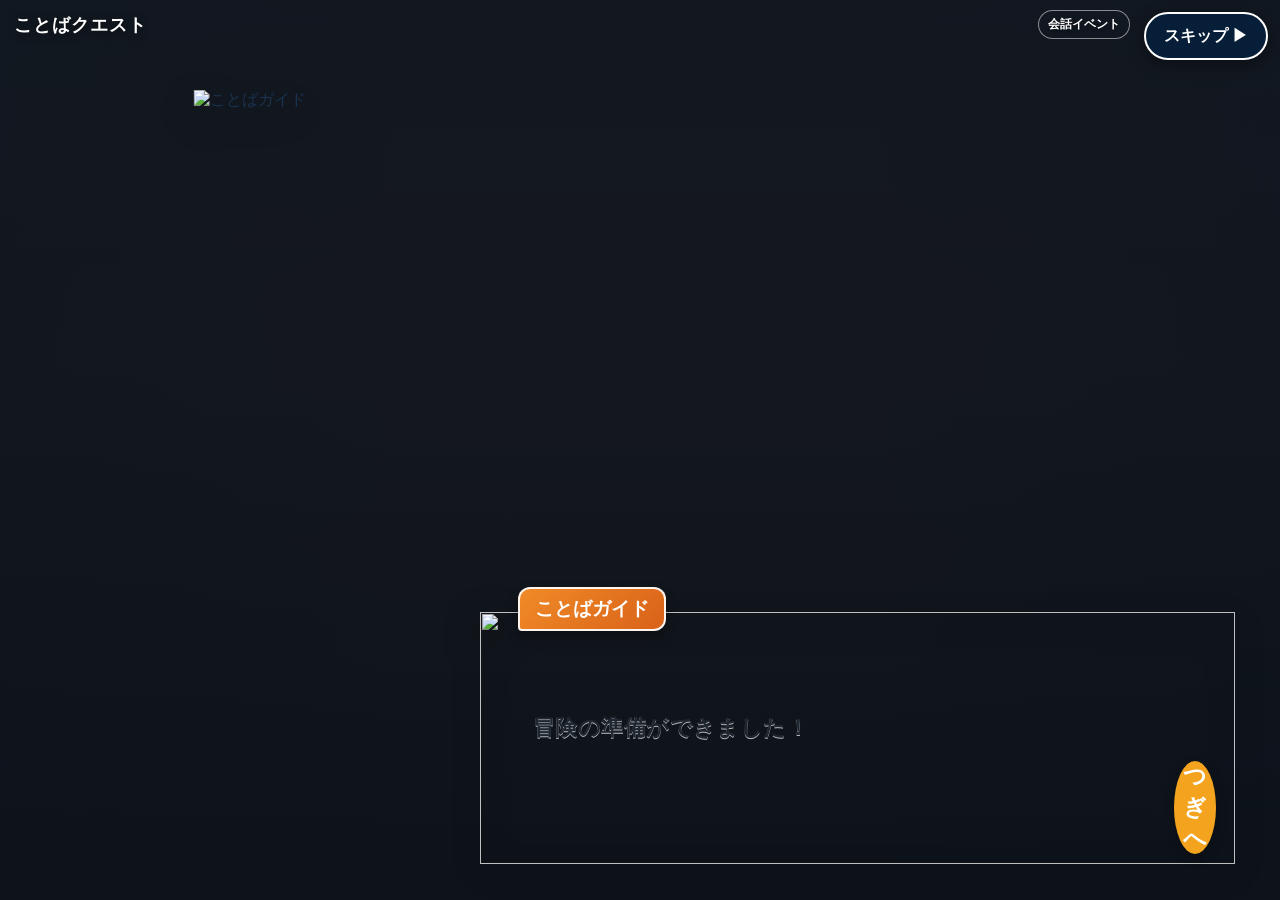
==== index.html @ 901f8f1c "Add files via upload" ====
<!DOCTYPE html>
<html lang="ja">
<head>
  <meta charset="UTF-8">
  <meta http-equiv="Content-Type" content="text/html; charset=UTF-8">
  <meta name="viewport" content="width=device-width, initial-scale=1, viewport-fit=cover">
  <meta name="theme-color" content="#1976d2">
  <link rel="manifest" href="manifest.webmanifest?v=105">
  <link rel="apple-touch-icon" href="assets/icons/icon-192.png">
  <link rel="icon" type="image/png" sizes="192x192" href="assets/icons/icon-192.png">
  <meta name="description" content="ことば・読み・発話・会話の練習アプリ">
  <title>ことばクエスト 開発版｜トレーニング</title>
  <link rel="stylesheet" href="style.css?v=beta85-scene-quiz">
  <link rel="stylesheet" href="browser-responsive.css?v=89">
  <link rel="stylesheet" href="v47-improvements.css?v=beta84-ink">
  <link rel="stylesheet" href="pronunciation-training.css?v=89">
  <link rel="stylesheet" href="ai-download-gate.css?v=99">
  <link rel="stylesheet" href="daily-streak.css?v=108">
  <link rel="stylesheet" href="title-responsive-beta3.css?v=3">
  <link rel="stylesheet" href="articulation-random-beta4.css?v=4">
  <link rel="stylesheet" href="responsive-beta6.css?v=6">
<style>.quiz-mascot-strip{display:flex;align-items:center;gap:12px;padding:8px 12px;margin-bottom:12px;background:#f1f9ff;border:1px solid #c5e3f8;border-radius:16px;color:#174564;font-weight:700;font-size:clamp(13px,2.9vw,17px)}.quiz-buddy-icons{display:flex;gap:4px;margin-left:auto}.quiz-buddy-icons img{width:41px;height:41px;object-fit:contain}@media(max-width:470px){.quiz-buddy-icons{display:none}}.quiz-mascot-strip img{object-fit:contain;flex:0 0 62px;max-width:20vw;height:62px}@media(max-width:400px){.quiz-mascot-strip{gap:8px;padding:5px 8px}.quiz-mascot-strip img{width:48px;height:48px;flex-basis:48px}}</style>
<style>.menu-button[hidden]{display:none!important}#installWebAppMessage{margin:8px 8px 0;font-size:13px;color:#e7f7ff;text-align:center;line-height:1.5}</style>
</head>
<body data-theme="blue">

<main class="app app-native">

  <!-- 起動演出は logo.html と opening-event.html に分離しました。 -->

  <section id="titleScreen" class="screen title-screen" aria-label="ことばクエスト タイトル画面">
    <div class="title-bubble-field" aria-hidden="true">
      <span class="title-bubble b1"></span><span class="title-bubble b2"></span><span class="title-bubble b3"></span><span class="title-bubble b4"></span>
      <span class="title-bubble b5"></span><span class="title-bubble b6"></span><span class="title-bubble b7"></span><span class="title-bubble b8"></span>
      <span class="title-bubble b9"></span><span class="title-bubble b10"></span><span class="title-bubble b11"></span><span class="title-bubble b12"></span>
    </div>
    <div class="title-layout">
      <div class="title-identity">
        <div class="title-brand">エジソン・キッチン</div>
        <div class="title-logo-wrap" aria-hidden="true">
          <div class="title-mark"><span class="title-mark-dot dot-a"></span><span class="title-mark-dot dot-b"></span><span class="title-mark-dot dot-c"></span><span class="title-mark-letter">こ</span><span class="title-mark-spark">✦</span></div>
        </div>
        <h1 class="title-name" aria-label="ことばクエスト">ことば<span>クエスト</span><small class="title-dev-badge">開発版</small></h1>
        <p class="title-sub">ことばをつないで、もっと話せる自分に</p>
        <div id="dailyStreakHomeBadge" aria-live="polite">🌸 今日のレッスン完了で1日目</div>
      </div>

      <div class="title-actions">
        <nav class="title-menu" aria-label="ことばクエスト メインメニュー">
          <button type="button" class="menu-button menu-primary" id="titleStartBtn">
            <span class="menu-icon" aria-hidden="true">▶</span><span><strong>始める</strong><small>ジャンルを選ぶ</small></span>
          </button>
          <button type="button" class="menu-button menu-dungeon" id="titleDungeonBtn">
            <span class="menu-icon" aria-hidden="true">🗝️</span><span><strong>コトバ・ダンジョン</strong><small>アバターを育ててレベルアップ</small></span>
          </button>
          <button type="button" class="menu-button menu-community" id="titleCommunityBtn">
            <span class="menu-icon" aria-hidden="true">💬</span><span><strong>みんなの広場</strong><small>共有・交流（試作）</small></span>
          </button>
          <button type="button" class="menu-button menu-print" id="titlePrintDrillBtn">
            <span class="menu-icon" aria-hidden="true">📄</span><span><strong>紙のドリルを作る・印刷</strong><small>プリント教材を作る</small></span>
          </button>
          <button type="button" class="menu-button menu-record" id="titleRecordsBtn">
            <span class="menu-icon" aria-hidden="true">📊</span><span><strong>トレーニング記録を見る</strong><small>これまでの記録を確認</small></span>
          </button>
          <button type="button" class="menu-button menu-settings" id="titleSettingsBtn">
            <span class="menu-icon" aria-hidden="true">⚙️</span><span><strong>設定</strong><small>音・マイク・色・AI</small></span>
          </button>
        </nav>
        <div class="title-install">
          <button type="button" class="menu-button menu-record" id="installWebAppBtn" hidden>
            <span class="menu-icon" aria-hidden="true">📲</span><span><strong>ブラウザ版をアプリとして追加</strong><small>ホーム画面からすぐ開く</small></span>
          </button>
          <p id="installWebAppMessage" role="status" aria-live="polite" hidden></p>
        </div>
      </div>
    </div>
    <div class="title-bottom">
      <div class="music-mini">
        <span>♫</span><span id="musicMiniLabel">やさしい音楽</span>
        <button type="button" id="musicMiniBtn" class="mini-toggle" aria-label="やさしい音楽を切り替える">ON</button>
      </div>
      <p class="title-footer">制作：エジソン・キッチン</p>
    </div>
  </section>

  <!-- 初回ユーザー設定：記録とExcel出力に使うプロフィール -->
  <section id="userSetup" class="screen user-profile-screen" aria-label="ユーザー設定">
    <div class="user-profile-card">
      <div class="user-profile-icon" aria-hidden="true">👤</div>
      <p class="user-profile-kicker">KOTOBA QUEST</p>
      <h1 id="userSetupHeading">はじめてのユーザー設定</h1>
      <p id="userSetupIntro" class="user-profile-intro">トレーニング記録とExcel出力に反映する情報を設定します。</p>
      <form id="userProfileForm" novalidate>
        <label class="user-profile-label" for="setupUserDisplayName">記録に表示する名前 <span>必須</span></label>
        <input id="setupUserDisplayName" class="user-profile-input" type="text" maxlength="60" autocomplete="nickname" placeholder="例：ことば練習中" required>
        <p class="user-profile-help">本名でなく、ニックネームやイニシャルでも設定できます。</p>
        <label class="user-profile-label" for="setupUserRecordCode">利用者ID・管理番号 <span>任意</span></label>
        <input id="setupUserRecordCode" class="user-profile-input" type="text" maxlength="40" autocomplete="off" placeholder="例：KQ-001">
        <p class="user-profile-help">必要な場合だけ入力してください。診断名など、Excelで共有したくない情報は入力しないでください。</p>
        <div class="user-profile-local-note">設定と記録は、この端末のブラウザー内に保存されます。Excelへ出力したファイルは、保存先や共有先にご注意ください。</div>
        <p id="userProfileStatus" class="user-profile-status" role="status" aria-live="polite"></p>
        <div class="user-profile-actions">
          <button id="saveUserProfileBtn" class="user-profile-primary" type="submit">設定を保存して始める</button>
          <button id="guestUserProfileBtn" class="user-profile-secondary" type="button">ゲストとして始める</button>
          <button id="cancelUserProfileBtn" class="user-profile-quiet" type="button" hidden>変更をやめて戻る</button>
        </div>
      </form>
    </div>
  </section>

  <!-- 当事者コミュニティ掲示板（Ver.40 試作） -->
  <section id="communityBoard" class="screen community-screen" aria-label="みんなの広場">
    <div class="screen-head community-screen-head">
      <button type="button" class="back-button" id="communityBackBtn" aria-label="タイトルに戻る">←</button>
      <div class="screen-head-title">みんなの広場</div>
      <span class="community-head-mark" aria-hidden="true">💬</span>
    </div>

    <div class="community-intro">
      <h2>みんなの広場</h2>
      <p>日々の出来事や工夫を、自分のペースで共有しましょう。</p>
    </div>

    <div class="community-trial-notice" role="note">
      <strong>試作版について</strong>
      <p>投稿は今の端末内に保存されます。現在は、ほかの人の端末とはまだ共有されません。オンライン交流にはサーバー接続が必要です。</p>
    </div>

    <section class="community-panel" aria-labelledby="communityProfileTitle">
      <h3 id="communityProfileTitle">あなたのプロフィール</h3>
      <label class="community-field-label" for="communityNickname">ニックネーム（本名は使わないでください）</label>
      <input id="communityNickname" class="community-text-input" type="text" maxlength="16" autocomplete="nickname" placeholder="例：ことば練習中">
      <div class="community-field-label">アバターを選んでください</div>
      <div id="communityAvatarChoices" class="community-avatar-choices" role="group" aria-label="アバター選択">
        <button type="button" class="community-avatar-choice" data-avatar="🌱" aria-label="芽">🌱</button>
        <button type="button" class="community-avatar-choice" data-avatar="🙂" aria-label="笑顔">🙂</button>
        <button type="button" class="community-avatar-choice" data-avatar="🌸" aria-label="花">🌸</button>
        <button type="button" class="community-avatar-choice" data-avatar="🐱" aria-label="ねこ">🐱</button>
        <button type="button" class="community-avatar-choice" data-avatar="⭐" aria-label="星">⭐</button>
        <button type="button" class="community-avatar-choice" data-avatar="☕" aria-label="コーヒー">☕</button>
      </div>
      <button type="button" id="communityProfileSaveBtn" class="community-button community-button-secondary">プロフィールを保存</button>
      <p id="communityProfileStatus" class="community-small-status" aria-live="polite"></p>
    </section>

    <section class="community-panel" aria-labelledby="communityComposeTitle">
      <h3 id="communityComposeTitle">投稿を書く</h3>
      <label class="community-field-label" for="communityCategory">投稿の種類</label>
      <select id="communityCategory" class="community-text-input">
        <option value="日常">日常の出来事</option>
        <option value="工夫">生活の工夫</option>
        <option value="言葉の練習">言葉の練習</option>
        <option value="悩み・相談">悩み・相談</option>
        <option value="うれしかったこと">うれしかったこと</option>
      </select>
      <label class="community-field-label" for="communityPostText">本文</label>
      <textarea id="communityPostText" class="community-post-textarea" maxlength="1000" rows="4" placeholder="今日あったこと、役に立った工夫などを書いてみましょう。"></textarea>
      <div class="community-compose-footer">
        <span id="communityCharCount" class="community-char-count">0 / 1000</span>
        <button type="button" id="communityPostSubmitBtn" class="community-button community-button-primary">投稿する</button>
      </div>
      <p id="communityPostStatus" class="community-small-status" aria-live="polite"></p>
    </section>

    <section class="community-posts-section" aria-labelledby="communityPostsTitle">
      <div class="community-posts-heading">
        <h3 id="communityPostsTitle">投稿一覧</h3>
        <span id="communityPostTotal" class="community-post-total">0件</span>
      </div>
      <div id="communityFilters" class="community-filters" aria-label="投稿の絞り込み">
        <button type="button" class="community-filter active" data-filter="すべて">すべて</button>
        <button type="button" class="community-filter" data-filter="日常">日常</button>
        <button type="button" class="community-filter" data-filter="工夫">生活の工夫</button>
        <button type="button" class="community-filter" data-filter="言葉の練習">言葉の練習</button>
        <button type="button" class="community-filter" data-filter="悩み・相談">悩み・相談</button>
        <button type="button" class="community-filter" data-filter="うれしかったこと">うれしかったこと</button>
      </div>
      <div id="communityPostList" class="community-post-list" aria-live="polite"></div>
    </section>

    <div class="community-safety-note">
      <strong>安心して利用するために</strong>
      <p>本名・住所・電話番号など、個人が特定される情報は投稿しないでください。体調や生活に関する大切な相談は、支援者や専門家にも相談してください。試作版の通報は管理者には届きません。</p>
    </div>
  </section>

  <!-- ジャンル選択 -->
  <section id="home" class="screen">
    <div class="screen-head">
      <button type="button" class="back-button" id="homeToTitleBtn">←</button>
      <div class="screen-head-title">ことばクエスト 開発版</div>
      <button type="button" class="head-icon-button" id="genreSettingsBtn" aria-label="設定">⚙️</button>
    </div>
    <div class="screen-intro">
      <h2>ジャンルを選んでください（7ジャンル・30課題）</h2>
      <p>できるところから、ひとつずつ進めましょう。</p>
    </div>
    <div class="training-needs-notice" role="note">
      <strong>関連する練習分野を表示しています</strong>
      <p>各ジャンルと課題のラベルは、練習内容との関連を示す目安です。診断や治療効果、対象者の限定を意味しません。</p>
      <details class="training-needs-guide">
        <summary>高次脳機能障害・失語症・知的障害・吃音・認知機能の維持について</summary>
        <div id="trainingNeedsGuideItems" class="training-needs-guide-items"></div>
      </details>
    </div>
    <div id="categoryGrid" class="category-grid" aria-label="トレーニングカテゴリ"></div>

    <!-- JavaScript互換用。見た目では使いません。 -->
    <div id="activityPanel" class="activity-panel-native hidden">
      <div class="activity-head">
        <button type="button" class="back-button" id="allGenreBtn">←</button>
        <div>
          <div id="selectedGenreIcon" class="activity-head-icon">🧠</div>
          <h3 id="selectedGenreName">課題を選択</h3>
        </div>
      </div>
      <p id="selectedGenreDescription" class="muted"></p>
      <div id="activityCards" class="activity-grid"></div>
      <select id="activitySelect" class="compat-hidden"><option value="">課題を選んでください</option></select>
      <div id="activityDescription" class="compat-hidden"></div>
      <button id="startSelectedBtn" class="compat-hidden" disabled>開始</button>
    </div>
  </section>

  <!-- トレーニング -->


  <section id="game" class="screen">
    <div class="screen-head game-head">
      <button class="back-button" id="homeBtn" type="button">←</button>
      <div id="trainingTitle" class="screen-head-title">トレーニング</div>
      <div class="head-status"><span id="progress">1 / 10</span><span id="score">正解 0</span></div>
    </div>
    <div class="quiz-card">
      <div id="categoryLabel" class="category-label">トレーニング</div>
      <div id="questionLabel" class="question-label">問題</div>
      <div id="visualArea" class="visual-area">
        <img id="questionImage" class="question-image hidden" alt="問題の画像">
        <div id="emoji" class="emoji">❓</div>
      </div>
      <div class="voice-row">
        <button id="speakBtn" class="outline-button" type="button">🔊 お手本を聞く</button>
        <span id="voiceStatus" class="voiceStatus" aria-live="polite"></span>
      </div>
      <div id="instruction" class="instruction hidden"></div>
      <div id="promptText" class="prompt-text"></div>
      <button id="hintBtn" class="hint-button" type="button">💡 ヒント</button>
      <div id="hint" class="hint hidden"></div>
      <div id="answerArea" class="answer-area"></div>
      <div id="feedback" class="feedback" aria-live="polite"></div>
      <button id="nextBtn" class="primary-button hidden" type="button">次へ →</button>
    </div>
  </section>

  <!-- 結果 -->
  <section id="result" class="screen">
    <div class="screen-head">
      <div class="screen-head-title">トレーニング結果</div>
    </div>
    <div class="result-card">
      <div id="resultIcon" class="result-icon">🎉</div>
      <h2>おつかれさまでした</h2>
      <div id="resultDailyStreak" class="daily-streak-slot"></div>
      <div id="resultTitle" class="result-title">トレーニング</div>
      <div id="resultScore" class="big-score">0 / 10</div>
      <div id="resultRate" class="rate">正答率 0%</div>
      <p id="resultMessage" class="result-message"></p>
      <div class="result-actions">
        <button class="primary-button" id="retryBtn" type="button">もう一度挑戦</button>
        <button class="secondary-button" id="resultHomeBtn" type="button">ジャンル選択へ</button>
        <button class="secondary-button" id="resultRecordBtn" type="button">記録を見る</button>
      </div>
    </div>
  </section>

  <!-- 記録 -->
  <section id="records" class="screen">
    <div class="screen-head">
      <button class="back-button" id="recordsHomeBtn" type="button">←</button>
      <div class="screen-head-title">トレーニング記録</div>
      <div></div>
    </div>
    <div class="records-card">
      <section id="recordsDailyStreak" class="records-streak-panel" aria-label="毎日の連続記録">
        <div class="records-streak-title">🌸 毎日の連続記録 <small>レッスンを1日1回完了すると増えます</small></div>
        <div class="records-streak-stats">
          <div><strong id="recordsStreakCurrent">0<small>日</small></strong><span>現在の連続記録</span></div>
          <div><strong id="recordsStreakBest">0<small>日</small></strong><span>自己ベスト</span></div>
          <div><strong id="recordsStreakToday">未達成</strong><span>今日の達成状況</span></div>
        </div>
        <p id="recordsStreakNotice" class="records-streak-notice">ゲーム・トレーニングの完了記録と連動しています。</p>
        <button type="button" id="previewStreakBtn" class="records-streak-preview">🌸 ガッツポーズ演出を試す</button>
      </section>
      <div class="record-month-row">
        <button id="prevMonthBtn" class="small-button" type="button">←</button>
        <strong id="recordMonthLabel"></strong>
        <button id="todayMonthBtn" class="small-button" type="button">今日</button>
        <button id="nextMonthBtn" class="small-button" type="button">→</button>
      </div>
      <div id="recordsUserSummary" class="records-user-summary" role="status"></div>
      <div id="monthStats" class="month-stats"></div>
      <div id="calendar" class="calendar"></div>
      <p class="records-calendar-legend">🌸 レッスン完了日　✅ 詳細なトレーニング記録がある日</p>
      <div class="record-divider"></div>
      <h3 id="selectedDateLabel">今日の記録</h3>
      <p id="selectedDateStreak" class="record-day-streak" hidden></p>
      <div id="dayStats" class="record-stats"></div>
      <div id="dayRecordList" class="day-record-list"></div>
      <label class="record-note-label" for="dayNote">今日のメモ</label>
      <textarea id="dayNote" class="record-note" rows="4" placeholder="メモを入力できます。自動保存されます。"></textarea>
      <div id="dayNoteStatus" class="note-status"></div>
      <div class="export-buttons">
        <button id="exportDayBtn" class="primary-button" type="button">この日の記録をExcel出力</button>
        <button id="exportMonthBtn" class="secondary-button" type="button">この1か月の記録をExcel出力</button>
      </div>
      <button id="clearRecordsBtn" class="danger-button" type="button">トレーニング記録・メモを削除</button>
      <p class="records-clear-note">花の連続記録は別に保存されており、この操作では削除されません。</p>
    </div>
  </section>

  <!-- 設定 -->
  <section id="settings" class="screen">
    <div class="screen-head">
      <button class="back-button" id="settingsBackBtn" type="button">←</button>
      <div class="screen-head-title">設定</div>
      <div></div>
    </div>

    <div class="settings-panel user-profile-settings-panel">
      <h3>👤 ユーザー設定</h3>
      <p id="settingsUserProfileSummary" class="settings-sub">記録に表示する名前を設定できます。</p>
      <p class="settings-sub">ここで設定した表示名・管理番号は、新しいトレーニング記録とExcel出力に自動で反映されます。</p>
      <button id="editUserProfileBtn" class="secondary-button" type="button">ユーザー設定を編集</button>
    </div>

    <div class="settings-panel">
      <h3>🎤 マイク</h3>
      <p id="micPermissionStatus" class="settings-status">確認しています…</p>
      <button id="micPermissionBtn" class="primary-button" type="button">マイクを許可・テストする</button>
      <button id="micOpenSettingsBtn" class="secondary-button" type="button">マイクが使えないとき</button>
      <p id="micBrowserHelp" class="settings-sub hidden">GitHub PagesのHTTPSで開き、アドレスバーのサイト設定からマイクを許可してください。音声認識は対応ブラウザが必要です。音声認識の方式によっては、音声がブラウザの認識サービスで処理される場合があります。</p>
    </div>

    <div class="settings-panel">
      <h3>🔊 音量</h3>
      <div class="range-row"><input id="masterVolume" type="range" min="0" max="100" step="1" value="60"><output id="volumeValue">60%</output></div>
      <button id="testSoundBtn" class="outline-button" type="button">音を試す</button>
    </div>

    <div class="settings-panel">
      <h3>🎨 画面の色</h3>
      <p class="settings-sub">見やすい色を選べます。</p>
      <div class="theme-choices">
        <button type="button" class="theme-choice blue" id="themeBlue"><span></span>青</button>
        <button type="button" class="theme-choice red" id="themeRed"><span></span>赤</button>
        <button type="button" class="theme-choice yellow" id="themeYellow"><span></span>黄色</button>
      </div>
    </div>

    <div class="settings-panel">
      <h3>♫ 音楽</h3>
      <label class="switch-row"><span>トレーニング中に音楽を流す</span><input id="musicOn" type="checkbox" checked></label>
    </div>

    <div class="settings-panel">
      <h3>🧠 会話・AI</h3>
      <p class="settings-sub">ジャンル選択の「日常会話・コミュニケーション」からAI会話クイズを選べます。</p>
    </div>

    <div class="settings-panel">
      <h3>⚙️ 練習の設定</h3>
      <label class="setting-select-row">問題数<select id="questionCount"><option value="5">5問</option><option value="10" selected>10問</option><option value="15">15問</option><option value="20">20問</option></select></label>
      <label class="switch-row"><span>ヒントを使う</span><input id="hintOn" type="checkbox" checked></label>
      <label class="switch-row"><span>音声を使う</span><input id="voiceOn" type="checkbox" checked></label>
    </div>

    <div class="settings-panel about-panel">
      <h3>ことばクエスト 開発版</h3>
      <p>制作：エジソン・キッチン</p>
      <p>端末内に記録を保存します。</p>
      <p class="credits-line">効果音：効果音ラボ　／　BGM：甘茶の音楽工房</p>
    </div>
  </section>

  <audio id="bgmAudio" preload="auto" loop playsinline src="BGM/seishishitauchu.mp3"></audio>

</main>
<script src="encoding-safe.js"></script>
<script src="android-bridge-android.js?v=beta84-ink"></script>
<script src="daily-streak.js?v=108"></script>
<script src="event-message-sound.js?v=89"></script>
<script src="offline-conversation-engine.js?v=91"></script>
<script src="app.js?v=beta85-scene-quiz"></script>
<script src="user-profile.js?v=69"></script>
<script src="aphasia-modes.js?v=beta85-scene-quiz"></script>
<script src="generative-ai-chat.js?v=104"></script>
<script src="ai-download-gate.js?v=99"></script>
<script src="app-ui.js?v=beta3"></script>
<script src="community-board.js"></script>
<script src="reading-memory-mode.js?v=104"></script>
<script src="v47-improvements.js?v=beta85-scene-quiz"></script>
<script src="v57-task-rebuild.js?v=beta8-fixes"></script>
<script src="pronunciation-training.js?v=104"></script>
<script>
(function(){
  'use strict';
  var INTRO_KEY = 'kotobaquest_web_intro_seen_v1';
  function boot(){
    // 初回アクセス時だけロゴ→会話イベントを表示します。
    // #title / #home / #records / #community が付いた戻り先では再生しません。
    var hasTarget = !!window.location.hash;
    var seen = false;
    try { seen = sessionStorage.getItem(INTRO_KEY) === '1'; } catch(e) { seen = true; }
    if (!hasTarget && !seen) {
      try { sessionStorage.setItem(INTRO_KEY, '1'); } catch(e) {}
      window.location.replace('logo.html');
      return;
    }
    var printDrillBtn = document.getElementById('titlePrintDrillBtn');
    if (printDrillBtn && !printDrillBtn.dataset.bound) { printDrillBtn.dataset.bound = '1'; printDrillBtn.addEventListener('click', function(){ window.location.href = 'print-drills.html'; }); }
    try { if (typeof renderCategories === 'function') renderCategories(); } catch(e) {}
    try { if (window.__webAppUI && window.__webAppUI.boot) window.__webAppUI.boot(); } catch(e) {}
    // 外部ゲームから #home で戻った場合は、ロゴやタイトルを経由せずジャンル選択を表示。
    if (window.location.hash === '#home') { try { if (typeof show === 'function') show('home'); } catch(e) {} }
    // 初回起動時は、ロゴと会話イベントのあとにユーザー設定を表示します。
    var needsProfile = false;
    try {
      if (window.KotobaQuestUserProfile) {
        window.KotobaQuestUserProfile.refreshSummaries();
        needsProfile = !window.KotobaQuestUserProfile.hasProfile();
        if (needsProfile) window.KotobaQuestUserProfile.openSetup('first');
      }
    } catch(e) {}
    if (!needsProfile && window.KotobaAIDownloadGate) window.KotobaAIDownloadGate.maybeShow();
  }
  if(document.readyState==='loading') document.addEventListener('DOMContentLoaded', boot); else boot();
})();
</script>
<script>
// Browser PWA install shortcut. Never show this inside the Android WebView.
(function(){
  var installBtn=document.getElementById('installWebAppBtn');
  var installMessage=document.getElementById('installWebAppMessage');
  if (!installBtn || window.KotobaNativeBridge) return;
  if (location.protocol!=='https:' && location.hostname!=='localhost') return;
  var pendingPrompt=null;
  if (window.matchMedia && window.matchMedia('(display-mode: standalone)').matches) return;
  installBtn.hidden=false;
  window.addEventListener('beforeinstallprompt',function(event){event.preventDefault();pendingPrompt=event;});
  window.addEventListener('appinstalled',function(){pendingPrompt=null;installBtn.hidden=true;installMessage.hidden=true;});
  installBtn.addEventListener('click',async function(){
    if(pendingPrompt){
      var prompt=pendingPrompt;pendingPrompt=null;
      try{await prompt.prompt();await prompt.userChoice;}catch(e){console.warn('インストール画面を開けませんでした',e);}
      return;
    }
    var isIOS=/iPad|iPhone|iPod/.test(navigator.userAgent||'');
    installMessage.textContent=isIOS?'ブラウザの「共有」→「ホーム画面に追加」を押してください。':'ブラウザのメニュー（⋮）→「アプリをインストール」または「ホーム画面に追加」を押してください。';
    installMessage.hidden=false;
  });
})();
</script>
<script>
if (!window.KotobaNativeBridge && 'serviceWorker' in navigator && (location.protocol === 'https:' || location.hostname === 'localhost')) {
  navigator.serviceWorker.register('service-worker.js').catch(function(e){ console.warn('オフライン画面用キャッシュを登録できませんでした', e); });
}
</script>
</body>
</html>
---- style.css ----
/* ============================================================
   失語症トレーニング CSS
   ・文字を大きく
   ・ボタンを押しやすく
   ・ジャンル選択をカード型に
   ============================================================ */
* { box-sizing: border-box; }
body {
  margin: 0;
  font-family: -apple-system, BlinkMacSystemFont, "Noto Sans JP", "Yu Gothic", sans-serif;
  background: linear-gradient(135deg, #eef6ff, #f8fbff);
  color: #263238;
}
.app { max-width: 980px; margin: 0 auto; padding: 24px 16px 40px; }
header { text-align: center; padding: 18px 0; }
.badge {
  display: inline-block; padding: 7px 13px; border-radius: 999px;
  background: #e1f0ff; color: #1769aa; font-weight: 800; font-size: 14px;
}
h1 { font-size: clamp(30px, 6vw, 46px); margin: 12px 0 8px; }
header p { margin: 0; font-size: 17px; color: #607d8b; }
.screen { display: none; }
.screen.active { display: block; }
.card {
  background: #fff; border-radius: 22px; padding: 26px;
  margin: 16px 0; box-shadow: 0 8px 30px rgba(30, 80, 120, .10);
}
.intro { text-align: center; }
.intro h2 { font-size: 28px; margin-top: 4px; }
.intro p { font-size: 18px; line-height: 1.7; }

/* 4カテゴリ選択 */
.category-grid {
  display:grid; grid-template-columns:repeat(2,1fr); gap:14px; margin:20px 0 8px;
}
.category-card {
  min-height:168px; padding:20px; text-align:left; background:#f7fbff;
  border:3px solid #dceaf5; border-radius:18px; color:#263238; display:flex;
  flex-direction:column; gap:8px; cursor:pointer; box-shadow:0 3px 10px rgba(30,80,120,.05);
}
.category-card:hover, .category-card.selected { border-color:#64b5f6; background:#eef8ff; transform:translateY(-1px); }
.category-icon { font-size:42px; line-height:1; }
.category-name { font-size:22px; font-weight:900; }
.category-description { font-size:14px; line-height:1.55; color:#607d8b; }
.category-count { font-size:13px; font-weight:900; color:#1976d2; margin-top:auto; }

/* 課題セレクト */
.activity-select-label { display:block; text-align:left; margin:18px 0 8px; font-size:18px; font-weight:900; }
.activity-select {
  width:100%; margin:0; padding:14px 44px 14px 14px; border:3px solid #cfe0ec;
  border-radius:14px; font-size:19px; font-weight:800; background:#fff; color:#263238;
}
.activity-select:focus { outline:3px solid rgba(25,118,210,.12); border-color:#64b5f6; }
.activity-description-box {
  margin-top:10px; padding:13px 15px; border-radius:12px; background:#f7f9fb;
  color:#546e7a; line-height:1.6; min-height:48px; text-align:left;
}

button { border:0; border-radius:14px; cursor:pointer; font:inherit; font-weight:800; transition:transform .08s, opacity .2s; }
button:active { transform:scale(.98); }
button:disabled { cursor:default; opacity:.88; }
.primary { width:100%; padding:17px 20px; background:#1976d2; color:white; font-size:19px; margin-top:8px; }
.secondary { width:100%; padding:14px 20px; background:#edf2f5; color:#37474f; font-size:17px; margin-top:12px; }
.small { padding:9px 12px; background:#edf2f5; color:#455a64; font-size:14px; }
.topbar { display:flex; justify-content:space-between; align-items:center; gap:8px; margin:8px 0 14px; font-weight:800; color:#546e7a; flex-wrap:wrap; }
.topbar-title { font-size:18px; color:#263238; }
.quiz { text-align:center; }
.category-label { color:#1976d2; font-weight:900; font-size:15px; margin-bottom:4px; }
.question-label { font-size:25px; font-weight:900; margin-bottom:12px; }
.visual-area {
  width:min(330px, 80vw); height:230px; margin:0 auto 12px; display:grid;
  place-items:center; background:#f5f9fc; border-radius:20px; overflow:hidden;
}
.question-image { width:100%; height:100%; object-fit:contain; padding:12px; }
.emoji { width:100%; height:100%; display:grid; place-items:center; font-size:105px; }
.voice-controls { display:flex; justify-content:center; align-items:center; gap:10px; flex-wrap:wrap; margin:8px 0 14px; }
.voiceBtn { padding:11px 17px; background:#e3f2fd; color:#0d47a1; font-size:17px; }
.voiceStatus { min-height:24px; font-size:14px; color:#607d8b; }
.prompt-text {
  max-width:700px; margin:10px auto 14px; padding:15px 18px; border-radius:15px;
  background:#f7f9fb; font-size:25px; font-weight:900; line-height:1.55;
}
.instruction { font-size:17px; color:#546e7a; margin-bottom:8px; }
.hint { max-width:650px; margin:10px auto; padding:12px 16px; border-radius:12px; background:#fff7d6; color:#6d5500; font-size:18px; }
.hidden { display:none !important; }
.hintBtn { padding:9px 14px; background:#fff4c2; color:#6d5500; margin-bottom:18px; }
.answer-area { max-width:760px; margin:0 auto; }
.choices { display:grid; grid-template-columns:1fr 1fr; gap:13px; }
.choice {
  min-height:72px; padding:13px; background:#f5f8fa; color:#263238;
  border:3px solid #e1e9ee; font-size:22px;
}
.choice:hover { border-color:#90caf9; background:#eef7ff; }
.choice.correct { background:#e5f7e9; border-color:#43a047; color:#1b5e20; }
.choice.wrong { background:#ffebee; border-color:#e53935; color:#b71c1c; }
.feedback { min-height:48px; padding:14px 4px 2px; font-size:20px; font-weight:900; }
.feedback.ok { color:#2e7d32; }
.feedback.ng { color:#c62828; }

/* アナグラム */
.anagram-work { display:flex; flex-direction:column; gap:12px; align-items:center; }
.anagram-result { min-height:55px; width:100%; padding:14px; border:3px dashed #bbd3e5; border-radius:13px; font-size:24px; font-weight:900; background:#fbfdff; }
.token-grid { display:flex; gap:10px; justify-content:center; flex-wrap:wrap; }
.token { min-width:68px; min-height:62px; padding:10px 14px; background:#eef6ff; border:3px solid #b8d5ed; font-size:26px; }
.token:disabled { opacity:.35; }
.small-primary { width:auto; min-width:180px; margin-top:2px; }
.inline-btn { width:auto; margin-top:0; padding:12px 20px; }

.explanation code { background:#eef3f7; padding:2px 6px; border-radius:6px; font-family:ui-monospace, SFMono-Regular, Menlo, Consolas, monospace; }
.result { text-align:center; }
.result-icon { font-size:65px; }
.result h2 { font-size:30px; margin-bottom:4px; }
.result-title { color:#607d8b; font-weight:800; }
.big-score { font-size:52px; font-weight:900; margin:18px 0 4px; }
.rate { font-size:24px; font-weight:800; color:#1976d2; }
.result p { font-size:18px; line-height:1.7; }
ul { line-height:2; font-size:17px; }
footer { text-align:center; color:#78909c; font-size:12px; margin-top:24px; }
footer .creator { color:#455a64; font-size:15px; font-weight:800; margin-bottom:8px; }

@media (max-width:800px) {
  .category-grid { grid-template-columns:repeat(2,1fr); }
}
@media (max-width:600px) {
  .app { padding:12px 10px 28px; }
  .card { padding:20px 15px; border-radius:18px; }
  .category-grid { grid-template-columns:1fr; }
  .category-card { min-height:145px; }
  .choices { grid-template-columns:1fr; }
  .choice { min-height:64px; }
  .visual-area { width:min(290px,80vw); height:190px; }
  .emoji { font-size:90px; }
  .prompt-text { font-size:21px; }
  .topbar { justify-content:center; }
}


/* スマートフォン対応
   スマートフォンやタブレットの縦長画面でも押しやすいサイズになるようにします。 */
html {
  -webkit-text-size-adjust: 100%;
  text-size-adjust: 100%;
}
body {
  min-height: 100vh;
  padding-bottom: env(safe-area-inset-bottom);
}
button, select, input {
  touch-action: manipulation;
}
button {
  min-height: 48px;
}
.app {
  width: 100%;
}

/* iPhoneなどの小さい画面では2列→1列に変更 */
@media (max-width: 700px) {
  .app { padding: 12px 10px calc(30px + env(safe-area-inset-bottom)); }
  header { padding: 14px 4px 10px; }
  h1 { font-size: clamp(28px, 8vw, 38px); }
  header p { font-size: 15px; line-height: 1.6; }
  .card { padding: 18px 14px; border-radius: 18px; }
  .topbar { flex-wrap: wrap; }
  .choices { grid-template-columns: 1fr; }
  .choice { min-height: 58px; font-size: 20px; }
  .primary { font-size: 18px; padding: 15px 16px; }
  .question-label { font-size: 20px; }
  .emoji { width: min(200px, 72vw); height: 150px; font-size: 82px; }
  .hint { font-size: 16px; }
}

/* さらに小さいスマートフォン */
@media (max-width: 380px) {
  .app { padding-left: 8px; padding-right: 8px; }
  .settings { gap: 10px; }
  .choice { font-size: 18px; }
  .big-score { font-size: 42px; }
}

/* 横向き端末でも縦に伸びすぎないように調整 */
@media (orientation: landscape) and (max-height: 600px) {
  header { padding: 8px 0; }
  .card { margin: 10px 0; padding: 16px; }
  .emoji { height: 110px; }
}

/* 画像問題 */
.question-image {
  display: block;
  width: min(320px, 75vw);
  height: min(220px, 42vw);
  min-height: 150px;
  object-fit: contain;
  margin: 0 auto 14px;
  border-radius: 16px;
  background: #f5f9fc;
}


/* ============================================================
   記録・カレンダー
   ============================================================ */
.record-main-btn { width:100%; margin-top:14px; padding:15px 18px; background:#e8f3ff; color:#145a92; border:2px solid #b8d8f2; font-size:18px; }
.record-topbar { margin-bottom:18px; }
.month-label { font-size:18px; font-weight:900; color:#1976d2; }
.calendar-controls { display:flex; justify-content:center; gap:10px; margin:14px 0; flex-wrap:wrap; }
.calendar { display:grid; grid-template-columns:repeat(7,1fr); gap:6px; margin-top:10px; }
.calendar-weekday { text-align:center; font-weight:900; color:#607d8b; padding:7px 2px; font-size:14px; }
.calendar-day { position:relative; min-height:66px; padding:7px 3px; background:#f8fbfd; border:2px solid #e0e8ee; border-radius:12px; color:#263238; display:flex; flex-direction:column; align-items:center; justify-content:flex-start; gap:2px; }
.calendar-day:hover { border-color:#90caf9; background:#eef7ff; }
.calendar-day.selected { border-color:#1976d2; background:#e8f3ff; box-shadow:0 0 0 2px rgba(25,118,210,.08); }
.calendar-day.has-record { background:#f1faf3; border-color:#b7dfbe; }
.calendar-day.blank { background:transparent; border-color:transparent; pointer-events:none; }
.day-number { font-size:18px; font-weight:900; }
.day-check { font-size:16px; line-height:1; }
.day-count { font-size:12px; min-width:20px; padding:2px 6px; border-radius:999px; background:#1976d2; color:#fff; }
.calendar-legend { text-align:center; color:#607d8b; font-size:13px; margin-top:10px; }
.record-stats { display:grid; grid-template-columns:repeat(5,1fr); gap:8px; margin:14px 0 18px; }
.record-stat { background:#f7fbff; border:2px solid #e0eaf2; border-radius:14px; padding:11px 5px; text-align:center; }
.record-stat strong { display:block; font-size:25px; color:#1976d2; line-height:1.1; }
.record-stat span { font-size:13px; color:#607d8b; }
.record-stat small { display:block; margin-top:5px; color:#546e7a; font-weight:800; }
.day-record-list { display:flex; flex-direction:column; gap:9px; }
.day-record-item { background:#fafcff; border:2px solid #e1e9ee; border-radius:14px; padding:13px; display:flex; justify-content:space-between; gap:10px; align-items:center; }
.record-item-main { display:flex; flex-direction:column; gap:3px; min-width:0; }
.record-item-main strong { color:#1976d2; }
.record-item-main span { font-weight:800; overflow-wrap:anywhere; }
.record-item-meta { display:flex; gap:9px; flex-wrap:wrap; justify-content:flex-end; color:#546e7a; font-size:13px; font-weight:800; }
.no-record { padding:20px; text-align:center; background:#f7f9fb; border-radius:14px; color:#607d8b; }
.record-note-label { display:block; margin-top:20px; margin-bottom:7px; font-weight:900; font-size:17px; }
.record-note { width:100%; resize:vertical; border:2px solid #d7e3ec; border-radius:12px; padding:12px; font:inherit; line-height:1.6; }
.record-note:focus { outline:3px solid rgba(25,118,210,.12); border-color:#90caf9; }
.export-buttons { display:grid; grid-template-columns:1fr 1fr; gap:10px; margin-top:14px; }
.export-btn { margin-top:0; }
.danger-text { margin-top:16px; color:#b71c1c; background:#fff1f1; border:1px solid #f2c3c3; }
@media (max-width:700px){
  .calendar { gap:4px; }
  .calendar-day { min-height:58px; border-radius:10px; }
  .record-stats { grid-template-columns:repeat(3,1fr); }
  .day-record-item { flex-direction:column; align-items:flex-start; }
  .record-item-meta { justify-content:flex-start; }
  .export-buttons { grid-template-columns:1fr; }
}
@media (max-width:380px){ .record-stats { grid-template-columns:repeat(2,1fr); } .calendar-day{min-height:54px;} .day-number{font-size:16px;} }

/* 記録画面の追加調整 */
.month-stats { margin-top: 12px; }


/* ============================================================
   音読・音声認識テスト
   ============================================================ */
.voice-note-top { margin-top: 6px !important; color:#1976d2 !important; font-size:15px !important; }
.voice-test-panel { max-width:720px; margin:0 auto; padding:8px 0 2px; }
.voice-test-instruction { color:#546e7a; font-size:18px; font-weight:800; margin-bottom:10px; }
.voice-test-word {
  font-size:clamp(34px,8vw,58px); font-weight:900; line-height:1.35;
  padding:26px 16px; margin:0 auto 16px; border-radius:18px;
  background:#eef8ff; border:3px solid #b8d8f2; letter-spacing:.05em;
}
.voice-example-btn, .voice-start-btn {
  width:100%; padding:16px 18px; font-size:20px; margin-top:10px;
}
.voice-example-btn { background:#e3f2fd; color:#0d47a1; }
.voice-start-btn { background:#1976d2; color:#fff; }
.voice-start-btn:disabled { opacity:.7; }
.voice-test-status {
  min-height:54px; margin:14px 0 10px; padding:14px; border-radius:14px;
  background:#f5f8fa; font-size:19px; font-weight:900;
  display:flex; justify-content:center; align-items:center;
}
.voice-test-status.listening { background:#fff7d6; color:#6d5500; }
.voice-test-status.ok { background:#e5f7e9; color:#1b5e20; }
.voice-test-status.ng, .voice-test-status.error { background:#ffebee; color:#b71c1c; }
.voice-transcript-label { text-align:left; color:#607d8b; font-weight:900; margin:10px 0 6px; }
.voice-transcript {
  min-height:58px; padding:14px 16px; border:3px dashed #bbd3e5; border-radius:13px;
  background:#fbfdff; font-size:25px; font-weight:900; text-align:center;
}
.voice-transcript.ok { border-color:#43a047; background:#e5f7e9; color:#1b5e20; }
.voice-transcript.ng { border-color:#e53935; background:#ffebee; color:#b71c1c; }
.voice-test-note { margin-top:12px; color:#78909c; font-size:13px; line-height:1.6; text-align:left; }


/* ============================================================
   共通レスポンシブ / PWA
   PC・タブレット・スマートフォンで同じHTMLを利用
   ============================================================ */
html { -webkit-text-size-adjust: 100%; text-size-adjust: 100%; }
body { min-height: 100svh; overflow-x: hidden; }
.app { width: 100%; }
.platform-badge {
  width: fit-content; margin: 0 auto 4px; padding: 5px 10px; border-radius: 999px;
  background: #eef6ff; color: #1769aa; font-size: 12px; font-weight: 900;
}
.mobile-help {
  margin-top: 12px; text-align: left; background:#f7fafc; border:2px solid #e0eaf2;
  border-radius:14px; padding:10px 12px;
}
.mobile-help summary { cursor:pointer; font-weight:900; font-size:16px; min-height:44px; display:flex; align-items:center; }
.mobile-help-body { padding:6px 2px 2px; color:#546e7a; line-height:1.65; }
.mobile-help-body p { margin:8px 0; font-size:14px; }
.install-status { min-height:20px; margin-top:6px; font-size:13px; color:#607d8b; }
.install-pwa-btn { margin-top:10px; }
button, select, textarea, input { -webkit-tap-highlight-color: transparent; }
button { min-height:48px; }
select { min-height:48px; }

@media (pointer: coarse) {
  button { min-height:52px; }
  .small { min-height:46px; }
  .choice { min-height:66px; }
  .activity-select { min-height:54px; font-size:18px; }
}

@media (max-width: 700px) {
  .app { padding: 12px 10px calc(34px + env(safe-area-inset-bottom)); }
  header { padding: 12px 4px 8px; }
  header p { font-size: 15px; }
  .card { padding: 16px 13px; border-radius: 18px; }
  .category-grid { grid-template-columns: 1fr; gap:10px; }
  .category-card { min-height:128px; padding:16px; }
  .category-icon { font-size:36px; }
  .category-name { font-size:20px; }
  .category-description { font-size:13px; }
  .settings { display:grid; grid-template-columns:1fr; gap:10px; align-items:stretch; }
  .settings label { justify-content:space-between; }
  .settings select { width:100%; margin:6px 0 0; }
  .activity-select { padding:12px 40px 12px 12px; }
  .topbar { justify-content:center; }
  .topbar > button { width:100%; }
  .topbar-title { width:100%; text-align:center; }
  .voice-test-word { font-size:clamp(32px, 11vw, 52px); padding:22px 12px; }
  .voice-test-buttons { display:grid !important; grid-template-columns:1fr; }
  .record-stats { grid-template-columns: repeat(2, 1fr); }
  .calendar-day { min-height:60px; }
  .day-number { font-size:17px; }
  .export-buttons { grid-template-columns:1fr; }
  textarea.record-note { font-size:16px; }
}

@media (min-width: 701px) {
  .mobile-help { max-width:760px; margin-left:auto; margin-right:auto; }
}

@media (max-width: 380px) {
  .app { padding-left:8px; padding-right:8px; }
  .category-card { min-height:118px; }
  .record-stats { grid-template-columns:1fr 1fr; }
  .calendar-day { min-height:54px; }
}

@media (orientation: landscape) and (max-height: 600px) {
  .app { max-width:1100px; }
  header { padding:6px 0; }
  .card { margin:8px 0; }
  .visual-area { height:150px; }
}

/* ============================================================
   AI会話トレーニング
   ============================================================ */
.ai-conversation-panel {
  max-width: 760px;
  margin: 0 auto;
  padding: 18px;
  border: 3px solid #dfeaf5;
  border-radius: 20px;
  background: #fbfdff;
  text-align: left;
}
.ai-test-badge {
  display: inline-block;
  padding: 7px 12px;
  border-radius: 999px;
  background: #efe8ff;
  color: #5e35b1;
  font-weight: 900;
  font-size: 14px;
  margin-bottom: 12px;
}
.ai-scene-label,
.ai-partner-title,
.ai-response-label {
  font-size: 15px;
  font-weight: 900;
  color: #546e7a;
  margin-bottom: 7px;
}
.ai-scenario {
  font-size: 23px;
  font-weight: 900;
  padding: 12px 14px;
  background: #eef7ff;
  border-radius: 14px;
  margin-bottom: 12px;
}
.ai-goal-box,
.ai-hint-box {
  border-radius: 14px;
  padding: 12px 14px;
  margin: 10px 0;
  line-height: 1.7;
}
.ai-goal-box { background: #f1f8e9; color: #33691e; }
.ai-hint-box { background: #fff8dc; color: #6d5500; }
.ai-goal-box strong {
  display:block;
  margin-bottom: 3px;
}
.ai-partner-message {
  min-height: 86px;
  display:flex;
  align-items:center;
  padding: 18px;
  background: #ffffff;
  border: 3px solid #d8e7f1;
  border-radius: 18px;
  font-size: 24px;
  font-weight: 800;
  line-height: 1.6;
  margin-bottom: 14px;
}
.ai-response-input {
  width: 100%;
  box-sizing: border-box;
  resize: vertical;
  min-height: 90px;
  padding: 14px;
  border: 3px solid #d7e3ec;
  border-radius: 14px;
  font: inherit;
  font-size: 20px;
  line-height: 1.6;
  background: #fff;
}
.ai-response-input:focus {
  outline: 3px solid #bbdefb;
  border-color: #64b5f6;
}
.ai-response-buttons {
  display: grid;
  grid-template-columns: repeat(3, 1fr);
  gap: 10px;
  margin-top: 12px;
}
.ai-response-buttons button {
  min-height: 56px;
}
.ai-feedback {
  min-height: 54px;
  margin-top: 14px;
  padding: 14px;
  border-radius: 14px;
  background: #f7f9fb;
  font-size: 18px;
  line-height: 1.7;
}
.ai-note {
  margin-top: 12px;
  color: #78909c;
  font-size: 13px;
  line-height: 1.6;
}

@media (max-width: 700px) {
  .ai-conversation-panel { padding: 14px; }
  .ai-scenario { font-size: 20px; }
  .ai-partner-message { font-size: 21px; min-height: 74px; }
  .ai-response-input { font-size: 18px; }
  .ai-response-buttons { grid-template-columns: 1fr; }
}

/* ============================================================
   端末内AI会話トレーニング
   ============================================================ */
.local-ai-panel{max-width:900px;margin:0 auto;text-align:left;background:#f8fbff;border:3px solid #dceaf5;border-radius:20px;padding:18px}
.local-ai-badge{display:inline-block;padding:8px 12px;border-radius:999px;background:#ede7f6;color:#4a148c;font-weight:900;margin-bottom:12px}
.local-ai-info-grid{display:grid;grid-template-columns:1fr 1fr;gap:10px;margin-bottom:12px}
.local-ai-info-grid>div{background:#fff;border:2px solid #e1e9ee;border-radius:14px;padding:12px}
.local-ai-info-grid span{display:block;font-size:13px;color:#607d8b;margin-bottom:3px}.local-ai-info-grid strong{font-size:17px}
.local-ai-status{padding:12px 14px;border-radius:12px;background:#eef3f7;color:#455a64;margin-bottom:12px;font-weight:800;line-height:1.55}
.local-ai-status.loading{background:#fff7d6;color:#6d5500}.local-ai-status.ok{background:#e8f5e9;color:#1b5e20}.local-ai-status.error{background:#ffebee;color:#b71c1c}
.local-ai-controls{display:flex;gap:10px;flex-wrap:wrap;align-items:end;margin-bottom:14px}.local-ai-controls label{display:flex;flex-direction:column;gap:5px;min-width:260px}
.local-ai-controls select{margin:0}.local-ai-chat-log{min-height:220px;max-height:48vh;overflow:auto;padding:10px;border-radius:16px;background:#fff;border:2px solid #e1e9ee}
.local-ai-message{display:flex;flex-direction:column;margin:10px 0}.local-ai-message.user{align-items:flex-end}.local-ai-role{font-size:13px;color:#607d8b;font-weight:800;margin-bottom:3px}.local-ai-bubble{max-width:84%;padding:12px 15px;border-radius:16px;line-height:1.6;font-size:18px;white-space:pre-wrap;background:#eef6ff;border:2px solid #d7e9fb}.local-ai-message.user .local-ai-bubble{background:#e8f5e9;border-color:#c8e6c9}
.local-ai-streaming{min-height:24px;padding:7px 4px;color:#607d8b;font-style:italic}
.local-ai-input-row{display:grid;grid-template-columns:1fr auto;gap:10px;margin-top:8px}.local-ai-input{width:100%;padding:13px;border:2px solid #d7e3ec;border-radius:14px;font:inherit;font-size:18px;resize:vertical;min-height:88px}
.local-ai-button-column{display:flex;flex-direction:column;gap:8px;min-width:135px}.local-ai-footer-row{display:flex;justify-content:space-between;align-items:center;gap:10px;margin-top:10px;flex-wrap:wrap}.local-ai-footer-row>span{font-weight:900;color:#546e7a}.local-ai-footer-row .secondary{width:auto;margin-top:0;padding:12px 16px}
.local-ai-note{margin-top:12px;padding:10px 12px;border-radius:12px;background:#f1f8e9;color:#49612e;font-size:13px;line-height:1.6}
@media(max-width:700px){.local-ai-info-grid{grid-template-columns:1fr}.local-ai-input-row{grid-template-columns:1fr}.local-ai-button-column{display:grid;grid-template-columns:1fr 1fr 1fr;min-width:0}.local-ai-button-column button{width:100%}.local-ai-bubble{max-width:92%;font-size:17px}.local-ai-controls label{min-width:100%;}.local-ai-chat-log{min-height:180px;max-height:45vh}}

/* ============================================================
   音読・音声認識：見やすさ重視のアクセシブルUI
   失語症の方・障害のある方・高齢者・一般利用者を想定
   ============================================================ */
.voice-read-hide-default-visual { display: none !important; }
.voice-read-accessible-panel {
  max-width: 900px;
  margin: 0 auto;
  text-align: left;
}
.voice-read-progress {
  display: grid;
  grid-template-columns: 1fr auto 1fr auto 1fr auto 1fr;
  align-items: center;
  gap: 8px;
  margin: 0 0 18px;
  padding: 12px;
  border-radius: 18px;
  background: #f7fafc;
  border: 2px solid #e0e8ee;
}
.voice-read-step {
  min-width: 0;
  display: flex;
  align-items: center;
  justify-content: center;
  gap: 8px;
  padding: 8px 6px;
  border-radius: 12px;
  color: #78909c;
  font-size: 15px;
}
.voice-read-step span {
  width: 32px;
  height: 32px;
  border-radius: 50%;
  display: grid;
  place-items: center;
  background: #e8eef2;
  font-weight: 900;
}
.voice-read-step.active { color: #1565c0; background: #eef7ff; }
.voice-read-step.active span { background: #1976d2; color: #fff; }
.voice-read-arrow { color: #90a4ae; font-size: 20px; font-weight: 900; }
.voice-read-visual-card {
  display: grid;
  grid-template-columns: minmax(250px, 0.9fr) minmax(280px, 1.1fr);
  gap: 18px;
  align-items: stretch;
  padding: 18px;
  border-radius: 24px;
  background: #ffffff;
  border: 3px solid #dce7ee;
  box-shadow: 0 8px 24px rgba(30,80,120,.08);
}
.voice-read-image-box {
  min-height: 300px;
  display: grid;
  place-items: center;
  padding: 10px;
  border-radius: 20px;
  background: #f5f9fc;
  overflow: hidden;
}
.voice-read-image {
  width: 100%;
  height: 100%;
  max-height: 320px;
  object-fit: contain;
  border-radius: 16px;
}
.voice-read-image-emoji {
  font-size: 118px;
  line-height: 1;
}
.voice-read-word-box {
  min-height: 300px;
  display: flex;
  flex-direction: column;
  justify-content: center;
  align-items: center;
  text-align: center;
  padding: 18px;
}
.voice-read-small-label {
  color: #607d8b;
  font-size: 18px;
  font-weight: 800;
  margin-bottom: 12px;
}
.voice-read-target {
  font-size: clamp(42px, 6vw, 74px);
  line-height: 1.25;
  font-weight: 900;
  letter-spacing: .02em;
  color: #263238;
  overflow-wrap: anywhere;
}
.voice-read-easy-message {
  margin-top: 18px;
  padding: 10px 14px;
  border-radius: 999px;
  background: #eef7ff;
  color: #1565c0;
  font-size: 17px;
  font-weight: 800;
}
.voice-read-action-card,
.voice-read-result-card {
  margin-top: 16px;
  padding: 18px;
  border-radius: 20px;
  background: #fff;
  border: 3px solid #e0e8ee;
}
.voice-read-action-head {
  display: flex;
  align-items: center;
  gap: 12px;
  margin-bottom: 12px;
}
.voice-read-action-head > div { display: flex; flex-direction: column; gap: 2px; }
.voice-read-action-head strong { font-size: 21px; }
.voice-read-action-head small { color: #607d8b; font-size: 15px; }
.voice-read-action-number {
  width: 40px;
  height: 40px;
  flex: 0 0 auto;
  border-radius: 50%;
  display: grid;
  place-items: center;
  background: #1976d2;
  color: #fff;
  font-weight: 900;
  font-size: 19px;
}
.voice-read-example-btn {
  width: 100%;
  min-height: 64px;
  padding: 14px 18px;
  border-radius: 15px;
  background: #e3f2fd;
  color: #0d47a1;
  font-size: 21px;
  font-weight: 900;
}
.voice-read-mic-area { display: grid; grid-template-columns: 1fr auto; gap: 12px; align-items: stretch; }
.voice-read-mic-button {
  min-height: 118px;
  padding: 15px 18px;
  border-radius: 20px;
  border: 4px solid #1976d2;
  background: #eef7ff;
  color: #0d47a1;
  display: flex;
  align-items: center;
  justify-content: center;
  gap: 12px;
  flex-direction: column;
}
.voice-read-mic-button:hover { background: #e2f1ff; }
.voice-read-mic-button:active { transform: scale(.99); }
.voice-read-mic-icon { font-size: 42px; line-height: 1; }
.voice-read-mic-main { font-size: 22px; font-weight: 900; }
.voice-read-mic-sub { font-size: 14px; font-weight: 700; color: #547080; }
.voice-read-check-button {
  min-width: 150px;
  border-radius: 16px;
  padding: 12px;
  background: #f3f6f8;
  border: 2px solid #d7e3ec;
  color: #455a64;
  font-size: 16px;
  font-weight: 800;
}
.voice-read-status {
  margin-top: 12px;
  min-height: 60px;
  display: flex;
  align-items: center;
  padding: 13px 15px;
  border-radius: 14px;
  background: #f7f9fb;
  color: #455a64;
  font-size: 17px;
  font-weight: 800;
  line-height: 1.55;
}
.voice-read-status.listening { background: #fff8e1; color: #6d4c00; }
.voice-read-status.ok { background: #e8f5e9; color: #1b5e20; }
.voice-read-status.error,
.voice-read-status.ng { background: #ffebee; color: #b71c1c; }
.voice-read-mic-detail { margin-top: 8px; color: #78909c; font-size: 13px; line-height: 1.6; }
.voice-read-transcript {
  min-height: 95px;
  display: grid;
  place-items: center;
  text-align: center;
  padding: 18px;
  border: 3px dashed #bbd3e5;
  border-radius: 17px;
  background: #fbfdff;
  font-size: clamp(28px, 4vw, 44px);
  line-height: 1.35;
  font-weight: 900;
  overflow-wrap: anywhere;
}
.voice-read-transcript.ok { border-style: solid; border-color: #43a047; background: #e8f5e9; color: #1b5e20; }
.voice-read-transcript.ng { border-style: solid; border-color: #e53935; background: #ffebee; color: #b71c1c; }
.voice-read-judgement {
  margin-top: 12px;
  min-height: 48px;
  display: grid;
  place-items: center;
  padding: 10px 14px;
  border-radius: 13px;
  background: #f7f9fb;
  color: #607d8b;
  font-size: 19px;
  font-weight: 900;
  text-align: center;
}
.voice-read-judgement.ok { background: #e8f5e9; color: #1b5e20; }
.voice-read-judgement.ng { background: #ffebee; color: #b71c1c; }
.voice-read-support {
  margin-top: 14px;
  display: flex;
  gap: 10px;
  align-items: flex-start;
  padding: 14px 16px;
  border-radius: 14px;
  background: #fff8e1;
  color: #5f4b00;
  font-size: 16px;
  line-height: 1.6;
}
.voice-read-support > span { font-size: 24px; }

@media (max-width: 700px) {
  .voice-read-progress { grid-template-columns: repeat(4, 1fr); gap: 4px; }
  .voice-read-arrow { display:none; }
  .voice-read-step { flex-direction: column; font-size: 12px; padding: 7px 3px; }
  .voice-read-step span { width: 30px; height: 30px; }
  .voice-read-visual-card { grid-template-columns: 1fr; padding: 12px; }
  .voice-read-image-box { min-height: 220px; }
  .voice-read-word-box { min-height: 190px; padding: 10px; }
  .voice-read-target { font-size: clamp(40px, 11vw, 60px); }
  .voice-read-action-card, .voice-read-result-card { padding: 14px; }
  .voice-read-mic-area { grid-template-columns: 1fr; }
  .voice-read-check-button { min-height: 52px; }
}


/* ============================================================
   ことばクエスト専用デザイン
   大きな文字・ボタンで、敵・ハート・問題を見やすくします。
   ============================================================ */
/* ============================================================
   ことばクエスト Native UI v3
   目的：前バージョンの「見やすさ」を残しながら、
   タイトル・ジャンル選択・設定をスマホ/タブレット向けに再整理。
   縦向き・横向きの両方で使えるように、固定位置を避けた流動レイアウトにする。
   ============================================================ */
:root{
  --app-main:#1976d2;
  --app-main-dark:#0d57a5;
  --app-main-soft:#e8f4ff;
  --app-accent:#f4b51b;
  --app-bg:#eef7ff;
  --app-card:#ffffff;
  --app-text:#19324f;
  --app-muted:#68809a;
  --app-border:#cfe3f2;
  --app-shadow:0 8px 22px rgba(32,91,140,.10);
  --app-radius:20px;
}
body[data-theme="red"]{
  --app-main:#e04444;
  --app-main-dark:#a52222;
  --app-main-soft:#fff0f0;
  --app-accent:#f0b528;
  --app-bg:#fff4f4;
  --app-border:#f0cccc;
}
body[data-theme="yellow"]{
  --app-main:#e1aa14;
  --app-main-dark:#9a7105;
  --app-main-soft:#fff8dc;
  --app-accent:#e36a31;
  --app-bg:#fffbef;
  --app-border:#eadfb0;
}

html{height:100%;-webkit-text-size-adjust:100%;text-size-adjust:100%;}
body{
  min-height:100dvh;
  margin:0;
  overflow-x:hidden;
  background:
    radial-gradient(circle at 50% -10%, rgba(255,255,255,.95), transparent 42%),
    linear-gradient(180deg,var(--app-bg) 0%,#f7fbff 45%,#fff 100%);
  color:var(--app-text);
  font-family:-apple-system,BlinkMacSystemFont,"Noto Sans JP","Yu Gothic",sans-serif;
}
.app{
  width:100%;
  max-width:1040px;
  margin:0 auto;
  padding:14px 14px calc(24px + env(safe-area-inset-bottom));
}
.screen{display:none;}
.screen.active{display:block;}

/* ---------- 共通ヘッダー ---------- */
.screen-head{
  position:relative;
  display:grid;
  grid-template-columns:52px 1fr 52px;
  align-items:center;
  gap:8px;
  min-height:60px;
  margin:0 auto 12px;
  padding:4px 4px;
}
.screen-head-title{
  text-align:center;
  font-size:clamp(18px,3vw,23px);
  font-weight:900;
  color:var(--app-main-dark);
  white-space:nowrap;
  overflow:hidden;
  text-overflow:ellipsis;
}
.back-button,.head-icon-button{
  width:50px;
  min-height:50px;
  padding:0;
  display:grid;
  place-items:center;
  border:2px solid var(--app-border);
  border-radius:15px;
  background:rgba(255,255,255,.96);
  color:var(--app-main-dark);
  font-size:24px;
  box-shadow:0 4px 10px rgba(31,86,131,.08);
}
.head-icon-button{font-size:21px;}
.back-button:active,.head-icon-button:active{transform:scale(.97);}

/* ---------- タイトル画面 ---------- */
.title-screen.active{
  min-height:calc(100dvh - 38px);
  display:grid;
  place-items:center;
  align-content:center;
  gap:10px;
  padding:18px 10px 26px;
}
.title-screen{
  width:100%;
  max-width:900px;
  margin:0 auto;
}
.title-brand{
  display:inline-flex;
  align-items:center;
  justify-content:center;
  min-height:34px;
  padding:7px 15px;
  border-radius:999px;
  background:#fff;
  border:1px solid var(--app-border);
  color:var(--app-main-dark);
  font-size:15px;
  font-weight:900;
  letter-spacing:.04em;
  box-shadow:0 5px 14px rgba(28,89,138,.08);
}
.title-logo-wrap{
  width:clamp(126px,28vw,190px);
  aspect-ratio:1;
  display:grid;
  place-items:center;
  margin-top:2px;
  padding:7px;
  border-radius:34px;
  background:linear-gradient(145deg,#dff5ff,#fff);
  box-shadow:0 12px 30px rgba(26,104,161,.13);
}
.title-logo{
  width:100%;
  height:100%;
  object-fit:contain;
  border-radius:28px;
}
.title-name{
  margin:0;
  font-size:clamp(37px,8vw,64px);
  line-height:1;
  font-weight:1000;
  letter-spacing:-.045em;
  color:var(--app-main-dark);
  text-shadow:0 2px 0 rgba(255,255,255,.9);
}
.title-name span{color:var(--app-accent);}
.title-sub{
  margin:-2px 0 8px;
  color:var(--app-muted);
  text-align:center;
  font-size:clamp(13px,3vw,16px);
  font-weight:700;
  line-height:1.55;
}
.title-menu{
  width:min(100%,430px);
  display:grid;
  gap:11px;
  margin-top:2px;
}
.menu-button{
  width:100%;
  min-height:70px;
  padding:10px 16px;
  display:grid;
  grid-template-columns:50px 1fr;
  align-items:center;
  gap:10px;
  text-align:left;
  border:2px solid transparent;
  border-radius:18px;
  color:#fff;
  box-shadow:0 8px 18px rgba(24,94,145,.15);
}
.menu-button strong{display:block;font-size:20px;line-height:1.25;}
.menu-button small{display:block;margin-top:2px;font-size:12px;opacity:.92;line-height:1.3;font-weight:700;}
.menu-icon{
  width:42px;
  height:42px;
  display:grid;
  place-items:center;
  border-radius:14px;
  background:rgba(255,255,255,.18);
  font-size:22px;
}
.menu-primary{background:linear-gradient(135deg,var(--app-main),#1b91de);}
.menu-record{background:linear-gradient(135deg,#3d9b63,#50b982);}
.menu-settings{background:linear-gradient(135deg,#ed9b17,#f1bd31);}
.menu-dungeon{background:linear-gradient(135deg,#6337b8,#9060e8 58%,#c16dde);border-color:rgba(255,255,255,.2);}
.menu-dungeon .menu-icon{background:rgba(255,255,255,.22);}
.menu-dungeon:active{filter:brightness(.96);transform:translateY(1px);}
.music-mini{
  display:flex;
  align-items:center;
  justify-content:center;
  gap:9px;
  min-height:40px;
  padding:4px 10px;
  color:var(--app-muted);
  font-size:12px;
  font-weight:800;
}
.music-mini>span:first-child{font-size:18px;color:var(--app-main-dark);}
.mini-toggle{
  min-width:52px;
  min-height:38px;
  padding:0 12px;
  border:2px solid var(--app-border);
  border-radius:999px;
  background:#fff;
  color:var(--app-main-dark);
  font-size:12px;
}
.mini-toggle.off{color:#8a9aaa;background:#f2f5f7;}
.title-footer{margin:0;color:#8aa0b2;font-size:10px;text-align:center;}

/* ---------- ジャンル選択 ---------- */
#home .screen-head{margin-bottom:4px;}
.screen-intro{
  width:min(100%,820px);
  margin:0 auto 14px;
  padding:15px 16px;
  border:2px solid var(--app-border);
  border-radius:18px;
  background:rgba(255,255,255,.94);
  box-shadow:var(--app-shadow);
  text-align:center;
}
.screen-intro h2{
  margin:0;
  font-size:clamp(23px,4vw,31px);
  color:var(--app-main-dark);
  line-height:1.25;
}
.screen-intro p{
  margin:6px 0 0;
  font-size:13px;
  color:var(--app-muted);
  line-height:1.55;
}
.category-grid{
  width:min(100%,900px);
  margin:0 auto;
  display:grid;
  grid-template-columns:repeat(2,minmax(0,1fr));
  gap:12px;
}
.category-card{
  min-height:146px;
  padding:15px;
  display:grid;
  grid-template-columns:54px 1fr;
  grid-template-rows:auto auto auto 1fr auto;
  column-gap:11px;
  text-align:left;
  border:2px solid var(--app-border);
  border-radius:19px;
  background:#fff;
  color:var(--app-text);
  box-shadow:var(--app-shadow);
  cursor:pointer;
  transition:transform .08s ease,border-color .15s ease,background .15s ease;
}
.category-card:active{transform:translateY(1px);}
.category-card:hover,.category-card:focus-visible{
  border-color:var(--app-main);
  background:var(--app-main-soft);
  outline:none;
}
.category-icon{
  grid-row:1/6;
  width:54px;
  height:54px;
  display:grid;
  place-items:center;
  border-radius:17px;
  background:linear-gradient(145deg,#e9f7ff,#d4efff);
  font-size:29px;
}
.category-name{
  align-self:end;
  font-size:clamp(16px,2.5vw,21px);
  font-weight:900;
  color:var(--app-main-dark);
  line-height:1.3;
}
.category-description{
  margin-top:4px;
  font-size:12px;
  line-height:1.55;
  color:var(--app-muted);
}
.category-count{
  align-self:end;
  margin-top:7px;
  font-size:11px;
  font-weight:900;
  color:#2e8b67;
}
/* V115.1: ジャンル・課題に関連する練習分野の説明 */
.training-needs-notice{width:min(100%,900px);margin:0 auto 14px;padding:12px 15px;border:1px solid #b9dce8;border-radius:15px;background:#f1faff;color:#194a5c}
.training-needs-notice>strong{font-size:14px}
.training-needs-notice>p{margin:5px 0 8px;font-size:12px;line-height:1.65}
.training-needs-guide{font-size:12px;line-height:1.6}
.training-needs-guide summary{cursor:pointer;font-weight:800;text-decoration:underline;text-underline-offset:2px}
.training-needs-guide-items{display:grid;grid-template-columns:repeat(2,minmax(0,1fr));gap:7px;margin:10px 0 3px}
.training-need-explanation{padding:9px 11px;background:white;border:1px solid #d4e7ee;border-radius:10px;display:flex;flex-direction:column;gap:3px}
.training-need-explanation strong{font-size:12px;color:#225c76}
.training-need-explanation span{font-size:11px;line-height:1.55}
.category-needs,.activity-card-needs{display:flex;flex-wrap:wrap;gap:4px;margin-top:8px;min-width:0}
.training-need-badge{font-size:10px;line-height:1.35;padding:4px 7px;border-radius:999px;background:#e5f4e9;color:#146043;border:1px solid #bdddc9;font-weight:800;white-space:normal}
.category-needs{align-self:start}
.activity-card-focus{display:block;margin-top:6px;font-size:12px;line-height:1.45;color:#306e7d}
.activity-card-needs{margin-top:7px}
@media(max-width:560px){.training-needs-guide-items{grid-template-columns:1fr}.training-needs-notice{padding:10px 12px}.training-need-badge{font-size:10px}}

/* 選択後の課題カード */
.activity-panel-native{
  width:min(100%,900px);
  margin:0 auto;
  padding:14px;
  border:2px solid var(--app-border);
  border-radius:19px;
  background:rgba(255,255,255,.96);
  box-shadow:var(--app-shadow);
}
.activity-head{
  display:grid;
  grid-template-columns:50px 1fr;
  gap:10px;
  align-items:center;
}
.activity-head-icon{font-size:30px;line-height:1;}
.activity-head h3{margin:2px 0 0;font-size:21px;color:var(--app-main-dark);}
.muted{margin:7px 2px 12px;color:var(--app-muted);line-height:1.55;font-size:13px;}
.activity-grid{display:grid;grid-template-columns:repeat(2,minmax(0,1fr));gap:10px;}
.activity-card-native{
  min-height:70px;
  padding:10px 12px;
  display:grid;
  grid-template-columns:42px 1fr 24px;
  gap:8px;
  align-items:center;
  text-align:left;
  border:2px solid #d8e8f3;
  border-radius:15px;
  background:#fbfdff;
  color:var(--app-text);
}
.activity-card-native:hover,.activity-card-native:focus-visible{border-color:var(--app-main);background:var(--app-main-soft);outline:none;}
.activity-card-icon{width:38px;height:38px;display:grid;place-items:center;border-radius:12px;background:#e8f5ff;color:var(--app-main-dark);font-size:17px;}
.activity-card-text strong{display:block;font-size:15px;line-height:1.35;color:var(--app-main-dark);}
.activity-card-text small{display:block;margin-top:2px;font-size:11px;line-height:1.4;color:var(--app-muted);}
.activity-card-arrow{font-size:26px;color:#8aa8c0;text-align:center;}
.compat-hidden{display:none !important;}
.activity-panel-native .back-button{align-self:start;}

/* ---------- トレーニング ---------- */
#game .quiz-card,
#result .result-card,
#records .records-card,
#settings .settings-panel{
  width:min(100%,900px);
  margin-left:auto;
  margin-right:auto;
  border:2px solid var(--app-border);
  background:#fff;
  border-radius:20px;
  box-shadow:var(--app-shadow);
}
#game .quiz-card{padding:18px;}
#game .game-head{margin-bottom:3px;}
.head-status{display:flex;justify-content:flex-end;gap:8px;font-size:12px;color:var(--app-muted);font-weight:900;}
.head-status span{padding:7px 9px;border-radius:999px;background:var(--app-main-soft);white-space:nowrap;}
#game .visual-area{background:#f6fbff;border:2px solid #e2edf4;}
#game .prompt-text{background:var(--app-main-soft);color:var(--app-main-dark);}
#game .choice{min-height:70px;border-radius:16px;}
#game .primary-button{background:var(--app-main);}

/* ---------- 結果 ---------- */
#result .result-card{padding:22px 18px;text-align:center;}
.result-actions{display:grid;grid-template-columns:1fr;gap:9px;}

/* ---------- 記録 ---------- */
#records .records-card{padding:16px;}
.record-month-row{display:grid;grid-template-columns:50px 1fr 60px 50px;gap:7px;align-items:center;}
.record-month-row strong{text-align:center;color:var(--app-main-dark);font-size:18px;}
.small-button{min-height:46px;padding:0 8px;border:2px solid var(--app-border);border-radius:12px;background:#fff;color:var(--app-main-dark);font-weight:900;}
#exportDayBtn,#exportMonthBtn{background:var(--app-main);}

/* ---------- 設定 ---------- */
#settings .settings-panel{
  padding:16px;
  margin-bottom:11px;
}
#settings .settings-panel h3{margin:0 0 5px;color:var(--app-main-dark);font-size:20px;}
#settings .settings-sub,#settings .settings-status{color:var(--app-muted);font-size:12px;line-height:1.55;margin:4px 0 10px;}
.range-row{display:grid;grid-template-columns:1fr 66px;gap:10px;align-items:center;}
.range-row input[type="range"]{width:100%;accent-color:var(--app-main);}
.range-row output{font-weight:900;color:var(--app-main-dark);text-align:right;}
.theme-choices{display:grid;grid-template-columns:repeat(3,1fr);gap:9px;margin-top:9px;}
.theme-choice{min-height:64px;border:2px solid var(--app-border);border-radius:15px;background:#fff;color:#304c63;font-weight:900;}
.theme-choice span{display:block;width:24px;height:24px;margin:0 auto 5px;border-radius:50%;border:2px solid rgba(0,0,0,.08);}
.theme-choice.blue span{background:#1976d2;}.theme-choice.red span{background:#e04444;}.theme-choice.yellow span{background:#e1aa14;}
.theme-choice.selected{border-color:var(--app-main);box-shadow:0 0 0 3px rgba(25,118,210,.08);background:var(--app-main-soft);}
.switch-row,.setting-select-row{display:flex;align-items:center;justify-content:space-between;gap:12px;min-height:52px;padding:8px 0;font-size:14px;font-weight:800;border-bottom:1px solid #edf2f5;}
.setting-select-row:last-child,.switch-row:last-child{border-bottom:0;}
.switch-row input{width:24px;height:24px;accent-color:var(--app-main);flex:0 0 auto;}
.setting-select-row select{min-width:120px;border:2px solid var(--app-border);border-radius:11px;padding:8px 10px;background:#fff;font-size:15px;}
#micPermissionBtn,#aiStartBtn{background:var(--app-main);}
.outline-button{border:2px solid var(--app-border);background:#fff;color:var(--app-main-dark);}

/* ---------- タッチ端末向けタップ領域 ---------- */
button,select,input,textarea{touch-action:manipulation;}
button{min-height:48px;}

/* ---------- 縦向き：スマートフォン ---------- */
@media (max-width:760px){
  .app{padding-left:10px;padding-right:10px;}
  .screen-head{grid-template-columns:48px 1fr 48px;min-height:56px;}
  .back-button,.head-icon-button{width:46px;min-height:46px;}
  .title-screen.active{padding-top:12px;}
  .title-logo-wrap{width:clamp(112px,31vw,160px);border-radius:28px;}
  .title-logo{border-radius:23px;}
  .title-name{font-size:clamp(35px,9vw,48px);}
  .menu-button{min-height:66px;}
  .menu-button strong{font-size:18px;}
  .category-grid{gap:10px;}
  .category-card{min-height:136px;padding:13px;grid-template-columns:48px 1fr;column-gap:9px;}
  .category-icon{width:48px;height:48px;border-radius:15px;font-size:25px;}
  .category-name{font-size:16px;}
  .category-description{font-size:11px;}
  .category-count{font-size:10px;}
  .activity-grid{grid-template-columns:1fr;}
  .head-status{gap:5px;font-size:10px;}
}

@media (max-width:430px){
  .category-grid{grid-template-columns:1fr;max-width:520px;}
  .category-card{min-height:112px;grid-template-columns:50px 1fr;}
  .category-icon{width:50px;height:50px;}
  .screen-intro{padding:13px 12px;}
  .screen-intro h2{font-size:22px;}
  .screen-intro p{font-size:12px;}
  .title-logo-wrap{width:125px;}
  .title-menu{max-width:380px;}
  .menu-button{grid-template-columns:46px 1fr;min-height:64px;padding:9px 12px;}
  .menu-icon{width:38px;height:38px;font-size:20px;}
  .menu-button strong{font-size:17px;}
  .menu-button small{font-size:10px;}
  .record-month-row{grid-template-columns:46px 1fr 56px 46px;}
}

/* ---------- 横向き：横長スマホ / タブレット ---------- */
@media (orientation:landscape){
  body{background:
    radial-gradient(circle at 25% 0%,rgba(255,255,255,.98),transparent 44%),
    linear-gradient(135deg,var(--app-bg),#f8fbff 60%,#fff);
  }
  .app{max-width:1180px;padding-top:10px;}
  .title-screen.active{
    min-height:calc(100dvh - 20px);
    grid-template-columns:minmax(260px,.86fr) minmax(320px,1.14fr);
    grid-template-rows:auto auto auto auto auto;
    column-gap:clamp(22px,5vw,70px);
    align-content:center;
    justify-content:center;
  }
  .title-brand{grid-column:1;grid-row:1;justify-self:center;}
  .title-logo-wrap{grid-column:1;grid-row:2/5;width:clamp(150px,23vh,220px);}
  .title-name{grid-column:2;grid-row:1;font-size:clamp(40px,7vw,62px);align-self:end;}
  .title-sub{grid-column:2;grid-row:2;align-self:start;margin:0 0 4px;}
  .title-menu{grid-column:2;grid-row:3;width:min(100%,430px);align-self:start;}
  .music-mini{grid-column:2;grid-row:4;justify-self:center;}
  .title-footer{grid-column:2;grid-row:5;}
  .screen-intro{max-width:900px;margin-bottom:12px;}
  .category-grid{grid-template-columns:repeat(3,minmax(0,1fr));max-width:1060px;}
  .category-card{min-height:132px;}
  .activity-grid{grid-template-columns:repeat(2,minmax(0,1fr));}
  #game .quiz-card{max-width:980px;}
  #records .records-card,#settings .settings-panel,#result .result-card{max-width:980px;}
}

/* 横向きで高さが少ないときは余白を圧縮 */
@media (orientation:landscape) and (max-height:620px){
  .app{padding-top:4px;padding-bottom:10px;}
  .title-screen.active{column-gap:28px;}
  .title-logo-wrap{width:clamp(118px,29vh,170px);}
  .title-menu{gap:7px;}
  .menu-button{min-height:56px;}
  .menu-button strong{font-size:16px;}
  .menu-button small{font-size:10px;}
  .menu-icon{width:34px;height:34px;}
  .music-mini{min-height:32px;}
}

/* タブレット横向き：カードを大きく、空白を確保 */
@media (min-width:900px) and (orientation:landscape){
  .category-card{min-height:148px;padding:17px;}
  .category-name{font-size:20px;}
  .category-description{font-size:12px;}
  .category-icon{width:58px;height:58px;font-size:31px;}
}

/* ブラウザ版では、端末幅に合わせて以下の共通レスポンシブ調整を適用します。 */

/* ============================================================
   v1.3.1 title screen: animated polka-dot background
   ============================================================ */
.title-screen{
  position:relative;
  isolation:isolate;
  overflow:hidden;
  background:linear-gradient(145deg,#f7fbff 0%,#eef7ff 46%,#fff9ef 100%);
}
.title-bubble-field{position:absolute;inset:0;overflow:hidden;pointer-events:none;z-index:-1}
.title-bubble{position:absolute;display:block;border-radius:50%;opacity:.55;filter:blur(.1px);background:radial-gradient(circle at 30% 28%,rgba(255,255,255,.95) 0 16%,rgba(255,255,255,.35) 18%,rgba(25,118,210,.18) 52%,rgba(25,118,210,0) 72%);animation:titleBubbleFloat 9s ease-in-out infinite alternate;will-change:transform}
.title-bubble:nth-child(even){animation-duration:12s}
.b1{width:82px;height:82px;left:4%;top:9%;animation-delay:-2s}.b2{width:40px;height:40px;left:17%;top:24%;animation-delay:-6s}.b3{width:120px;height:120px;left:1%;bottom:4%;animation-delay:-1s}.b4{width:54px;height:54px;left:28%;top:4%;animation-delay:-4s}.b5{width:68px;height:68px;right:21%;top:6%;animation-delay:-7s}.b6{width:104px;height:104px;right:3%;top:18%;animation-delay:-3s}.b7{width:46px;height:46px;right:12%;top:43%;animation-delay:-9s}.b8{width:136px;height:136px;right:-3%;bottom:2%;animation-delay:-5s}.b9{width:58px;height:58px;left:42%;bottom:5%;animation-delay:-8s}.b10{width:92px;height:92px;left:13%;bottom:20%;animation-delay:-3s}.b11{width:34px;height:34px;right:32%;top:25%;animation-delay:-10s}.b12{width:72px;height:72px;left:55%;top:2%;animation-delay:-6s}
@keyframes titleBubbleFloat{0%{transform:translate3d(0,0,0) scale(1)}50%{transform:translate3d(10px,-16px,0) scale(1.05)}100%{transform:translate3d(-8px,-34px,0) scale(.96)}}
@media (prefers-reduced-motion:reduce){.title-bubble{animation:none}}
.title-logo-wrap{display:grid;place-items:center;position:relative}
.title-mark{position:relative;width:clamp(108px,18vw,150px);aspect-ratio:1;border-radius:34% 38% 44% 42%;background:linear-gradient(135deg,#2d86d8,#62b3ef);box-shadow:0 16px 32px rgba(25,118,210,.18);transform:rotate(-4deg);display:grid;place-items:center;overflow:visible}
.title-mark::after{content:"";position:absolute;right:-4px;bottom:8px;width:38px;height:38px;border-radius:5px 70% 70% 70%;background:#4aa2e6;transform:rotate(28deg)}
.title-mark-letter{position:relative;z-index:2;font-size:clamp(42px,8vw,64px);font-weight:1000;color:#fff;line-height:1;transform:rotate(4deg);text-shadow:0 3px 0 rgba(0,0,0,.05)}
.title-mark-dot{position:absolute;border-radius:50%;background:#fff;opacity:.95;z-index:2}.dot-a{width:12px;height:12px;top:19%;left:22%}.dot-b{width:18px;height:18px;top:28%;right:16%}.dot-c{width:9px;height:9px;bottom:17%;left:26%}.title-mark-spark{position:absolute;z-index:3;right:11%;top:7%;font-size:24px;color:#fff;transform:rotate(10deg)}
.title-menu{position:relative;z-index:2}
.title-menu .menu-button{min-height:72px;border-radius:22px;padding:14px 18px;box-shadow:0 8px 22px rgba(56,93,122,.09)}
@media (max-width:720px){
  .title-screen.active{min-height:100svh;padding:22px 14px 28px;display:flex;flex-direction:column;justify-content:center;gap:12px}
  .title-brand{margin-top:0;font-size:14px}
  .title-logo-wrap{width:100%;margin:0 0 2px}.title-mark{width:108px}
  .title-name{margin:0;font-size:clamp(34px,10vw,46px)}
  .title-sub{font-size:12px;margin:0 0 8px}
  .title-menu{width:min(100%,430px);margin:0 auto;display:grid;gap:10px}
  .title-menu .menu-button{min-height:76px;padding:13px 15px}
  .title-footer{margin-top:2px}
}
@media (min-width:721px){
  .title-screen.active{min-height:100svh;padding:28px 28px 30px;display:grid;grid-template-columns:minmax(180px,260px) minmax(320px,560px);grid-template-rows:auto auto auto auto 1fr;justify-content:center;align-content:center;column-gap:52px;row-gap:8px}
  .title-bubble-field{inset:-12%}
  .title-brand{grid-column:1 / -1;grid-row:1;text-align:center;margin:0 0 8px}
  .title-logo-wrap{grid-column:1;grid-row:2 / 5;align-self:center}.title-name{grid-column:2;grid-row:2;align-self:end}.title-sub{grid-column:2;grid-row:3;align-self:start}.title-menu{grid-column:2;grid-row:4;align-self:start}.music-mini{grid-column:2;grid-row:5;align-self:start}.title-footer{grid-column:1 / -1;grid-row:6;align-self:end}
}

body[data-theme="red"] .title-bubble{background:radial-gradient(circle at 30% 28%,rgba(255,255,255,.95) 0 16%,rgba(255,255,255,.35) 18%,rgba(224,68,68,.20) 52%,rgba(224,68,68,0) 72%)}
body[data-theme="yellow"] .title-bubble{background:radial-gradient(circle at 30% 28%,rgba(255,255,255,.95) 0 16%,rgba(255,255,255,.35) 18%,rgba(225,170,20,.22) 52%,rgba(225,170,20,0) 72%)}

/* ============================================================
   v1.3.2 タイトル背景：確実に動くドット＆水玉アニメーション
   低速端末でも状態が分かるゆっくりした動き
   ============================================================ */
.title-screen.active { overflow-x: hidden; overflow-y: auto; }
.title-bubble-field { transform: translateZ(0); }
.title-bubble-field::before {
  content: "";
  position: absolute;
  inset: -22%;
  pointer-events: none;
  opacity: .42;
  background-image: radial-gradient(circle, rgba(25,118,210,.15) 0 5px, transparent 6px);
  background-size: 42px 42px;
  animation: titleDotDrift 18s linear infinite;
  will-change: background-position, transform;
}
.title-bubble-field::after {
  content: "";
  position: absolute;
  inset: -28%;
  pointer-events: none;
  opacity: .26;
  background:
    radial-gradient(circle at 20% 30%, rgba(255,194,85,.18), transparent 22%),
    radial-gradient(circle at 78% 55%, rgba(93,182,255,.20), transparent 25%),
    radial-gradient(circle at 48% 82%, rgba(255,138,175,.12), transparent 22%);
  animation: titleGlowDrift 24s ease-in-out infinite alternate;
  will-change: transform;
}
.title-bubble {
  animation-name: titleBubbleFloatWide;
  animation-timing-function: ease-in-out;
  animation-iteration-count: infinite;
  animation-direction: alternate;
}
@keyframes titleDotDrift {
  0%   { background-position: 0 0; transform: translate3d(0,0,0); }
  100% { background-position: 168px 112px; transform: translate3d(-18px,-12px,0); }
}
@keyframes titleGlowDrift {
  0%   { transform: translate3d(-3%, 1%, 0) scale(1); }
  50%  { transform: translate3d(2%, -2%, 0) scale(1.04); }
  100% { transform: translate3d(4%, 2%, 0) scale(1.08); }
}
@keyframes titleBubbleFloatWide {
  0%   { transform: translate3d(0,24px,0) scale(.94) rotate(-2deg); }
  25%  { transform: translate3d(34px,-8px,0) scale(1.03) rotate(2deg); }
  50%  { transform: translate3d(-22px,-34px,0) scale(1.08) rotate(-1deg); }
  75%  { transform: translate3d(18px,-58px,0) scale(.99) rotate(2deg); }
  100% { transform: translate3d(-34px,-86px,0) scale(.92) rotate(-2deg); }
}
/* 「動かない」原因になりやすい reduced-motion 上書きをしません。 */

/* タイトル画面の縦向きは余白を広く取り、押しやすくする */
@media (max-width:760px) and (orientation:portrait){
  .title-screen.active{align-content:center; padding-top:18px; padding-bottom:28px;}
}

/* モーラ課題：答えをタップして選べる、見やすい専用画面 */
.mora-practice{display:flex;flex-direction:column;gap:14px;width:100%;}
.mora-word-card{background:var(--card-bg,#fff);border-radius:20px;padding:20px 18px;text-align:center;box-shadow:0 6px 18px rgba(0,0,0,.07);border:2px solid rgba(0,0,0,.05);}
.mora-small-label{font-size:14px;font-weight:700;opacity:.72;margin-bottom:6px;}
.mora-word{font-size:clamp(34px,7vw,56px);font-weight:800;letter-spacing:.15em;line-height:1.25;}
.mora-help{font-size:15px;margin-top:8px;opacity:.72;}
.mora-choice-title{text-align:center;font-size:20px;font-weight:800;}
.mora-choices{display:grid;grid-template-columns:repeat(2,minmax(0,1fr));gap:12px;}
.mora-choice{min-height:64px!important;font-size:22px!important;font-weight:800!important;}
.mora-tip{font-size:14px;padding:12px 14px;border-radius:14px;background:rgba(0,0,0,.035);line-height:1.6;}
@media(max-width:520px){.mora-choices{grid-template-columns:1fr;}.mora-choice{min-height:62px!important;}}

/* モーラ：手拍子＋拍数選択 */
.mora-practice-v2{display:flex;flex-direction:column;gap:14px;width:100%;max-width:760px;margin:0 auto;}
.mora-step-card{display:flex;flex-direction:column;gap:4px;background:var(--card-bg,#fff);border-radius:18px;padding:16px 18px;border:2px solid rgba(0,0,0,.06);font-size:16px;}
.mora-step-card strong{font-size:19px;}.mora-step-card span{opacity:.78;line-height:1.55;}
.mora-word-card-v2{background:var(--card-bg,#fff);border-radius:22px;padding:22px 16px;text-align:center;box-shadow:0 6px 18px rgba(0,0,0,.07);border:2px solid rgba(0,0,0,.05);}
.mora-small-label{font-size:14px;font-weight:700;opacity:.72;margin-bottom:8px;}
.mora-word-separated{display:flex;align-items:center;justify-content:center;gap:8px;flex-wrap:wrap;font-size:clamp(28px,7vw,52px);font-weight:800;line-height:1.2;letter-spacing:0;}
.mora-beat-dot{width:52px;height:52px;border-radius:50%;display:inline-flex;align-items:center;justify-content:center;background:rgba(72,112,180,.10);border:3px solid rgba(72,112,180,.25);transition:transform .12s ease,background .12s ease,border-color .12s ease;}
.mora-beat-dot.hit{background:rgba(72,112,180,.25);border-color:rgba(72,112,180,.65);transform:scale(1.05);}.mora-beat-arrow{font-size:23px;opacity:.45;}
.mora-help{font-size:15px;margin-top:12px;opacity:.72;}.mora-counter{display:flex;flex-direction:column;align-items:center;justify-content:center;min-height:112px;border-radius:20px;background:rgba(0,0,0,.035);}.mora-counter-number{font-size:50px;font-weight:900;line-height:1;}
.mora-button-row{display:grid;grid-template-columns:1fr 1fr;gap:12px;}.mora-action,.mora-mic-button{min-height:68px;border:none;border-radius:18px;font-size:18px;font-weight:800;cursor:pointer;padding:12px 16px;}.mora-action.primary{background:var(--primary,#356bc5);color:#fff;}.mora-action.secondary{background:rgba(0,0,0,.08);color:inherit;}.mora-action.check{background:rgba(55,145,92,.12);border:2px solid rgba(55,145,92,.28);}
.mora-action:disabled,.mora-mic-button:disabled{opacity:.45;cursor:not-allowed;}.mora-status{min-height:52px;padding:12px 14px;border-radius:14px;background:rgba(0,0,0,.035);font-weight:700;line-height:1.5;text-align:center;}.mora-status.listening{background:rgba(60,110,200,.10);}.mora-status.ok{background:rgba(55,145,92,.12);color:#24633d;}.mora-status.ng,.mora-status.error{background:rgba(190,72,72,.10);color:#8a3333;}.mora-mic-button{background:var(--primary,#356bc5);color:#fff;width:100%;font-size:20px;}.mora-mic-result{min-height:54px;border:2px solid rgba(0,0,0,.08);border-radius:14px;display:flex;align-items:center;justify-content:center;padding:10px;font-size:20px;font-weight:800;background:#fff;}.mora-step-card-second{margin-top:4px;}.mora-tip{font-size:14px;padding:12px 14px;border-radius:14px;background:rgba(0,0,0,.035);line-height:1.6;}@media(max-width:560px){.mora-button-row{grid-template-columns:1fr;}.mora-beat-dot{width:46px;height:46px;}.mora-word-separated{gap:5px;}.mora-beat-arrow{font-size:18px;}}


/* 追加モード：朗読・想起クイズ */
.additional-mode-section{margin-top:22px;padding:0 2px}.additional-mode-kicker{font-weight:800;font-size:13px;letter-spacing:.08em;color:var(--muted,#5f6b7a);margin-bottom:8px}.additional-mode-card{width:100%;display:grid;grid-template-columns:52px 1fr 30px;gap:14px;align-items:center;text-align:left;padding:18px;border:2px solid rgba(25,118,210,.18);border-radius:20px;background:#fff;box-shadow:0 8px 22px rgba(0,0,0,.06);min-height:92px;cursor:pointer}.additional-mode-card:active{transform:scale(.99)}.additional-mode-icon{width:52px;height:52px;display:grid;place-items:center;border-radius:16px;background:#fff4d9;font-size:28px}.additional-mode-text strong{display:block;font-size:18px;line-height:1.25}.additional-mode-text small{display:block;margin-top:5px;color:var(--muted,#5f6b7a);font-size:13px;line-height:1.45}.additional-mode-arrow{font-size:32px;text-align:center;color:#77808e}.reading-memory-screen{padding-bottom:34px}.reading-memory-tabs{display:grid;grid-template-columns:1fr 1fr;gap:10px;margin:14px 0 16px}.rm-tab{border:2px solid #d6deea;border-radius:16px;background:#fff;padding:13px 12px;font-size:16px;font-weight:800;min-height:54px}.rm-tab.active{border-color:#1976d2;background:#eaf3ff;color:#125aa6}.reading-memory-section{display:block}.rm-card{background:#fff;border:1px solid #e2e7ef;border-radius:22px;box-shadow:0 8px 24px rgba(15,23,42,.06);padding:18px}.rm-card-title{font-size:21px;font-weight:900;line-height:1.45;color:#26384d}.rm-lead{margin:8px 0 14px;color:#617083;font-size:14px;line-height:1.6}.rm-story-controls{display:grid;grid-template-columns:1fr 1fr;gap:10px;margin-bottom:15px}.rm-story-body{font-size:20px;line-height:1.95;color:#2c3644}.rm-story-body p{margin:0;padding:4px 2px}.rm-story-body strong{font-weight:900;background:#fff2c7;border-radius:7px;padding:1px 5px}.rm-story-divider{height:1px;background:#e9edf3;margin:14px 0}.rm-next-button{width:100%;margin-top:14px;min-height:58px}.rm-progress-card{background:#f7f9fc;border:1px solid #e2e7ef;border-radius:18px;padding:14px 16px;margin-bottom:12px;font-weight:800}.rm-progress-label{color:#5f6b7a;font-size:13px}.rm-progress-track{height:8px;background:#e2e7ef;border-radius:999px;overflow:hidden;margin-top:10px}.rm-progress-fill{height:100%;width:20%;background:#1976d2;border-radius:999px;transition:width .25s ease}.rm-question-number{display:inline-block;background:#1976d2;color:#fff;border-radius:11px;padding:5px 9px;font-weight:900;font-size:15px}.rm-question-text{font-size:21px;line-height:1.55;margin:14px 0 10px;color:#26384d}.rm-question-speak{width:100%;margin-bottom:14px;min-height:50px}.rm-options{display:grid;grid-template-columns:1fr 1fr;gap:12px}.rm-option{border:3px solid #d9e0e8;border-radius:20px;background:#fff;min-height:150px;font-size:18px;font-weight:900;display:flex;flex-direction:column;align-items:center;justify-content:center;gap:8px;cursor:pointer}.rm-option-true{border-color:#f1a4a4;background:#fff8f8;color:#bd3636}.rm-option-false{border-color:#a8c5ef;background:#f7fbff;color:#225ea8}.rm-option.selected{box-shadow:0 0 0 4px rgba(25,118,210,.12)}.rm-option-symbol{font-size:54px;line-height:1}.rm-feedback{margin-top:14px;border-radius:18px;padding:16px;border:2px solid #bfe2ca;background:#f4fbf6}.rm-feedback-title{font-size:25px;font-weight:900;color:#167342}.rm-feedback-explanation{font-size:16px;line-height:1.7;margin:8px 0 14px;color:#334155}.rm-feedback .primary-button{width:100%;min-height:52px}.rm-review-card{margin-top:14px;border:1px solid #e2e7ef;border-radius:18px;background:#fff;padding:13px 15px}.rm-review-card summary{font-weight:800;cursor:pointer}.rm-review-card div{margin-top:10px;color:#445163;line-height:1.7;font-size:15px}.rm-result-card{text-align:center;padding:28px 18px}.rm-result-icon{font-size:56px}.rm-result-score{font-size:48px;font-weight:900;color:#1976d2;margin-top:10px}.rm-result-message{font-size:17px;line-height:1.7;color:#455467;margin:12px 0}.rm-result-actions{display:grid;grid-template-columns:1fr 1fr;gap:10px}@media (min-width:700px){.rm-card{padding:26px}.rm-story-body{font-size:22px}.rm-question-text{font-size:24px}.rm-option{min-height:170px}}@media (max-width:520px){.additional-mode-card{grid-template-columns:48px 1fr 24px;padding:15px}.additional-mode-icon{width:48px;height:48px}.rm-story-controls,.rm-options,.rm-result-actions{grid-template-columns:1fr}.rm-story-body{font-size:18px;line-height:1.9}.rm-card-title{font-size:19px}.rm-option{min-height:108px;flex-direction:row;gap:12px}.rm-option-symbol{font-size:42px}}


/* ============================================================
   v1.8.0 会話イベント画面：提供素材を使ったRPG風演出
   ============================================================ */
.tutorial-screen.active{
  position:relative;
  min-height:100svh;
  overflow:hidden;
  padding:0 !important;
  display:block !important;
  isolation:isolate;
  background:#171b22;
}
.event-bg{
  position:absolute;
  inset:-3%;
  z-index:0;
  background-image:url("images/ivent/back_1.jpg?v=48");
  background-size:cover;
  background-position:center 38%;
  transform:scale(1.04);
  animation:eventBgMove 18s ease-in-out infinite alternate;
}
.event-bg-overlay{
  position:absolute;
  inset:0;
  z-index:1;
  background:
    linear-gradient(180deg,rgba(8,20,34,.16) 0%,rgba(8,20,34,.03) 40%,rgba(8,15,24,.48) 100%),
    linear-gradient(90deg,rgba(8,20,34,.16),transparent 35%,transparent 65%,rgba(8,20,34,.18));
}
.event-topbar{
  position:absolute;
  top:max(10px,env(safe-area-inset-top));
  left:14px;
  right:14px;
  z-index:5;
  display:flex;
  justify-content:space-between;
  align-items:center;
  color:#fff;
  font-weight:900;
  text-shadow:0 2px 7px rgba(0,0,0,.55);
  pointer-events:none;
}
.event-top-label{font-size:clamp(14px,2vw,18px);letter-spacing:.06em}
.event-top-caption{font-size:12px;padding:5px 9px;border:1px solid rgba(255,255,255,.5);border-radius:999px;background:rgba(20,28,38,.32)}
.event-character{
  position:absolute;
  z-index:2;
  left:50%;
  bottom:clamp(135px,20vh,190px);
  width:min(72vw,720px);
  transform:translateX(-50%);
  display:flex;
  justify-content:center;
  align-items:flex-end;
  pointer-events:none;
  filter:drop-shadow(0 13px 16px rgba(0,0,0,.28));
  animation:eventCharacterFloat 3.8s ease-in-out infinite;
}
.event-character-img{
  display:block;
  width:100%;
  max-height:61vh;
  object-fit:contain;
  object-position:center bottom;
}
.event-dialog-area{
  position:absolute;
  z-index:6;
  left:50%;
  bottom:max(18px,env(safe-area-inset-bottom));
  width:min(92vw,860px);
  height:clamp(145px,22vh,210px);
  transform:translateX(-50%);
}
.event-dialog-image{
  position:absolute;
  inset:0;
  width:100%;
  height:100%;
  object-fit:fill;
  filter:drop-shadow(0 8px 18px rgba(0,0,0,.38));
  user-select:none;
  -webkit-user-drag:none;
}
.event-name{
  position:absolute;
  left:4.7%;
  top:-14%;
  min-width:118px;
  padding:8px 18px;
  border-radius:12px 12px 12px 4px;
  background:linear-gradient(135deg,#f08a27,#d96219);
  border:2px solid rgba(255,255,255,.92);
  color:#fff;
  font-size:clamp(15px,2.4vw,21px);
  font-weight:1000;
  box-shadow:0 5px 12px rgba(0,0,0,.25);
}
.event-dialog-text{
  position:absolute;
  left:7%;
  right:10%;
  top:23%;
  bottom:16%;
  display:flex;
  align-items:center;
  white-space:pre-wrap;
  color:#1e2630;
  font-size:clamp(19px,3.4vw,31px);
  line-height:1.55;
  font-weight:900;
  letter-spacing:.02em;
  text-shadow:0 1px 0 rgba(255,255,255,.7);
}
.event-next-button{
  position:absolute;
  right:2.8%;
  bottom:4%;
  width:44px;
  min-height:44px !important;
  padding:0 !important;
  border:0;
  border-radius:50%;
  background:#f3a31d;
  color:#fff;
  font-size:23px;
  font-weight:1000;
  box-shadow:0 5px 12px rgba(0,0,0,.24);
  animation:eventNextPulse 1.3s ease-in-out infinite;
}
.event-next-button:active{transform:scale(.92)}
@keyframes eventBgMove{
  0%{transform:scale(1.04) translate3d(0,0,0)}
  50%{transform:scale(1.07) translate3d(-10px,-7px,0)}
  100%{transform:scale(1.05) translate3d(11px,6px,0)}
}
@keyframes eventCharacterFloat{
  0%,100%{transform:translateX(-50%) translateY(0)}
  50%{transform:translateX(-50%) translateY(-7px)}
}
@keyframes eventNextPulse{
  0%,100%{box-shadow:0 5px 12px rgba(0,0,0,.24),0 0 0 0 rgba(243,163,29,.45)}
  50%{box-shadow:0 5px 12px rgba(0,0,0,.24),0 0 0 8px rgba(243,163,29,0)}
}
@media (max-width:700px){
  .event-character{width:min(95vw,680px);bottom:clamp(132px,23vh,175px)}
  .event-character-img{max-height:55vh}
  .event-dialog-area{width:94vw;height:clamp(150px,24vh,185px)}
  .event-dialog-text{font-size:clamp(18px,5.1vw,25px);left:7.4%;right:10%;top:20%;bottom:15%}
  .event-name{left:5%;top:-13%;font-size:16px;padding:7px 15px}
}
@media (orientation:landscape) and (max-height:620px){
  .event-character{bottom:122px;width:min(58vw,560px)}
  .event-character-img{max-height:68vh}
  .event-dialog-area{height:150px;width:min(92vw,800px);bottom:12px}
  .event-dialog-text{font-size:clamp(16px,2.8vw,24px);top:22%}
}


/* クラシック版ことばクエスト：旧版のバトル画面用 */
/* ============================================================
   ことばクエスト専用デザイン
   大きな文字・ボタンで、敵・ハート・問題を見やすくします。
   ============================================================ */
.kotoba-quest-panel {
  display: grid;
  gap: 16px;
  margin-top: 8px;
}
.quest-hud {
  border-radius: 18px;
  padding: 14px 16px;
  background: linear-gradient(135deg, #fff7e6, #f4f0ff);
  border: 2px solid #ead9ad;
}
.quest-hud-title {
  font-size: 25px;
  font-weight: 900;
  text-align: center;
  margin-bottom: 9px;
}
.quest-hud-stats {
  display: flex;
  justify-content: center;
  flex-wrap: wrap;
  gap: 9px;
  font-size: 16px;
  font-weight: 900;
}
.quest-hud-stats span {
  background: rgba(255,255,255,.85);
  border-radius: 999px;
  padding: 8px 12px;
}
.quest-battle {
  display: grid;
  grid-template-columns: 1fr auto 1fr;
  gap: 12px;
  align-items: stretch;
}
.quest-enemy-card,
.quest-player-card {
  min-height: 205px;
  padding: 18px;
  border-radius: 22px;
  text-align: center;
  display: grid;
  place-items: center;
  border: 3px solid #d9e2ea;
  background: #fbfdff;
}
.quest-enemy-card {
  border-color: #ef9a9a;
  background: linear-gradient(180deg, #fff6f6, #fff);
  transition: transform .25s ease, opacity .25s ease;
}
.quest-enemy-card.defeated {
  transform: scale(.82) rotate(4deg);
  opacity: .25;
}
.quest-enemy-label {
  font-size: 14px;
  font-weight: 900;
  color: #8f3e3e;
}
.quest-enemy-emoji {
  font-size: clamp(58px, 9vw, 92px);
  line-height: 1;
}
.quest-enemy-name,
.quest-player-name {
  font-size: 20px;
  font-weight: 900;
}
.quest-enemy-hp {
  font-size: 17px;
  font-weight: 900;
  letter-spacing: 2px;
}
.quest-player-icon {
  font-size: 62px;
  line-height: 1;
}
.quest-rule {
  font-weight: 800;
  color: #536b7a;
}
.quest-vs {
  align-self: center;
  font-size: 24px;
  font-weight: 900;
  color: #8c6b2d;
}
.quest-question-card {
  padding: 18px;
  border: 2px solid #dce7ef;
  border-radius: 20px;
  background: #fff;
  text-align: center;
}
.quest-question-image-box {
  display: flex;
  justify-content: center;
  margin-bottom: 14px;
}
.quest-question-image {
  display: block;
  max-width: min(100%, 260px);
  max-height: 190px;
  object-fit: contain;
  border-radius: 16px;
}
.quest-question-text {
  font-size: clamp(24px, 3.8vw, 35px);
  line-height: 1.45;
  font-weight: 900;
}
.quest-question-help {
  margin-top: 8px;
  color: #607d8b;
  font-size: 16px;
  font-weight: 700;
}
.quest-choices {
  display: grid;
  grid-template-columns: repeat(2, minmax(0, 1fr));
  gap: 12px;
}
.quest-choice {
  min-height: 70px;
  padding: 14px 16px;
  border: 3px solid #b8cad8;
  border-radius: 17px;
  background: #fff;
  color: #243746;
  font-size: 21px;
  font-weight: 900;
}
.quest-choice.correct {
  border-color: #43a047;
  background: #e8f5e9;
  color: #1b5e20;
}
.quest-choice.wrong {
  border-color: #e53935;
  background: #ffebee;
  color: #b71c1c;
}
.quest-feedback {
  min-height: 68px;
  border-radius: 17px;
  padding: 14px 16px;
  display: grid;
  place-items: center;
  text-align: center;
  font-size: 19px;
  font-weight: 900;
  line-height: 1.55;
}
.quest-feedback.success {
  background: #e8f5e9;
  color: #1b5e20;
  border: 2px solid #66bb6a;
}
.quest-feedback.damage {
  background: #fff8e1;
  color: #6d4c00;
  border: 2px solid #e6c967;
}
.quest-feedback.gameover {
  background: #ffebee;
  color: #b71c1c;
  border: 3px solid #ef5350;
  font-size: 21px;
}
@media (max-width: 700px) {
  .quest-battle {
    grid-template-columns: 1fr;
  }
  .quest-enemy-card { order: 1; }
  .quest-vs { order: 2; }
  .quest-player-card { order: 3; }
  .quest-choices { grid-template-columns: 1fr; }
  .quest-choice {
    min-height: 64px;
    font-size: 20px;
  }
}




/* V31: エジソン・キッチンのロゴ起動画面 — ふわっと登場＋きらめき */
.logo-splash-screen {
  position: fixed;
  inset: 0;
  z-index: 9999;
  display: none;
  align-items: center;
  justify-content: center;
  overflow: hidden;
  isolation: isolate;
  background: #ff4b00;
}
.logo-splash-screen.active {
  display: flex;
}
.logo-splash-image {
  display: block;
  position: relative;
  z-index: 0;
  width: 100%;
  height: 100%;
  max-width: 100vw;
  max-height: 100dvh;
  object-fit: contain;
  transform-origin: 50% 50%;
  animation: logoSplashReveal 950ms cubic-bezier(.2,.85,.25,1) both;
  will-change: transform, opacity, filter;
}
/* ロゴの周囲に暖かな光が広がる */
.logo-splash-screen::before {
  content: "";
  position: absolute;
  z-index: 1;
  inset: 0;
  pointer-events: none;
  background: radial-gradient(ellipse at 50% 45%, rgba(255,246,186,.28) 0%, rgba(255,221,112,.13) 24%, rgba(255,120,20,0) 57%);
  opacity: 0;
  animation: logoSplashGlow 1.8s ease-out 120ms both;
}
/* 斜めに通り抜ける控えめな光 */
.logo-splash-glint {
  position: absolute;
  z-index: 2;
  top: -18%;
  bottom: -18%;
  left: -55%;
  width: 32%;
  pointer-events: none;
  transform: skewX(-24deg);
  background: linear-gradient(90deg, transparent 0%, rgba(255,255,255,0) 18%, rgba(255,255,255,.45) 50%, rgba(255,255,255,0) 82%, transparent 100%);
  animation: logoSplashShimmer 1.05s ease-in-out 520ms both;
}
.logo-splash-spark {
  position: absolute;
  z-index: 3;
  pointer-events: none;
  color: #fff7c7;
  line-height: 1;
  text-shadow: 0 0 8px rgba(255,255,255,.85), 0 2px 3px rgba(115,45,0,.25);
  opacity: 0;
  animation: logoSplashSparkle 850ms ease-out both;
}
.logo-splash-spark.spark-one { left: 16%; top: 39%; font-size: clamp(20px, 5vw, 34px); animation-delay: 580ms; }
.logo-splash-spark.spark-two { right: 17%; top: 32%; font-size: clamp(17px, 4vw, 28px); animation-delay: 760ms; }
.logo-splash-spark.spark-three { right: 18%; top: 57%; font-size: clamp(18px, 4.5vw, 30px); animation-delay: 920ms; }
.logo-splash-spark.spark-four { left: 22%; top: 59%; font-size: clamp(15px, 3.5vw, 24px); animation-delay: 680ms; }
@keyframes logoSplashReveal {
  0% { opacity: 0; transform: scale(.92); filter: brightness(.86); }
  68% { opacity: 1; transform: scale(1.018); filter: brightness(1.06); }
  100% { opacity: 1; transform: scale(1); filter: brightness(1); }
}
@keyframes logoSplashGlow {
  0% { opacity: 0; }
  35% { opacity: 1; }
  100% { opacity: .2; }
}
@keyframes logoSplashShimmer {
  0% { left: -55%; opacity: 0; }
  15% { opacity: .9; }
  100% { left: 125%; opacity: 0; }
}
@keyframes logoSplashSparkle {
  0% { opacity: 0; transform: scale(.35) rotate(-18deg); }
  35% { opacity: 1; transform: scale(1.12) rotate(8deg); }
  68% { opacity: .8; transform: scale(.94) rotate(0deg); }
  100% { opacity: 0; transform: scale(.72) rotate(12deg); }
}
@media (prefers-reduced-motion: reduce) {
  .logo-splash-image, .logo-splash-screen::before, .logo-splash-glint, .logo-splash-spark {
    animation: none !important;
  }
  .logo-splash-image { opacity: 1; transform: none; filter: none; }
  .logo-splash-screen::before { opacity: .2; }
  .logo-splash-glint, .logo-splash-spark { display: none; }
}


/* ===== Ver.40: 当事者コミュニティ「みんなの広場」 ===== */
.menu-community{background:linear-gradient(135deg,#168477,#27a798);border-color:rgba(255,255,255,.28)}
.menu-community .menu-icon{background:rgba(255,255,255,.2)}
.menu-community:active{filter:brightness(.96);transform:translateY(1px)}
.community-screen{max-width:920px;margin:0 auto;padding:8px 2px calc(28px + env(safe-area-inset-bottom));color:#253448}
.community-screen-head{margin-bottom:8px}
.community-head-mark{display:grid;place-items:center;width:46px;min-height:46px;border-radius:15px;background:#e5f5f2;font-size:22px}
.community-intro{padding:2px 6px 12px}
.community-intro h2{font-size:clamp(23px,4.5vw,30px);line-height:1.3;margin:0 0 5px;font-weight:900;color:#174e55}
.community-intro p{margin:0;color:#536779;font-size:15px;line-height:1.65}
.community-trial-notice{padding:13px 15px;margin:0 2px 14px;border:1px solid #ead391;border-radius:14px;background:#fff9e8;color:#6e581c;line-height:1.65;font-size:14px}
.community-trial-notice strong{display:block;font-size:15px;margin-bottom:3px}.community-trial-notice p{margin:0}
.community-panel{background:#fff;border:1px solid #e0e7ec;border-radius:17px;padding:16px;margin:0 2px 14px;box-shadow:0 3px 12px rgba(27,61,80,.045)}
.community-panel h3,.community-posts-heading h3{margin:0 0 13px;font-size:20px;line-height:1.35;font-weight:900;color:#203b4e}
.community-field-label{display:block;margin:12px 0 6px;color:#344b5e;font-weight:800;font-size:14px}
.community-text-input{display:block;width:100%;min-height:50px;border:2px solid #d7e1e7;border-radius:12px;padding:10px 12px;background:#fff;color:#233648;font:inherit;font-size:17px;box-sizing:border-box}
.community-text-input:focus,.community-post-textarea:focus{outline:3px solid rgba(22,132,119,.18);border-color:#168477}
.community-avatar-choices{display:flex;flex-wrap:wrap;gap:8px;margin-top:8px}
.community-avatar-choice{width:48px;min-height:48px;padding:0;border:2px solid #dbe4e8;border-radius:13px;background:#f8fafb;font-size:25px;display:grid;place-items:center}
.community-avatar-choice.selected{border-color:#168477;background:#e4f5f1;box-shadow:0 0 0 2px rgba(22,132,119,.1)}
.community-button{min-height:48px;padding:10px 16px;border:0;border-radius:12px;font-size:16px;font-weight:900;cursor:pointer;touch-action:manipulation}
.community-button-secondary{margin-top:12px;background:#e9f4f2;color:#17645c;border:1px solid #bdded8}
.community-button-primary{background:#168477;color:#fff;box-shadow:0 3px 8px rgba(22,132,119,.15)}
.community-small-status{min-height:1.35em;margin:8px 0 0;color:#27745d;font-size:13px;line-height:1.45}
.community-post-textarea{display:block;width:100%;min-height:114px;resize:vertical;border:2px solid #d7e1e7;border-radius:12px;padding:12px;background:#fff;color:#233648;font:inherit;font-size:18px;line-height:1.65;box-sizing:border-box}
.community-compose-footer{display:flex;gap:10px;align-items:center;justify-content:space-between;margin-top:10px}
.community-char-count{color:#667789;font-size:13px;font-variant-numeric:tabular-nums}
.community-posts-section{margin:0 2px 14px}
.community-posts-heading{display:flex;align-items:center;justify-content:space-between;gap:10px;padding:7px 4px 10px}
.community-posts-heading h3{margin:0}.community-post-total{color:#637789;font-size:14px;font-weight:800}
.community-filters{display:flex;gap:7px;overflow-x:auto;padding:2px 1px 10px;margin-bottom:2px;scrollbar-width:thin;-webkit-overflow-scrolling:touch}
.community-filter{flex:0 0 auto;min-height:42px;padding:8px 13px;border:1px solid #d7e2e7;border-radius:999px;background:#fff;color:#455d6d;font-weight:800;font-size:14px;white-space:nowrap}
.community-filter.active{border-color:#168477;background:#e4f5f1;color:#12675e}
.community-post-list{display:grid;gap:11px}
.community-post-card{background:#fff;border:1px solid #e0e7ec;border-radius:16px;padding:15px;box-shadow:0 3px 12px rgba(27,61,80,.04);min-width:0}
.community-post-head{display:flex;align-items:center;gap:10px;min-width:0}
.community-post-avatar{flex:0 0 43px;width:43px;height:43px;border-radius:50%;display:grid;place-items:center;background:#e7f5f0;font-size:24px}
.community-post-meta{min-width:0;flex:1;display:flex;flex-direction:column;gap:3px}
.community-post-author{font-size:15px;overflow-wrap:anywhere;color:#273e4f}.community-post-time{color:#738392;font-size:12px}
.community-category-tag{flex:0 0 auto;max-width:43%;padding:5px 8px;border-radius:8px;background:#eef4f6;color:#476271;font-size:12px;font-weight:800;white-space:normal;text-align:center}
.community-post-body{margin:13px 0 12px;font-size:18px;line-height:1.75;white-space:pre-wrap;overflow-wrap:anywhere;color:#273a4b}
.community-post-actions{display:flex;flex-wrap:wrap;gap:7px;border-top:1px solid #eef1f3;padding-top:10px}
.community-action{min-height:42px;padding:8px 12px;border:1px solid #dce5e8;border-radius:10px;background:#f9fbfc;color:#41596a;font-size:14px;font-weight:800}
.community-like.liked{border-color:#c6e8df;background:#e6f7f1;color:#147261}
.community-report{margin-left:auto;color:#846f6f}.community-delete{color:#a33d3d}
.community-reply-area{margin-top:12px;padding:12px;border-radius:12px;background:#f6f9fa}
.community-reply{display:flex;gap:9px;padding:8px 0;border-bottom:1px solid #e2e9ec}.community-reply:last-of-type{border-bottom:0}
.community-reply-avatar{width:31px;height:31px;flex:0 0 31px;display:grid;place-items:center;border-radius:50%;background:#e4efec;font-size:18px}
.community-reply-content{min-width:0;flex:1}.community-reply-content strong{font-size:14px}.community-reply-content p{margin:4px 0;font-size:16px;line-height:1.65;white-space:pre-wrap;overflow-wrap:anywhere}.community-reply-content small{color:#738392;font-size:12px}
.community-reply-form{display:grid;grid-template-columns:minmax(0,1fr) auto;gap:8px;margin-top:10px;align-items:center}.community-reply-form .community-button{padding:8px 12px}
.community-empty{padding:28px 16px;text-align:center;border:1px dashed #cbd9df;border-radius:15px;background:#fbfdfd;color:#5b6f7b}
.community-empty-icon{font-size:32px;margin-bottom:8px}.community-empty strong{display:block;font-size:17px;color:#365161}.community-empty p{margin:7px 0 0;line-height:1.6;font-size:14px}
.community-safety-note{margin:0 2px;padding:13px 15px;background:#f2f6f8;border-radius:13px;color:#566b78;font-size:13px;line-height:1.7}.community-safety-note strong{color:#334d5c}.community-safety-note p{margin:5px 0 0}
@media(max-width:520px){
  .community-screen{padding-left:0;padding-right:0}
  .community-panel{padding:13px;border-radius:14px}
  .community-post-card{padding:13px;border-radius:14px}
  .community-intro p{font-size:14px}
  .community-post-body{font-size:17px}
  .community-post-actions{gap:6px}
  .community-action{padding:7px 10px;font-size:13px}
  .community-reply-form{grid-template-columns:1fr}
  .community-reply-form .community-button{width:100%}
}
@media(orientation:landscape) and (max-height:620px){
  .community-screen{padding-top:0}.community-screen-head{min-height:48px;margin-bottom:3px}.community-head-mark{min-height:40px;width:40px}
  .community-intro{padding-bottom:8px}.community-intro h2{font-size:23px}
  .community-panel{padding:12px}.community-panel h3{margin-bottom:8px}
  .community-post-textarea{min-height:82px}
  .community-post-card{padding:12px}.community-post-body{margin:9px 0;font-size:16px}
}
@media(max-width:720px){
  .title-screen.active{gap:7px;padding-top:10px;padding-bottom:13px;justify-content:flex-start;overflow-x:hidden;overflow-y:auto}
  .title-brand{min-height:28px;padding:5px 12px;font-size:12px}
  .title-logo-wrap{width:88px;min-height:88px;aspect-ratio:1;flex:0 0 auto;padding:0;margin:0}
  .title-mark{width:78px;border-radius:24px}.title-mark-letter{font-size:43px}
  .title-name{font-size:clamp(31px,8.5vw,41px)}.title-sub{font-size:11px;margin:0 0 1px}
  .title-menu{gap:6px}.title-menu .menu-button{min-height:60px;padding:7px 11px;border-radius:15px;grid-template-columns:40px 1fr;gap:8px}
  .title-menu .menu-button strong{font-size:15px}.title-menu .menu-button small{font-size:10px;margin-top:1px}
  .title-menu .menu-icon{width:34px;height:34px;border-radius:11px;font-size:18px}
  .music-mini{min-height:28px;padding:1px 6px}.title-footer{font-size:10px;margin:0}
}
@media(orientation:landscape) and (max-height:620px){
  .title-screen.active{padding:5px 8px;row-gap:4px;overflow-y:auto}
  .title-menu{gap:4px}.title-menu .menu-button{min-height:46px;padding:5px 10px;border-radius:13px;grid-template-columns:36px 1fr;gap:7px}
  .title-menu .menu-button strong{font-size:14px}.title-menu .menu-button small{font-size:9px}
  .title-menu .menu-icon{width:30px;height:30px;font-size:16px}
  .title-logo-wrap{width:clamp(100px,22vh,138px);min-height:unset}
}


/* ============================================================
   復唱・唱和：方法を迷わず選べるマイク対応UI（Ver.43）
   ============================================================ */
.repeat-mode-card {
  margin: 14px 0 0;
  padding: 16px;
  border: 3px solid #d6e8f7;
  border-radius: 18px;
  background: #f8fbff;
}
.repeat-mode-title { font-size: 20px; font-weight: 900; color: #24445c; margin-bottom: 10px; }
.repeat-mode-options { display: grid; grid-template-columns: repeat(2, minmax(0, 1fr)); gap: 10px; }
.repeat-mode-option {
  min-height: 58px; padding: 12px 16px; border-radius: 13px;
  border: 2px solid #ccdce8; background: #fff; color: #35556b;
  font: inherit; font-size: 19px; font-weight: 900; cursor: pointer; touch-action: manipulation;
}
.repeat-mode-option.active { border-color: #1976d2; background: #e6f3ff; color: #0d47a1; box-shadow: inset 0 0 0 1px #1976d2; }
.repeat-mode-option:focus-visible { outline: 4px solid rgba(25,118,210,.25); outline-offset: 2px; }
.repeat-mode-description { margin: 12px 0 0; padding: 12px 14px; border-radius: 12px; background: #fff; color: #2c4658; font-size: 17px; font-weight: 800; line-height: 1.65; }
.repeat-mode-tip { margin: 9px 0 0; color: #5c6e79; font-size: 14px; line-height: 1.65; }
@media (max-width: 520px) {
  .repeat-mode-card { padding: 12px; border-radius: 15px; }
  .repeat-mode-title { font-size: 18px; }
  .repeat-mode-option { min-height: 54px; padding: 10px; font-size: 18px; }
  .repeat-mode-description { font-size: 16px; }
}
@media (orientation: landscape) and (max-height: 620px) {
  .repeat-mode-card { margin-top: 9px; padding: 10px 13px; }
  .repeat-mode-option { min-height: 46px; }
  .repeat-mode-description { margin-top: 8px; padding: 8px 10px; }
}


/* ---------- Ver.44 デジタル・AAC活用（答えを先に見せない訓練UI） ---------- */
.aac-practice{display:flex;flex-direction:column;gap:12px;}
.aac-training-note{margin:0 auto 4px;padding:10px 14px;max-width:760px;border-left:5px solid var(--app-main,#1976d2);border-radius:8px;background:#f4f8fc;color:#324d60;font-size:16px;line-height:1.65;font-weight:700;text-align:left;}
.aac-choice-grid{display:grid;grid-template-columns:repeat(2,minmax(0,1fr));gap:12px;}
#game .aac-choice{display:flex;align-items:center;justify-content:flex-start;gap:12px;min-height:86px;padding:14px;text-align:left;line-height:1.45;font-weight:800;}
.aac-choice-icon{display:inline-flex;align-items:center;justify-content:center;flex:0 0 44px;width:44px;height:44px;border-radius:12px;background:#e8f3fb;font-size:26px;}
.aac-choice-label{display:block;overflow-wrap:anywhere;}
#game .aac-choice.selected{border-color:var(--app-main,#1976d2);background:#eaf4ff;box-shadow:0 0 0 3px rgba(25,118,210,.16);}
.aac-selected-status{min-height:30px;margin:2px 0;color:#304c61;font-size:17px;line-height:1.5;font-weight:800;text-align:left;}
.aac-actions{display:grid;grid-template-columns:minmax(0,2fr) minmax(0,1fr);gap:10px;}
.aac-confirm-button,.aac-reset-button{min-height:56px;border-radius:13px;padding:12px 16px;font-size:18px;font-weight:900;cursor:pointer;border:2px solid transparent;}
.aac-confirm-button{background:var(--app-main,#1976d2);color:#fff;box-shadow:0 3px 0 rgba(0,0,0,.12);}
.aac-reset-button{background:#fff;color:#23445e;border-color:#c9d8e3;}
.aac-confirm-button:disabled,.aac-reset-button:disabled{opacity:.5;cursor:not-allowed;box-shadow:none;}
@media(max-width:560px){.aac-choice-grid{grid-template-columns:1fr;gap:9px;}#game .aac-choice{min-height:68px;font-size:20px;}.aac-actions{grid-template-columns:1fr;}.aac-training-note{font-size:15px;}}


/* Ver.45: aphasia task modes */
.aphasia-mode-visual { min-height: 210px; padding: 14px; border-radius: 20px; background: linear-gradient(135deg,#eff7ff,#fffaf0); }
.aphasia-mode-visual .question-image { width: min(100%, 620px); max-height: 340px; object-fit: contain; border-radius: 16px; }
.aphasia-mode-visual .emoji { font-size: clamp(64px, 15vw, 112px); }
.aphasia-mode-panel { width: 100%; max-width: 780px; margin: 14px auto 0; padding: clamp(14px, 3vw, 22px); border: 1px solid #cfddec; border-radius: 20px; background: #fff; box-shadow: 0 5px 18px rgba(32,66,108,.08); box-sizing: border-box; }
.aphasia-mode-intro h3 { margin: 0 0 8px; color: #174e83; font-size: clamp(19px, 3.5vw, 25px); line-height: 1.4; }
.aphasia-mode-intro p { margin: 0 0 15px; color: #35485c; line-height: 1.7; }
.aphasia-mode-note, .aphasia-mode-small { color: #516479; font-size: .92rem; line-height: 1.65; }
.aphasia-mode-small { margin: 14px 0 0; }
.aphasia-mode-actions { display: flex; gap: 10px; flex-wrap: wrap; align-items: center; margin-top: 14px; }
.aphasia-mode-actions button { min-height: 48px; font-size: 1rem; white-space: normal; }
.gesture-step { display: flex; align-items: center; gap: 10px; margin: 12px 0; font-size: 1.05rem; }
.gesture-step-number { display: inline-flex; width: 34px; height: 34px; flex: 0 0 34px; align-items: center; justify-content: center; border-radius: 50%; background: #e5f4ff; color: #145b8f; font-weight: 800; }
.gesture-replay { animation: gestureReplay .65s ease; }
@keyframes gestureReplay { 0% { transform: scale(1); } 45% { transform: scale(1.03); } 100% { transform: scale(1); } }
.aphasia-answer-form { margin-top: 12px; padding: 14px; border-radius: 16px; background: #f3f8fc; }
.aphasia-input-label { display: block; margin-bottom: 9px; color: #174e83; font-weight: 800; }
.aphasia-answer-input { display: block; width: 100%; min-height: 52px; box-sizing: border-box; padding: 12px 14px; border: 2px solid #b8cce0; border-radius: 12px; background: #fff; color: #16293d; font-size: 1.12rem; line-height: 1.5; }
.aphasia-answer-input:focus { outline: 3px solid #b8e1ff; border-color: #287bbb; }
.roleplay-textarea { min-height: 94px; resize: vertical; }
.aphasia-mode-status { min-height: 1.5em; margin: 10px 0 0; color: #38556f; line-height: 1.6; }
.aphasia-answer-reveal { margin: 10px 0 0; color: #8b4b00; font-weight: 800; }
.mode-answer-revealed { padding: 10px 12px; border: 1px solid #f2d09b; border-radius: 10px; background: #fff3da; }
.cue-levels { display: grid; gap: 9px; margin: 14px 0 18px; }
.cue-level-card { border: 1px solid #c7d7ea; border-radius: 13px; overflow: hidden; background: #fff; }
.cue-level-button { width: 100%; min-height: 48px; padding: 10px 14px; border: 0; background: #eaf4ff; color: #164f83; font-weight: 800; font-size: 1rem; text-align: left; cursor: pointer; }
.cue-level-button[aria-expanded="true"] { background: #dceeff; }
.cue-level-content { margin: 0; padding: 13px 15px; line-height: 1.65; font-size: 1.04rem; color: #293e54; }
.roleplay-scene-card { padding: 14px; border-radius: 16px; border: 1px solid #e0d6f5; background: linear-gradient(135deg,#f6f0ff,#fff8eb); }
.roleplay-scene-heading { display: flex; align-items: center; gap: 14px; }
.roleplay-scene-icon { display: flex; align-items: center; justify-content: center; flex: 0 0 62px; width: 62px; height: 62px; border-radius: 16px; background: #fff; box-shadow: 0 2px 8px rgba(49,55,105,.08); font-size: 38px; }
.roleplay-scene-text strong { display: block; margin-bottom: 4px; color: #5c378e; font-size: 1.05rem; }
.roleplay-scene-text p { margin: 0; line-height: 1.6; }
.roleplay-partner-line { display: flex; gap: 10px; align-items: flex-start; margin-top: 14px; padding: 12px; border-radius: 12px; background: #fff; }
.roleplay-partner-tag { flex: 0 0 auto; padding: 3px 8px; border-radius: 8px; background: #e9e1fa; color: #5c378e; font-weight: 800; }
.roleplay-partner-line p { margin: 2px 0 0; font-size: 1.05rem; line-height: 1.6; }
.roleplay-hint-text { margin: 10px 0 0; padding: 12px; border-radius: 10px; background: #fff4d8; color: #6f4e13; line-height: 1.65; }
.mode-reveal-answer { border-color: #d7a14a !important; }
@media (max-width: 600px) {
 .aphasia-mode-panel { padding: 12px; border-radius: 15px; }
 .aphasia-mode-actions { display: grid; grid-template-columns: 1fr; }
 .aphasia-mode-actions button { width: 100%; }
 .roleplay-scene-icon { flex-basis: 52px; width: 52px; height: 52px; font-size: 31px; }
 .aphasia-answer-form { padding: 11px; }
}



/* ============================================================
   Ver.46：失語症・高次脳機能障害の方向け かんたん操作UI
   1画面に1つの指示。大きな絵・大きなボタン。文字入力は補助機能。
   ============================================================ */
#game.aphasia-clear-mode-active .quiz-card {
  width: min(100%, 860px); margin: 6px auto 20px; padding: clamp(14px,3vw,24px);
  border: 2px solid #c9d9e8; border-radius: 24px; background: #fff;
  box-shadow: 0 5px 18px rgba(24,55,86,.08);
}
#game.aphasia-clear-mode-active .category-label {
  text-align: center; font-size: 17px; line-height: 1.4; color: #32536e; margin: 0 0 9px;
}
#game.aphasia-clear-mode-active .question-label {
  width: min(100%,720px); margin: 0 auto 16px; padding: 14px 16px;
  background: #edf5fc; border: 2px solid #cbdfee; border-radius: 16px;
  color: #183e5f; font-size: clamp(21px,3.4vw,28px); line-height: 1.5; text-align: center;
}
#game.aphasia-clear-mode-active .aphasia-mode-visual {
  width: min(100%,600px); height: clamp(210px,40vh,360px); margin: 0 auto 14px;
  border: 2px solid #d6e2ec; border-radius: 20px; background: #f8fbfd;
}
#game.aphasia-clear-mode-active .aphasia-mode-visual .question-image {
  display:block; width:100%; height:100%; max-height:none; min-height:0; padding:8px;
  object-fit:contain; border-radius:18px; background:transparent;
}
#game.aphasia-clear-mode-active .aphasia-mode-visual .emoji { width:100%; height:100%; font-size:clamp(90px,18vw,150px); }
#game.aphasia-clear-mode-active .voice-row { display:flex; justify-content:center; margin:8px 0 14px; }
#game.aphasia-clear-mode-active #speakBtn {
  min-height:54px; width:min(100%,420px); padding:12px 18px; border-radius:14px;
  border:2px solid #c7d9e9; background:#f4f8fb; color:#244b69; font-size:19px;
}
#game.aphasia-clear-mode-active #promptText,
#game.aphasia-clear-mode-active #instruction,
#game.aphasia-clear-mode-active #hintBtn,
#game.aphasia-clear-mode-active #hint { display:none !important; }
#game.aphasia-clear-mode-active .aphasia-mode-panel.clear-mode-panel {
  max-width:720px; margin:12px auto 0; padding:clamp(12px,2.5vw,20px);
  border:1px solid #d8e3ec; border-radius:20px; background:#fff; box-shadow:none;
}
.clear-mode-lead { margin:0 0 14px; color:#283e50; font-size:clamp(18px,2.7vw,22px); font-weight:800; line-height:1.65; text-align:center; }
.clear-action-stack { display:grid; grid-template-columns:1fr; gap:12px; margin:14px 0 4px; }
.clear-action { width:100%; min-height:68px; padding:16px 18px; border-radius:16px; font-size:clamp(20px,3vw,24px); line-height:1.35; font-weight:900; white-space:normal; }
.clear-action-primary { background:#1466a8; color:#fff; border:3px solid #1466a8; box-shadow:0 3px 0 #0f4c7d; }
.clear-action-secondary { background:#eaf4fb; color:#174f7a; border:2px solid #a9cde6; }
.clear-action-light { background:#f8fafc; color:#394d5d; border:2px solid #d0dce5; }
.clear-action:focus-visible, .clear-aac-card:focus-visible, .clear-alternative summary:focus-visible, .clear-aac-details summary:focus-visible { outline:4px solid #ffc857; outline-offset:3px; }
.clear-support-note { margin:14px 0 0; color:#516575; font-size:16px; line-height:1.7; text-align:left; }
.clear-live-status { min-height:1.5em; margin:12px 0 0; padding:10px 12px; border-radius:12px; background:#f2f7fb; color:#263f54; font-size:17px; line-height:1.65; overflow-wrap:anywhere; }
.clear-transcript { margin:10px 0 0; color:#234f77; font-size:19px; line-height:1.6; font-weight:800; overflow-wrap:anywhere; }
.clear-hint-zone { margin:12px 0 16px; padding:12px; border:2px solid #d8e6ef; border-radius:16px; background:#f9fcfe; }
.clear-hint-list { display:grid; gap:8px; margin-top:10px; }
.clear-hint-item { padding:13px 14px; border-radius:13px; border:1px solid #cbdce9; background:#fff; }
.clear-hint-label { display:block; margin-bottom:5px; color:#235b87; font-size:15px; font-weight:900; }
.clear-hint-text { margin:0; color:#243d51; font-size:19px; line-height:1.65; }
.clear-alternative, .clear-aac-details { margin-top:16px; padding:0; border:1px solid #d3dfe8; border-radius:15px; background:#f8fafc; overflow:hidden; }
.clear-alternative summary, .clear-aac-details summary { cursor:pointer; padding:16px; color:#204f75; font-size:18px; font-weight:900; min-height:56px; display:flex; align-items:center; }
.clear-alternative[open] summary, .clear-aac-details[open] summary { border-bottom:1px solid #d3dfe8; background:#edf5fb; }
.clear-alternative > label { display:block; padding:14px 14px 6px; font-weight:800; color:#243e53; font-size:17px; }
.clear-text-input { display:block; margin-top:8px; width:100%; min-height:58px; padding:12px 14px; border:2px solid #aebfcd; border-radius:12px; background:#fff; color:#1e293b; font:inherit; font-size:20px; line-height:1.5; }
.clear-alternative > button { margin:8px 14px 14px; width:calc(100% - 28px); }
.clear-scene-card { border:2px solid #cddde9; border-radius:18px; background:#f7fbfe; padding:16px; margin-bottom:15px; }
.clear-scene-title { display:inline-block; padding:5px 10px; margin-bottom:8px; border-radius:8px; background:#e1eef8; color:#234c6a; font-size:16px; font-weight:900; }
.clear-scene-text { margin:0; color:#1d3345; font-size:clamp(20px,3vw,25px); font-weight:900; line-height:1.65; }
.clear-partner-box { margin-top:14px; padding:14px; border:1px solid #d5e1ea; border-radius:14px; background:#fff; }
.clear-partner-label { display:block; color:#536d80; font-size:15px; font-weight:900; margin-bottom:4px; }
.clear-partner-box p { margin:0; font-size:19px; line-height:1.65; color:#2a3d4d; }
.clear-aac-grid { display:grid; grid-template-columns:repeat(3,minmax(0,1fr)); gap:10px; padding:12px; }
.clear-aac-card { min-width:0; min-height:98px; padding:12px 6px; display:flex; align-items:center; justify-content:center; flex-direction:column; gap:6px; white-space:pre-line; text-align:center; border:2px solid #bfd3e2; background:#fff; color:#234761; border-radius:14px; font-size:19px; line-height:1.3; font-weight:900; }
.clear-aac-card::first-line { font-size:30px; }
/* Ver_beta_8.5: 生活場面カードと画像動作4択の共通レイアウト。 */
.clear-quiz-section-title{font-size:clamp(19px,2.4vw,23px);color:#214a68;text-align:center;margin:20px 0 10px;font-weight:900;}
.clear-quiz-choice-grid{display:grid;grid-template-columns:repeat(2,minmax(0,1fr));gap:12px;margin:12px auto 16px;max-width:920px;}
.clear-quiz-choice{min-width:0;min-height:82px;padding:15px 12px;border:3px solid #bdd3e3;border-radius:15px;background:#fff;color:#173d5e;font-size:clamp(18px,2.2vw,24px);font-weight:850;line-height:1.5;text-align:center;overflow-wrap:anywhere;cursor:pointer;}
.clear-quiz-choice:focus-visible{outline:4px solid #f3ba32;outline-offset:2px;}
.clear-quiz-choice:hover:not(:disabled){border-color:#2876af;background:#edf7ff;}
.clear-quiz-choice:disabled{opacity:.64;cursor:default;}
@media(max-width:560px){.clear-quiz-choice-grid{grid-template-columns:minmax(0,1fr);gap:9px;}.clear-quiz-choice{min-height:65px;padding:12px;font-size:19px;}}
@media (max-width:560px) {
  #game.aphasia-clear-mode-active .quiz-card { padding:12px 10px; border-radius:18px; }
  #game.aphasia-clear-mode-active .aphasia-mode-visual { height:clamp(190px,34vh,280px); }
  .clear-action { min-height:70px; padding:14px 12px; }
  .clear-scene-card { padding:12px; }
  .clear-aac-grid { grid-template-columns:repeat(2,minmax(0,1fr)); }
  .clear-aac-card { min-height:88px; font-size:18px; }
}
@media (prefers-reduced-motion: reduce) {
  .gesture-replay { animation:none !important; }
  button { transition:none !important; }
}


/* Ver.49 呼称：マイク入力を主役にした明確な状態表示 */
.clear-recall.naming-mode .clear-mode-lead { font-size:clamp(21px,3vw,26px); }
.clear-recall.naming-mode .clear-action-primary { min-height:82px; font-size:clamp(23px,3.2vw,28px); }
.clear-recall.naming-mode .clear-action-primary.is-listening {
  background:#a52222; border-color:#a52222; box-shadow:0 3px 0 #711717; animation: naming-mic-pulse 1.1s ease-in-out infinite;
}
.clear-recall.naming-mode .clear-live-status { min-height:3.2em; font-size:clamp(18px,2.5vw,21px); font-weight:800; }
@keyframes naming-mic-pulse { 0%,100% { box-shadow:0 0 0 0 rgba(165,34,34,.20),0 3px 0 #711717; } 50% { box-shadow:0 0 0 8px rgba(165,34,34,.13),0 3px 0 #711717; } }
@media (prefers-reduced-motion: reduce) { .clear-recall.naming-mode .clear-action-primary.is-listening { animation:none; } }


/* Ver.62 ユーザー設定・記録連携 */
#userSetup.screen.active { display:flex; align-items:center; justify-content:center; min-height:100svh; padding:24px 14px; background:linear-gradient(140deg,#eef6ff,#f8fbff); }
.user-profile-card { width:min(100%,640px); margin:0 auto; padding:clamp(20px,4vw,36px); border:1px solid #dce8f3; border-radius:24px; background:#fff; box-shadow:0 12px 36px rgba(30,80,120,.12); }
.user-profile-icon { display:grid; place-items:center; width:58px; height:58px; margin:0 auto 10px; border-radius:18px; background:#e5f2ff; font-size:28px; }
.user-profile-kicker { margin:0; text-align:center; color:#3174ae; font-size:11px; font-weight:900; letter-spacing:2px; }
#userSetupHeading { margin:7px 0 8px; text-align:center; font-size:clamp(25px,4vw,34px); line-height:1.25; color:#204363; }
.user-profile-intro { max-width:500px; margin:0 auto 24px; text-align:center; color:#597185; line-height:1.7; }
.user-profile-label { display:block; margin:18px 0 7px; color:#244965; font-size:16px; font-weight:900; }
.user-profile-label span { margin-left:6px; color:#6c7c89; font-size:12px; font-weight:700; }
.user-profile-input { display:block; width:100%; min-height:50px; padding:12px 14px; border:2px solid #d4e3ef; border-radius:12px; background:#fff; color:#1f3445; font-size:17px; }
.user-profile-input:focus { outline:3px solid rgba(25,118,210,.13); border-color:#5c9dd1; }
.user-profile-help { margin:6px 0 12px; color:#637b8e; font-size:13px; line-height:1.55; }
.user-profile-local-note { margin:18px 0 8px; padding:12px 14px; border-radius:12px; background:#f3f7fa; color:#526b7d; font-size:12px; line-height:1.6; }
.user-profile-status { min-height:1.4em; margin:8px 0; color:#a33c2f; font-size:14px; font-weight:700; }
.user-profile-actions { display:grid; grid-template-columns:1fr; gap:9px; margin-top:12px; }
.user-profile-primary,.user-profile-secondary,.user-profile-quiet { width:100%; min-height:49px; padding:12px 16px; border-radius:12px; font:inherit; font-weight:900; cursor:pointer; }
.user-profile-primary { border:1px solid #1b6cb0; background:#1b6cb0; color:#fff; }
.user-profile-secondary { border:1px solid #b9cddd; background:#f5f9fc; color:#2d5877; }
.user-profile-quiet { border:1px solid transparent; background:#fff; color:#536a7c; }
.user-profile-primary:focus-visible,.user-profile-secondary:focus-visible,.user-profile-quiet:focus-visible { outline:3px solid #ffc44d; outline-offset:2px; }
.records-user-summary { margin:12px 0 16px; padding:12px 14px; border:1px solid #cadce9; border-radius:12px; background:#f3f8fc; color:#355c79; font-size:14px; line-height:1.6; }
@media (max-width:520px) { #userSetup.screen.active { align-items:flex-start; padding:12px 8px; } .user-profile-card { padding:20px 16px; border-radius:18px; } .user-profile-intro { font-size:14px; } }


/* V76：構音筋ビジュアルナビゲーション */
.articulation-nav-panel{width:100%;margin:0 0 16px;padding:clamp(15px,3vw,22px);border:2px solid #b9d7ef;border-radius:20px;background:linear-gradient(155deg,#f6fbff 0%,#ffffff 75%);box-shadow:0 8px 22px rgba(32,93,140,.08);}
.articulation-nav-kicker{font-size:14px;font-weight:900;color:#1769aa;letter-spacing:.02em;margin-bottom:6px;}
.articulation-nav-title{font-size:clamp(22px,4vw,30px);line-height:1.35;margin:0 0 8px;color:#203b52;}
.articulation-nav-guide{font-size:clamp(15px,2.6vw,18px);line-height:1.7;margin:0 0 14px;color:#334d60;}
.articulation-nav-diagram-wrap{padding:10px 10px 8px;border-radius:16px;background:#fff;border:1px solid #d9e7f1;}
.articulation-nav-diagram{display:block;width:100%;max-width:500px;height:auto;margin:0 auto;overflow:visible;}
.nav-face-shape{fill:#f5ddc9;stroke:#a77b69;stroke-width:2.5;stroke-linejoin:round;}
.nav-mouth-cavity{fill:#613b48;stroke:#7c5964;stroke-width:1.5;}
.nav-palate{fill:none;stroke:#f8e7d5;stroke-width:8;stroke-linecap:round;}
.nav-tongue{fill:#e77d8a;stroke:#ae4658;stroke-width:1.5;}
.nav-lip-line{fill:none;stroke:#9d4656;stroke-width:4;stroke-linecap:round;}
.nav-place-highlight{fill:#4cc6ee;fill-opacity:.12;stroke:#1596c7;stroke-width:2;stroke-dasharray:4 3;}
.nav-place-highlight.active{fill:#ffcc4a;fill-opacity:.62;stroke:#d88a00;stroke-width:3;stroke-dasharray:none;}
.nav-air-line{fill:none;stroke:#1596c7;stroke-width:3;stroke-dasharray:5 4;}
.nav-air-line.active{stroke:#d88a00;stroke-width:5;}
.nav-guide-line{stroke:#d88a00;stroke-width:2;stroke-dasharray:4 3;}
.nav-guide-dot{fill:#ffbd35;stroke:#8a5800;stroke-width:2;}
.articulation-nav-diagram-caption{font-size:12px;line-height:1.55;color:#637787;text-align:center;margin:5px 0 0;}
.articulation-nav-parts{display:flex;flex-wrap:wrap;gap:7px;margin:12px 0;}
.articulation-nav-chip{display:inline-flex;align-items:center;border:1px solid #cfdae4;border-radius:999px;background:#fff;color:#576a77;padding:7px 11px;font-size:13px;font-weight:800;}
.articulation-nav-chip.is-active{background:#fff0c4;border-color:#d99b20;color:#754b00;box-shadow:0 0 0 2px rgba(255,189,53,.16);}
.articulation-nav-steps{margin:10px 0 0;padding:0 0 0 1.5em;color:#283e50;font-size:15px;line-height:1.85;}
.articulation-nav-note{font-size:12px;line-height:1.6;color:#697c89;margin:12px 0 0;}

/* V78: user's anatomical diagram and live articulation location */
.articulation-nav-real-diagram{padding:12px;background:#f7fbff;border:1px solid #cbdfee;border-radius:16px;}
.articulation-nav-live-heading{font-size:16px;font-weight:700;color:#243d52;margin:0 0 10px;}
.articulation-nav-live-heading strong{color:#a65c00;}
.articulation-nav-image-stage{position:relative;width:100%;max-width:1100px;margin:0 auto;overflow:hidden;border-radius:10px;background:white;}
.articulation-nav-anatomy{display:block;width:100%;height:auto;}
.articulation-nav-overlay{position:absolute;inset:0;width:100%;height:100%;pointer-events:none;}
.nav-real-highlight{fill:#ffc928;fill-opacity:.36;stroke:#ef7800;stroke-width:5;stroke-dasharray:12 7;animation:articulationPulse 1.25s ease-in-out infinite;}
.nav-real-dot{fill:#ff6900;fill-opacity:.88;stroke:#fff;stroke-width:4;}
.nav-air-highlight{fill:none;stroke:#00a9df;stroke-width:22;stroke-linecap:round;stroke-opacity:.7;stroke-dasharray:16 10;animation:articulationPulse 1.25s ease-in-out infinite;}
.articulation-nav-real-diagram.is-listening .nav-real-highlight{fill:#ff6f32;fill-opacity:.52;stroke:#d64000;}
.articulation-nav-live-status{margin-top:12px;padding:12px 14px;border-radius:10px;background:#e6f4ff;color:#174e79;font-weight:800;line-height:1.6;}
.articulation-nav-real-diagram.is-listening .articulation-nav-live-status{background:#fff0ce;color:#805000;}
@keyframes articulationPulse{0%,100%{opacity:.55}50%{opacity:1}}

/* ==========================================================
   verbeta_ver1 構音筋ビジュアルナビゲーション
   参照画像の3領域構成を実際のタップ・マイク操作に変換
   ========================================================== */
body.artnav-v1-wide .app{max-width:1520px}
#game.articulation-nav-mode .quiz-card{width:100%;max-width:none;padding:0;border:0;box-shadow:none;background:transparent}
#game.articulation-nav-mode .quiz-card > .quiz-mascot-strip,
#game.articulation-nav-mode .quiz-card > #categoryLabel,
#game.articulation-nav-mode .quiz-card > #questionLabel,
#game.articulation-nav-mode .quiz-card > #visualArea,
#game.articulation-nav-mode .quiz-card > .voice-row,
#game.articulation-nav-mode .quiz-card > #instruction,
#game.articulation-nav-mode .quiz-card > #promptText,
#game.articulation-nav-mode .quiz-card > #hintBtn,
#game.articulation-nav-mode .quiz-card > #hint,
#game.articulation-nav-mode .quiz-card > #feedback,
#game.articulation-nav-mode .quiz-card > #nextBtn{display:none!important}
#game.articulation-nav-mode #answerArea{max-width:none;width:100%}
.artnav-v1{--artnav-teal:#078d9c;--artnav-ink:#0c3947;color:var(--artnav-ink);font-family:inherit}
.artnav-v1 *{box-sizing:border-box}
.artnav-v1-banner{position:relative;display:flex;justify-content:center;align-items:center;gap:14px;min-height:120px;padding:17px 20px 18px;border-radius:26px 26px 10px 10px;text-align:center;background:linear-gradient(160deg,#b1f2f5 0%,#e8fff7 38%,#f8ffec 100%);border:3px solid #68c8c6;box-shadow:0 8px 20px rgba(12,116,122,.13)}
.artnav-v1-quest{position:absolute;top:9px;left:10px;border-radius:999px;padding:8px 16px;background:linear-gradient(90deg,#078999,#0a6878);color:white;font-size:clamp(12px,1.5vw,18px);font-weight:900;box-shadow:0 3px 0 #075463}
.artnav-v1-kicker{color:#128190;font-size:12px;font-weight:900}
.artnav-v1-banner h2{margin:6px 0;font-size:clamp(21px,2.8vw,38px);line-height:1.3;color:#074d5c;text-shadow:1px 2px 0 white}
.artnav-v1-banner p{margin:0;font-size:clamp(13px,1.6vw,20px);font-weight:900}
.artnav-v1-spark{font-size:40px;color:#ffc928}
.artnav-v1-grid{display:grid;grid-template-columns:minmax(190px,0.82fr) minmax(310px,1.65fr) minmax(270px,1.2fr);gap:10px;margin-top:10px;align-items:stretch}
.artnav-v1-groups,.artnav-v1-middle,.artnav-v1-practice{min-width:0;border:2px solid #99d5d8;border-radius:22px;background:#fff;padding:11px;box-shadow:0 7px 17px rgba(25,126,132,.075)}
.artnav-v1-groups{background:linear-gradient(180deg,#e1fbf7,#fff)}
.artnav-v1 h3{margin:0 0 12px;font-size:clamp(17px,2vw,24px);font-weight:900;line-height:1.35}
.artnav-v1-groups h3{text-align:center;background:#b7f0ec;border-radius:14px;padding:10px}
.artnav-v1-group-list{display:grid;gap:8px}
.artnav-v1-group{width:100%;min-height:60px;display:grid;grid-template-columns:34px minmax(0,1fr) 18px;align-items:center;gap:6px;padding:8px;border:2px solid #bdd9e1;border-radius:14px;background:white;color:#224d59;text-align:left;font-size:clamp(13px,1.45vw,17px);font-weight:900;line-height:1.3}
.artnav-v1-group .artnav-v1-group-icon{font-size:26px;text-align:center}
.artnav-v1-group.is-selected{background:linear-gradient(130deg,#fff9ad,#ffe265);border-color:#f4b000;box-shadow:0 4px 0 #d59a00;color:#263d33}
.artnav-v1-group:disabled{opacity:.53;cursor:not-allowed;transform:none}
.artnav-v1-group:focus-visible,.artnav-v1-sound:focus-visible{outline:3px solid #168bd5;outline-offset:2px}
.artnav-v1-middle{background:linear-gradient(180deg,#f7fff8,#fff)}
.artnav-v1-middle h3{text-align:center;margin:3px 0 9px}
.artnav-v1-middle h3 strong{color:#ca6b00}
.artnav-v1-diagram{margin:0;padding:6px;background:white;border:0}
.artnav-v1-diagram .articulation-nav-image-stage{border-radius:16px;background:#fff}
.artnav-v1-diagram .articulation-nav-anatomy{object-fit:contain}
.artnav-v1-part-label{position:absolute;transform:translate(-50%,-50%);padding:4px 8px;border:2px solid #427f88;border-radius:8px;background:rgba(255,255,255,.95);box-shadow:0 2px 4px rgba(0,0,0,.1);font-size:clamp(9px,1vw,14px);font-weight:900;white-space:nowrap;pointer-events:none}
.artnav-v1-action{width:fit-content;max-width:100%;margin:9px auto 0;padding:10px 15px;border:2px solid #f0bb22;border-radius:12px;background:#ffec8f;color:#674500;text-align:center;font-size:clamp(14px,1.7vw,18px);font-weight:900}
.artnav-v1-guide{margin:11px 4px 8px;line-height:1.7;font-size:clamp(13px,1.5vw,17px)}
.artnav-v1 .articulation-nav-live-status{padding:9px 11px;font-size:12px;line-height:1.5}
.artnav-v1-practice{display:flex;flex-direction:column}
.artnav-v1-practice>h3{padding:11px;margin:-1px 0 12px;border-radius:14px;background:linear-gradient(100deg,#079d9b,#15879d);color:white;text-align:center}
.artnav-v1-sounds{display:grid;grid-template-columns:repeat(5,minmax(0,1fr));gap:5px}
.artnav-v1-sound{display:grid;place-items:center;min-width:0;min-height:66px;padding:5px 2px;border:2px solid #b5d6e0;border-radius:14px;background:#fff;font-size:clamp(21px,2.2vw,32px);font-weight:900;color:#193b45}
.artnav-v1-sound.is-selected{background:#fff098;border-color:#efa800;box-shadow:0 4px 0 #d7a600}
.artnav-v1-sound.is-done:not(.is-selected){border-color:#77c99c;background:#e9fff1}
.artnav-v1-flow-label{padding:4px 2px 9px;color:#40707d;font-size:13px;text-align:center;font-weight:900}
.artnav-v1-target{margin:13px 0 4px;padding:11px 7px;background:#fff9df;border-radius:999px;text-align:center;font-size:clamp(15px,1.7vw,21px);font-weight:900}
.artnav-v1-voice-slot{flex:1;min-width:0}
.artnav-v1-voice-slot .voice-read-accessible-panel{width:100%;max-width:none;margin:0}
.artnav-v1-voice-slot .voice-read-progress,
.artnav-v1-voice-slot .foundation-intro-card,
.artnav-v1-voice-slot .voice-read-visual-card,
.artnav-v1-voice-slot .voice-read-support{display:none!important}
.artnav-v1-voice-slot .voice-read-action-card,.artnav-v1-voice-slot .voice-read-result-card{margin-top:9px;padding:9px;border-width:1px;border-radius:12px}
.artnav-v1-voice-slot .voice-read-action-number{display:none}
.artnav-v1-voice-slot .voice-read-action-head{margin-bottom:5px}
.artnav-v1-voice-slot .voice-read-action-head strong{font-size:14px}
.artnav-v1-voice-slot .voice-read-action-head small{display:none}
.artnav-v1-voice-slot .voice-read-example-btn{min-height:57px;padding:9px 12px;border:2px solid #4ca2dc;background:#ddf3ff;color:#155b88;font-size:17px}
.artnav-v1-voice-slot .voice-read-mic-area{grid-template-columns:1fr;gap:6px}
.artnav-v1-voice-slot .voice-read-mic-button{min-height:63px;padding:9px;flex-direction:row;gap:8px;border:3px solid #efb400;border-radius:14px;background:#ffdc5e;color:#183b3c}
.artnav-v1-voice-slot .voice-read-mic-icon{font-size:26px}
.artnav-v1-voice-slot .voice-read-mic-main{font-size:19px}
.artnav-v1-voice-slot .voice-read-mic-sub{display:none}
.artnav-v1-voice-slot .voice-read-check-button{min-height:36px;padding:6px;border-width:1px;font-size:12px}
.artnav-v1-voice-slot .voice-read-status{min-height:0;margin-top:7px;padding:7px 8px;font-size:12px;line-height:1.5}
.artnav-v1-voice-slot .voice-read-mic-detail{font-size:10px}
.artnav-v1-voice-slot .voice-read-transcript{font-size:clamp(14px,1.4vw,18px)}
.artnav-v1-voice-slot .voice-read-judgement{font-size:13px}
.artnav-v1-next{display:block;width:100%;min-height:52px;margin:11px 0 0;padding:9px;border:2px solid #4b9cda;border-radius:15px;background:#d9f0ff;color:#155b8b;font-size:18px;font-weight:900}
.artnav-v1-next:hover{background:#c5e7fc}
.artnav-v1-next:disabled{border-color:#c2ccd1;background:#ecf1f3;color:#84929b;cursor:not-allowed}
.artnav-v1-skip,.artnav-v1-back-to-guide{width:100%;min-height:42px;margin-top:8px;padding:7px 12px;border:1px solid #bed7df;border-radius:12px;background:#fff;color:#37647c;font-size:13px;font-weight:900}
.artnav-v1-back-to-guide{border-color:#e9c6a8;background:#fff6eb;color:#81562c}
.artnav-v1-back-to-guide[hidden]{display:none!important}
.artnav-v1-skip:disabled{opacity:.45}
.artnav-v1-progress{margin-top:13px;padding:12px;border:2px solid #96d0d1;border-radius:16px;background:#e8fbf7}
.artnav-v1-progress>div:first-child{display:flex;justify-content:space-between;gap:6px;align-items:center;font-size:14px}
.artnav-v1-progress>div:first-child span{font-size:19px;font-weight:900}
.artnav-v1-progress-dots{display:flex;justify-content:center;flex-wrap:wrap;gap:6px;margin-top:10px}
.artnav-v1-dot{display:grid;place-items:center;width:35px;height:35px;border:2px solid #a1aeb3;border-radius:50%;background:white;color:#53636a;font-weight:900}
.artnav-v1-dot.is-correct{background:#f7c62d;border-color:#f1b900;color:white}
.artnav-v1-dot.is-practiced{background:#d7eefb;border-color:#619ec2;color:#255c83}
.artnav-v1-dot.is-skipped{background:#f1f3f4;border-color:#a0aeb5;color:#61717a}
.artnav-v1-footnote{margin:10px 5px 1px;font-size:12px;line-height:1.7;color:#47616b}
.record-articulation-sounds{display:flex;flex-wrap:wrap;gap:5px;margin-top:5px}
.record-articulation-sounds span{padding:4px 8px;border:1px solid #cbd7dc;border-radius:999px;background:#f3f6f7;color:#53636b;font-size:12px;font-weight:900}
.record-articulation-sounds span.is-correct{background:#e4f6e8;color:#237143;border-color:#a5d7b3}
.record-articulation-sounds span.is-practiced{background:#fff4d7;color:#805500;border-color:#e8d49c}
.record-articulation-sounds span.is-skipped{background:#eff2f5;color:#62717b;border-color:#ccd5db}
@media(max-width:1100px){
 .artnav-v1-grid{grid-template-columns:minmax(160px,.8fr) minmax(280px,1.5fr) minmax(245px,1.2fr);gap:7px}
 .artnav-v1-groups,.artnav-v1-middle,.artnav-v1-practice{padding:8px}
 .artnav-v1-group{min-height:56px;font-size:13px}
 .artnav-v1-quest{position:static;margin-right:auto}
}
@media(max-width:950px){
 .artnav-v1-banner{flex-wrap:wrap;padding:16px 12px}
 .artnav-v1-quest{width:100%;margin:0 auto 5px}
 .artnav-v1-spark{display:none}
 .artnav-v1-grid{grid-template-columns:1fr}
 .artnav-v1-groups{grid-column:auto}
 .artnav-v1-group-list{grid-template-columns:repeat(3,minmax(0,1fr))}
 .artnav-v1-group{grid-template-columns:26px 1fr;min-height:55px}
 .artnav-v1-group>span:last-child{display:none}
 .artnav-v1-group-icon{font-size:19px!important}
 .artnav-v1-voice-slot .foundation-voice-panel{display:grid;grid-template-columns:repeat(2,minmax(0,1fr));gap:8px}
 .artnav-v1-voice-slot .voice-read-action-card{margin-top:8px;min-width:0}
 .artnav-v1-voice-slot .voice-read-result-card{grid-column:1/-1}
}
@media(max-width:620px){
 .artnav-v1-grid{grid-template-columns:1fr}
 .artnav-v1-group-list{grid-template-columns:repeat(3,minmax(0,1fr));gap:6px}
 .artnav-v1-group{padding:5px;grid-template-columns:21px minmax(0,1fr);gap:3px;font-size:11px;min-height:56px}
 .artnav-v1-group .artnav-v1-group-icon{font-size:17px!important}
 .artnav-v1-middle{grid-column:auto}
 .artnav-v1-sounds{gap:5px}
 .artnav-v1-sound{min-height:60px;font-size:27px}
 .artnav-v1-voice-slot .voice-read-mic-button{min-height:62px;padding:7px;gap:5px}
 .artnav-v1-voice-slot .voice-read-mic-main{font-size:15px}
 .artnav-v1-voice-slot .voice-read-example-btn{font-size:15px;padding:7px}
 .artnav-v1-voice-slot .voice-read-check-button{min-width:0}
 .artnav-v1-part-label{font-size:10px;padding:3px 5px}
}
@media (orientation:landscape) and (min-width:760px) and (max-width:950px){
 .artnav-v1-grid{grid-template-columns:minmax(142px,.8fr) minmax(260px,1.5fr) minmax(265px,1.2fr)}
 .artnav-v1-group-list{grid-template-columns:1fr}
 .artnav-v1-group{grid-template-columns:25px minmax(0,1fr) 14px;gap:5px;font-size:13px}
 .artnav-v1-group>span:last-child{display:block}
 .artnav-v1-voice-slot .foundation-voice-panel{display:block}
}
@media(prefers-reduced-motion:reduce){.artnav-v1 .nav-real-highlight{animation:none}}


/* V80 モーラ：問題ごとに数え方を選択し、次の問題では必ず選び直す */
.mora-mode-picker{max-width:760px;margin:0 auto}
.mora-mode-options{display:grid;grid-template-columns:1fr;gap:12px}
.mora-mode-option{display:grid;grid-template-columns:58px minmax(0,1fr) 24px;align-items:center;gap:14px;width:100%;min-height:88px;padding:14px 16px;border:2px solid rgba(41,91,157,.16);border-radius:18px;background:var(--card-bg,#fff);color:inherit;text-align:left;cursor:pointer;box-shadow:0 5px 14px rgba(0,0,0,.045);transition:border-color .15s ease,transform .15s ease,background .15s ease}
.mora-mode-option:active{transform:scale(.99);background:rgba(53,107,197,.06);border-color:var(--primary,#356bc5)}
.mora-mode-icon{display:grid;place-items:center;width:54px;height:54px;border-radius:16px;background:rgba(53,107,197,.09);font-size:29px}
.mora-mode-copy strong{display:block;font-size:19px;line-height:1.3;font-weight:900}
.mora-mode-copy small{display:block;margin-top:4px;font-size:13px;line-height:1.5;opacity:.75}
.mora-mode-arrow{font-size:30px;opacity:.55;text-align:center}
.mora-mode-current{display:flex;align-items:center;justify-content:space-between;gap:10px;border-radius:14px;padding:11px 14px;background:rgba(53,107,197,.08);color:var(--primary,#356bc5)}
.mora-mode-current span{font-size:13px;font-weight:700}.mora-mode-current strong{font-size:17px;font-weight:900}
.mora-screen-tap-controls{display:grid;gap:10px}
.mora-manual-secondary{margin-top:0}
#moraManualTapBtn{min-height:82px;font-size:23px}
@media(max-width:560px){.mora-mode-option{grid-template-columns:50px minmax(0,1fr) 18px;gap:10px;padding:12px;min-height:82px}.mora-mode-icon{width:48px;height:48px;font-size:26px}.mora-mode-copy strong{font-size:17px}.mora-mode-copy small{font-size:12px}.mora-mode-current{align-items:flex-start;flex-direction:column;gap:2px}}


/* ============================================================
   V81 MORA QUEST：開始時に3スタイルから選ぶゲーム風演出
   選択は1セッション全体に適用し、結果画面でリセットします。
   ============================================================ */
#game.mora-mode-select-active .quiz-card > #categoryLabel,
#game.mora-mode-select-active .quiz-card > #questionLabel,
#game.mora-mode-select-active .quiz-card > #visualArea,
#game.mora-mode-select-active .quiz-card > .voice-row,
#game.mora-mode-select-active .quiz-card > #instruction,
#game.mora-mode-select-active .quiz-card > #promptText,
#game.mora-mode-select-active .quiz-card > #hintBtn,
#game.mora-mode-select-active .quiz-card > #hint,
#game.mora-mode-select-active .quiz-card > #feedback,
#game.mora-mode-select-active .quiz-card > #nextBtn{display:none!important;}
#game.mora-mode-select-active .quiz-card{padding:clamp(12px,3vw,24px);}
.mora-arcade-picker{width:100%;max-width:1040px;margin:0 auto;}
.mora-arcade-select{position:relative;overflow:hidden;padding:clamp(18px,3.5vw,34px);border-radius:28px;background:radial-gradient(circle at 50% -10%,rgba(92,137,255,.30),transparent 42%),linear-gradient(145deg,#101a36 0%,#17264b 52%,#10172e 100%);color:#f6f8ff;box-shadow:0 18px 48px rgba(11,24,54,.28);isolation:isolate;}
.mora-arcade-select:before,.mora-arcade-select:after{content:"";position:absolute;pointer-events:none;z-index:-1;border-radius:50%;filter:blur(1px);}
.mora-arcade-select:before{width:340px;height:340px;right:-145px;top:110px;background:radial-gradient(circle,rgba(75,157,255,.18),transparent 68%);}
.mora-arcade-select:after{width:300px;height:300px;left:-140px;bottom:-180px;background:radial-gradient(circle,rgba(190,116,255,.16),transparent 70%);}
.mora-arcade-topline{display:flex;justify-content:space-between;align-items:center;gap:12px;border-bottom:1px solid rgba(207,222,255,.17);padding-bottom:13px;}
.mora-arcade-logo{font-weight:1000;letter-spacing:.12em;font-size:13px;color:#b9d6ff;text-shadow:0 0 16px rgba(116,174,255,.7);}
.mora-arcade-availability{font-size:10px;font-weight:900;letter-spacing:.13em;color:#c8d6f5;border:1px solid rgba(204,220,255,.3);border-radius:999px;padding:6px 10px;background:rgba(255,255,255,.06);}
.mora-arcade-titleblock{text-align:center;padding:clamp(22px,4vw,34px) 8px 22px;}
.mora-arcade-eyebrow{font-size:11px;letter-spacing:.24em;font-weight:900;color:#8cbaff;margin-bottom:9px;}
.mora-arcade-titleblock h2{margin:0;color:#fff;font-size:clamp(25px,5vw,38px);line-height:1.2;font-weight:1000;text-shadow:0 4px 18px rgba(91,152,255,.26);}
.mora-arcade-titleblock p{margin:12px auto 0;max-width:650px;color:#d1def7;font-size:clamp(13px,2vw,16px);line-height:1.7;}
.mora-style-grid{display:grid;grid-template-columns:repeat(3,minmax(0,1fr));gap:clamp(10px,2vw,18px);}
.mora-style-card{position:relative;display:flex;flex-direction:column;align-items:center;min-width:0;min-height:310px;padding:17px 14px 14px;border:1px solid rgba(225,236,255,.26);border-radius:22px;color:#fff;text-align:center;cursor:pointer;overflow:hidden;background:linear-gradient(155deg,rgba(255,255,255,.12),rgba(255,255,255,.035));box-shadow:inset 0 1px 0 rgba(255,255,255,.16),0 12px 28px rgba(0,0,0,.22);transition:transform .2s ease,border-color .2s ease,box-shadow .2s ease,opacity .2s ease;animation:moraStyleCardEnter .55s cubic-bezier(.2,.8,.2,1) both;}
.mora-style-card:nth-child(2){animation-delay:.10s}.mora-style-card:nth-child(3){animation-delay:.20s}
.mora-style-card:before{content:"";position:absolute;inset:0;background:linear-gradient(130deg,rgba(255,255,255,.16),transparent 35%,transparent 70%,rgba(255,255,255,.08));pointer-events:none;}
.mora-style-card:after{content:"";position:absolute;inset:7px;border:1px solid rgba(255,255,255,.11);border-radius:16px;pointer-events:none;}
.mora-style-card:hover,.mora-style-card:focus-visible{transform:translateY(-7px) scale(1.015);border-color:rgba(255,255,255,.7);box-shadow:0 18px 34px rgba(0,0,0,.34),0 0 24px var(--style-glow);outline:none;}
.mora-style-card:focus-visible{outline:3px solid #fff;outline-offset:4px;}
.mora-style-card.style-clap{--style-glow:rgba(255,173,92,.55);--style-accent:#ffd18d;background:linear-gradient(155deg,rgba(131,73,36,.96),rgba(60,38,50,.98));border-color:rgba(255,199,136,.48);}
.mora-style-card.style-table{--style-glow:rgba(112,190,255,.55);--style-accent:#a6dcff;background:linear-gradient(155deg,rgba(35,81,133,.98),rgba(35,48,92,.98));border-color:rgba(151,209,255,.48);}
.mora-style-card.style-screen{--style-glow:rgba(127,235,185,.50);--style-accent:#a4f0c7;background:linear-gradient(155deg,rgba(35,105,91,.98),rgba(28,62,79,.98));border-color:rgba(155,242,205,.45);}
.mora-style-index{align-self:flex-start;font-size:10px;font-weight:1000;letter-spacing:.16em;color:var(--style-accent);padding:5px 8px;border:1px solid color-mix(in srgb,var(--style-accent) 55%,transparent);border-radius:7px;background:rgba(0,0,0,.16);}
.mora-style-art{position:relative;display:grid;place-items:center;width:112px;height:112px;margin:14px 0 10px;}
.mora-style-art-ring{position:absolute;inset:7px;border:2px solid color-mix(in srgb,var(--style-accent) 70%,transparent);border-radius:50%;box-shadow:0 0 25px var(--style-glow),inset 0 0 20px var(--style-glow);animation:moraRingPulse 2.8s ease-in-out infinite;}
.mora-style-art-ring:before,.mora-style-art-ring:after{content:"";position:absolute;border:1px dashed color-mix(in srgb,var(--style-accent) 55%,transparent);border-radius:50%;inset:-8px;}
.mora-style-art-ring:after{inset:17px;border-style:solid;opacity:.55;}
.mora-style-emoji{position:relative;font-size:54px;filter:drop-shadow(0 5px 8px rgba(0,0,0,.35));animation:moraIconFloat 3s ease-in-out infinite;}
.mora-style-spark{position:absolute;right:3px;top:5px;color:var(--style-accent);font-size:20px;text-shadow:0 0 12px var(--style-glow);animation:moraSparkle 2.2s ease-in-out infinite;}
.mora-style-type{font-size:10px;font-weight:1000;letter-spacing:.19em;color:var(--style-accent);}
.mora-style-name{display:block;margin-top:5px;font-size:clamp(19px,2.1vw,24px);font-weight:1000;line-height:1.25;white-space:nowrap;}
.mora-style-desc{margin-top:8px;min-height:44px;font-size:13px;line-height:1.55;color:rgba(255,255,255,.84);}
.mora-style-select{display:flex;align-items:center;justify-content:space-between;gap:8px;width:100%;margin-top:auto;padding:10px 11px;border-radius:11px;background:rgba(6,15,34,.38);border:1px solid color-mix(in srgb,var(--style-accent) 44%,transparent);color:#fff;font-weight:900;font-size:12px;}
.mora-style-select b{font-size:13px;color:var(--style-accent);}
.mora-arcade-footer{display:flex;justify-content:space-between;gap:12px;align-items:center;margin-top:20px;padding-top:13px;border-top:1px solid rgba(207,222,255,.16);font-size:11px;color:#bdcce9;}
.mora-arcade-footer span:first-child{font-weight:1000;letter-spacing:.15em;color:#a9caff;}
.mora-arcade-note{margin-top:13px;color:#9eacc8;font-size:11px;line-height:1.65;text-align:center;}
.mora-arcade-picker.is-launching .mora-style-card:not(.is-selected){opacity:.18;filter:blur(1px);transform:scale(.94);}
.mora-arcade-picker.is-launching .mora-style-card.is-selected{position:relative;z-index:2;transform:translateY(-4px) scale(1.045);border-color:#fff;box-shadow:0 0 0 3px rgba(255,255,255,.24),0 0 45px var(--style-glow),0 20px 42px rgba(0,0,0,.4);}
.mora-style-card:disabled{cursor:default;}
.mora-mode-reveal{position:absolute;z-index:5;inset:0;display:grid;place-items:center;overflow:hidden;border-radius:28px;background:rgba(6,12,29,.90);backdrop-filter:blur(6px);animation:moraRevealIn .3s ease both;}
.mora-reveal-flash{position:absolute;width:20px;height:20px;border-radius:50%;background:#fff;box-shadow:0 0 25px 18px rgba(255,255,255,.7),0 0 90px 55px rgba(111,169,255,.48);animation:moraFlashBurst .95s ease-out both;}
.mora-reveal-content{position:relative;display:flex;flex-direction:column;align-items:center;text-align:center;animation:moraRevealContent .8s cubic-bezier(.18,.85,.25,1) both;}
.mora-reveal-kicker{font-size:12px;letter-spacing:.25em;color:#b7d5ff;font-weight:1000;}
.mora-reveal-icon{font-size:clamp(64px,12vw,100px);line-height:1.2;margin:7px 0;filter:drop-shadow(0 0 24px rgba(137,190,255,.7));}
.mora-reveal-name{font-size:clamp(27px,5vw,42px);font-weight:1000;color:#fff;text-shadow:0 0 22px rgba(128,183,255,.8);}
.mora-reveal-line{margin-top:12px;padding:8px 20px;border:1px solid rgba(197,221,255,.56);border-radius:999px;color:#d8e8ff;font-size:12px;font-weight:1000;letter-spacing:.22em;}
.mora-in-session{animation:moraSessionEnter .45s ease both;}
.mora-session-hud{display:flex;justify-content:space-between;align-items:center;gap:12px;padding:12px 15px;border-radius:15px;color:#eaf2ff;background:linear-gradient(110deg,#17264b,#263f73);box-shadow:0 7px 18px rgba(23,45,84,.16);}
.mora-session-heading{display:flex;flex-direction:column;gap:3px;}.mora-session-kicker{font-size:10px;letter-spacing:.15em;font-weight:1000;color:#a9caff;}.mora-session-heading strong{font-size:17px;font-weight:1000;}
.mora-session-stage{font-size:11px;font-weight:900;color:#c9d7f3;white-space:nowrap;}.mora-session-stage b{font-size:23px;color:#fff;margin:0 2px;}
.mora-session-progress{height:7px;border-radius:999px;background:rgba(50,75,118,.13);overflow:hidden;margin-top:-7px;}.mora-session-progress span{display:block;height:100%;border-radius:999px;background:linear-gradient(90deg,#6ca9ff,#b38cff);box-shadow:0 0 12px rgba(115,162,255,.5);transition:width .3s ease;}
@keyframes moraStyleCardEnter{from{opacity:0;transform:translateY(24px) scale(.96)}to{opacity:1;transform:translateY(0) scale(1)}}
@keyframes moraRingPulse{0%,100%{transform:scale(.96);opacity:.7}50%{transform:scale(1.04);opacity:1}}
@keyframes moraIconFloat{0%,100%{transform:translateY(0)}50%{transform:translateY(-5px)}}
@keyframes moraSparkle{0%,100%{opacity:.45;transform:scale(.75) rotate(0)}50%{opacity:1;transform:scale(1.25) rotate(25deg)}}
@keyframes moraRevealIn{from{opacity:0}to{opacity:1}}
@keyframes moraFlashBurst{0%{transform:scale(.1);opacity:1}65%{transform:scale(30);opacity:.8}100%{transform:scale(45);opacity:0}}
@keyframes moraRevealContent{0%{opacity:0;transform:translateY(22px) scale(.72)}45%{opacity:1;transform:translateY(0) scale(1.06)}100%{opacity:1;transform:translateY(0) scale(1)}}
@keyframes moraSessionEnter{from{opacity:0;transform:translateY(12px)}to{opacity:1;transform:translateY(0)}}
@media(max-width:700px){.mora-style-grid{grid-template-columns:1fr;gap:11px}.mora-style-card{display:grid;grid-template-columns:68px minmax(0,1fr);grid-template-rows:auto auto auto auto;column-gap:12px;align-items:center;text-align:left;min-height:112px;padding:12px 14px}.mora-style-index{grid-column:1/-1;justify-self:start;margin-bottom:2px}.mora-style-art{grid-column:1;grid-row:2/5;width:64px;height:64px;margin:0}.mora-style-art-ring{inset:3px}.mora-style-emoji{font-size:34px}.mora-style-spark{font-size:13px;right:0;top:0}.mora-style-type,.mora-style-name,.mora-style-desc,.mora-style-select{grid-column:2}.mora-style-type{align-self:end}.mora-style-name{font-size:19px;white-space:normal;margin-top:1px}.mora-style-desc{min-height:0;margin-top:3px;font-size:12px}.mora-style-select{margin-top:8px;padding:7px 9px;font-size:11px}.mora-arcade-footer{align-items:flex-start;flex-direction:column;gap:5px}.mora-arcade-select{border-radius:22px}.mora-mode-reveal{border-radius:22px}}
@media(max-width:380px){.mora-arcade-topline{align-items:flex-start;flex-direction:column}.mora-style-card{grid-template-columns:58px minmax(0,1fr);padding:10px}.mora-style-art{width:56px;height:56px}.mora-style-emoji{font-size:30px}.mora-arcade-titleblock h2{font-size:24px}}
@media(prefers-reduced-motion:reduce){.mora-style-card,.mora-style-art-ring,.mora-style-emoji,.mora-style-spark,.mora-mode-reveal,.mora-reveal-flash,.mora-reveal-content,.mora-in-session{animation:none!important;transition:none!important}}


/* V82: animated MORA QUEST style-selection gate */
.mora-arcade-select{min-height:520px;background:radial-gradient(circle at 50% 38%,rgba(76,126,255,.22),transparent 38%),linear-gradient(145deg,#0b1530 0%,#14264f 54%,#0b1430 100%);}
.mora-arcade-stagefx{position:absolute;inset:0;overflow:hidden;pointer-events:none;z-index:0;}
.mora-arcade-select>*:not(.mora-arcade-stagefx):not(.mora-mode-reveal){position:relative;z-index:1;}
.mora-arcade-stagefx:before{content:"";position:absolute;inset:-20%;background:repeating-linear-gradient(112deg,transparent 0 54px,rgba(120,170,255,.045) 55px 56px,transparent 57px 108px);transform:translateX(-12%);animation:moraGridDrift 18s linear infinite;}
.mora-arcade-stagefx:after{content:"";position:absolute;left:-35%;top:0;width:32%;height:100%;background:linear-gradient(90deg,transparent,rgba(110,183,255,.12),rgba(213,233,255,.28),rgba(110,183,255,.12),transparent);transform:skewX(-18deg);filter:blur(5px);animation:moraLightSweep 6.5s ease-in-out infinite;}
.mora-fx-orbit{position:absolute;left:50%;top:43%;width:min(78vw,720px);aspect-ratio:1;border:1px solid rgba(127,174,255,.13);border-radius:50%;transform:translate(-50%,-50%);}
.mora-fx-orbit:before,.mora-fx-orbit:after{content:"";position:absolute;inset:7%;border:1px dashed rgba(137,183,255,.17);border-radius:50%;}
.mora-fx-orbit:after{inset:20%;border-style:solid;border-color:rgba(203,177,255,.11);}
.mora-fx-orbit-one{animation:moraOrbitSpin 34s linear infinite;}
.mora-fx-orbit-two{width:min(58vw,540px);border-color:rgba(194,149,255,.12);animation:moraOrbitSpinReverse 27s linear infinite;}
.mora-fx-orbit-two:before{inset:-5%;border-color:rgba(192,158,255,.14);}
.mora-fx-scan{position:absolute;left:0;right:0;top:18%;height:1px;background:linear-gradient(90deg,transparent,rgba(125,193,255,.55),rgba(255,255,255,.9),rgba(125,193,255,.55),transparent);box-shadow:0 0 18px rgba(106,173,255,.8);animation:moraScanTravel 7s ease-in-out infinite;}
.mora-fx-node{position:absolute;width:7px;height:7px;border-radius:50%;background:#a9d7ff;box-shadow:0 0 12px 4px rgba(96,169,255,.65);animation:moraNodePulse 2.8s ease-in-out infinite;}
.mora-fx-node-one{left:12%;top:34%;}.mora-fx-node-two{right:14%;top:59%;animation-delay:.9s;background:#d7b8ff;}.mora-fx-node-three{left:38%;bottom:12%;animation-delay:1.6s;}
.mora-arcade-availability{display:inline-flex;align-items:center;gap:7px;}
.mora-arcade-availability i,.mora-arcade-live span{display:inline-block;width:7px;height:7px;border-radius:50%;background:#76f0bb;box-shadow:0 0 10px rgba(118,240,187,.9);animation:moraLiveBlink 1.35s ease-in-out infinite;}
.mora-arcade-titleblock{padding-top:clamp(24px,4vw,38px);}
.mora-arcade-titleblock h2{text-shadow:0 0 10px rgba(125,178,255,.5),0 5px 22px rgba(79,137,255,.3);}
.mora-arcade-live{display:inline-flex;align-items:center;gap:9px;margin-top:14px;padding:7px 13px;border:1px solid rgba(133,185,255,.28);border-radius:999px;background:rgba(4,13,32,.28);color:#b9d7ff;font-size:10px;font-weight:1000;letter-spacing:.15em;box-shadow:inset 0 0 18px rgba(104,159,255,.08);}
.mora-style-grid{grid-template-columns:repeat(2,minmax(0,1fr));max-width:790px;margin:0 auto;gap:clamp(16px,3vw,26px);}
.mora-style-card{min-height:330px;animation:moraStyleCardEnter .72s cubic-bezier(.2,.8,.2,1) both,moraCardHover 5.2s ease-in-out 1s infinite;}
.mora-style-card:nth-child(2){animation-delay:.2s,1.45s;}
.mora-style-card:before{background:linear-gradient(110deg,rgba(255,255,255,.02) 0%,rgba(255,255,255,.16) 35%,rgba(255,255,255,.02) 58%,transparent 100%);background-size:230% 100%;animation:moraCardSheen 5.4s ease-in-out infinite;}
.mora-style-card.style-clap{--style-glow:rgba(255,173,92,.68);--style-accent:#ffd18d;}
.mora-style-card.style-screen{--style-glow:rgba(105,242,192,.62);--style-accent:#a4f0c7;}
.mora-style-index b{font-weight:800;opacity:.72;margin-left:4px;}
.mora-style-art{width:132px;height:132px;margin:18px 0 12px;}
.mora-style-art-ring{inset:9px;animation:moraRingPulse 2.35s ease-in-out infinite,moraArtOrbit 18s linear infinite;}
.mora-style-art-ring:before{animation:moraArtOrbit 12s linear infinite reverse;}
.mora-style-art-ring-inner{position:absolute;inset:25px;border:1px solid color-mix(in srgb,var(--style-accent) 56%,transparent);border-radius:50%;box-shadow:0 0 22px var(--style-glow);animation:moraInnerPulse 2.2s ease-in-out infinite;}
.mora-style-emoji{font-size:58px;animation:moraIconFloat 2.4s ease-in-out infinite,moraIconTilt 4.6s ease-in-out infinite;}
.mora-style-wave{position:absolute;bottom:-3px;left:50%;display:flex;align-items:center;gap:4px;height:20px;transform:translateX(-50%);}
.mora-style-wave i{display:block;width:4px;height:7px;border-radius:5px;background:var(--style-accent);box-shadow:0 0 8px var(--style-glow);animation:moraWave  .82s ease-in-out infinite alternate;}
.mora-style-wave i:nth-child(2){animation-delay:.12s}.mora-style-wave i:nth-child(3){animation-delay:.24s}.mora-style-wave i:nth-child(4){animation-delay:.36s}.mora-style-wave i:nth-child(5){animation-delay:.48s}.mora-style-wave i:nth-child(6){animation-delay:.36s}.mora-style-wave i:nth-child(7){animation-delay:.24s}
.mora-style-touch-ripple{position:absolute;inset:0;display:grid;place-items:center;pointer-events:none;}
.mora-style-touch-ripple i{position:absolute;width:34px;height:34px;border:2px solid var(--style-accent);border-radius:50%;opacity:0;animation:moraTouchRipple 2.4s ease-out infinite;}
.mora-style-touch-ripple i:nth-child(2){animation-delay:.8s}.mora-style-touch-ripple i:nth-child(3){animation-delay:1.6s}
.mora-style-select{min-height:42px;transition:background .25s ease,letter-spacing .25s ease,transform .25s ease;}
.mora-style-card:hover .mora-style-select,.mora-style-card:focus-visible .mora-style-select{background:rgba(5,13,29,.72);letter-spacing:.03em;transform:translateY(-2px);}
.mora-style-card:hover .mora-style-art-ring,.mora-style-card:focus-visible .mora-style-art-ring{animation-duration:1.2s,5s;}
.mora-arcade-picker.is-launching .mora-style-card.is-selected{animation:moraCardChosen .6s ease both;}
.mora-arcade-picker.is-launching .mora-style-card.is-selected .mora-style-art{animation:moraChosenArt .65s ease both;}
.mora-mode-reveal{background:radial-gradient(circle at center,rgba(39,75,142,.48),rgba(3,9,24,.96) 70%);}
.mora-reveal-orbit{position:absolute;left:50%;top:50%;width:min(62vw,430px);aspect-ratio:1;border:1px solid rgba(155,203,255,.55);border-radius:50%;box-shadow:0 0 28px rgba(88,155,255,.22),inset 0 0 28px rgba(88,155,255,.12);}
.mora-reveal-orbit:before,.mora-reveal-orbit:after{content:"";position:absolute;inset:8%;border:1px dashed rgba(188,164,255,.6);border-radius:50%;}
.mora-reveal-orbit:after{inset:22%;border-style:solid;border-color:rgba(136,216,255,.4);}
.mora-reveal-orbit-one{animation:moraRevealOrbit 5s linear infinite;}
.mora-reveal-orbit-two{width:min(48vw,330px);border-color:rgba(255,208,142,.35);animation:moraRevealOrbitReverse 3.8s linear infinite;}
.mora-reveal-loading{width:min(240px,62vw);height:5px;margin-top:18px;border-radius:99px;background:rgba(255,255,255,.16);overflow:hidden;}
.mora-reveal-loading span{display:block;width:45%;height:100%;border-radius:inherit;background:linear-gradient(90deg,#7fc6ff,#fff,#c4a0ff);box-shadow:0 0 12px #9bc8ff;animation:moraLaunchLoad 1.35s ease-in-out both;}
.mora-reveal-sub{margin-top:10px;color:#a9caff;font-size:9px;font-weight:900;letter-spacing:.2em;}
.mora-reveal-content{z-index:2;}
.mora-arcade-footer{position:relative;}
.mora-arcade-footer span:first-child{animation:moraFooterGlow 2.4s ease-in-out infinite;}
@keyframes moraGridDrift{from{transform:translate3d(-2%,0,0)}to{transform:translate3d(2%,0,0)}}
@keyframes moraLightSweep{0%,15%{left:-38%;opacity:0}35%{opacity:.9}70%{left:110%;opacity:.5}100%{left:110%;opacity:0}}
@keyframes moraOrbitSpin{to{transform:translate(-50%,-50%) rotate(360deg)}}
@keyframes moraOrbitSpinReverse{to{transform:translate(-50%,-50%) rotate(-360deg)}}
@keyframes moraScanTravel{0%,10%{top:12%;opacity:0}25%{opacity:.9}85%{top:88%;opacity:.65}100%{top:88%;opacity:0}}
@keyframes moraNodePulse{0%,100%{transform:scale(.65);opacity:.45}50%{transform:scale(1.45);opacity:1}}
@keyframes moraLiveBlink{0%,100%{opacity:.45;transform:scale(.78)}50%{opacity:1;transform:scale(1.22)}}
@keyframes moraCardHover{0%,100%{box-shadow:inset 0 1px 0 rgba(255,255,255,.16),0 12px 28px rgba(0,0,0,.22)}50%{box-shadow:inset 0 1px 0 rgba(255,255,255,.2),0 17px 34px rgba(0,0,0,.3),0 0 20px var(--style-glow)}}
@keyframes moraCardSheen{0%,15%{background-position:150% 0}65%,100%{background-position:-70% 0}}
@keyframes moraArtOrbit{to{transform:rotate(360deg)}}
@keyframes moraInnerPulse{0%,100%{transform:scale(.88);opacity:.55}50%{transform:scale(1.12);opacity:1}}
@keyframes moraIconTilt{0%,100%{rotate:-4deg}50%{rotate:4deg}}
@keyframes moraWave{from{height:5px;opacity:.55}to{height:19px;opacity:1}}
@keyframes moraTouchRipple{0%{transform:scale(.25);opacity:.8}100%{transform:scale(3.6);opacity:0}}
@keyframes moraCardChosen{0%{transform:translateY(0) scale(1)}45%{transform:translateY(-12px) scale(1.09)}100%{transform:translateY(-4px) scale(1.045)}}
@keyframes moraChosenArt{0%{transform:scale(1)}45%{transform:scale(1.18) rotate(8deg)}100%{transform:scale(1.06)}}
@keyframes moraRevealOrbit{to{transform:translate(-50%,-50%) rotate(360deg)}}
@keyframes moraRevealOrbitReverse{to{transform:translate(-50%,-50%) rotate(-360deg)}}
@keyframes moraLaunchLoad{0%{transform:translateX(-110%)}70%{transform:translateX(130%)}100%{transform:translateX(250%)}}
@keyframes moraFooterGlow{0%,100%{opacity:.72;text-shadow:none}50%{opacity:1;text-shadow:0 0 12px rgba(133,187,255,.8)}}
@media(max-width:700px){.mora-arcade-select{min-height:0}.mora-style-grid{grid-template-columns:1fr;max-width:540px;gap:14px}.mora-style-card{min-height:142px;grid-template-columns:82px minmax(0,1fr);grid-template-rows:auto auto auto auto;padding:13px 15px}.mora-style-art{grid-column:1;grid-row:2/5;width:74px;height:74px;margin:0}.mora-style-art-ring{inset:4px}.mora-style-art-ring-inner{inset:17px}.mora-style-emoji{font-size:38px}.mora-style-wave{bottom:-5px;transform:translateX(-50%) scale(.78)}.mora-style-type,.mora-style-name,.mora-style-desc,.mora-style-select{grid-column:2}.mora-style-index{grid-column:1/-1}.mora-style-name{font-size:19px}.mora-style-desc{min-height:0}.mora-style-select{margin-top:7px;padding:7px 9px}.mora-fx-orbit{width:95vw}.mora-fx-orbit-two{width:74vw}.mora-reveal-orbit{width:76vw}.mora-reveal-orbit-two{width:60vw}}
@media(prefers-reduced-motion:reduce){.mora-arcade-stagefx:before,.mora-arcade-stagefx:after,.mora-fx-orbit,.mora-fx-scan,.mora-fx-node,.mora-arcade-availability i,.mora-arcade-live span,.mora-style-card,.mora-style-card:before,.mora-style-art-ring,.mora-style-art-ring:before,.mora-style-art-ring-inner,.mora-style-emoji,.mora-style-wave i,.mora-style-touch-ripple i,.mora-reveal-orbit,.mora-reveal-loading span,.mora-arcade-footer span:first-child{animation:none!important;}}

/* V85: 開発版タイトルバッジ */
.title-dev-badge{display:inline-block;vertical-align:middle;margin-left:9px;padding:6px 10px;border:1px solid #9bcce8;border-radius:999px;background:linear-gradient(135deg,#e6f7ff,#fff);color:#176b9b;font-size:clamp(11px,2.2vw,14px);font-weight:900;letter-spacing:.02em;line-height:1;white-space:nowrap;transform:translateY(-5px);box-shadow:0 3px 8px rgba(30,108,158,.10);}
@media(max-width:420px){.title-dev-badge{margin-left:5px;padding:5px 7px;font-size:10px;transform:translateY(-3px);}}

/* V89: ローカルLLM会話UI */
.local-ai-chat-log{display:flex;flex-direction:column;gap:8px;min-height:150px;max-height:42vh;overflow:auto;padding:12px;background:#f4f8fc;border:2px solid #dce7f0;border-radius:16px;margin:10px 0 14px}
.local-ai-chat-message{display:flex;flex-direction:column;max-width:88%;gap:3px}
.local-ai-chat-message span{font-size:12px;font-weight:800;color:#607d8b;padding:0 5px}
.local-ai-chat-message p{margin:0;padding:10px 13px;border-radius:15px;background:#fff;border:1px solid #dce7f0;line-height:1.55;white-space:pre-wrap;overflow-wrap:anywhere}
.local-ai-chat-message.user{align-self:flex-end;align-items:flex-end}
.local-ai-chat-message.user p{background:#e5f4e8;border-color:#c6e4cd}
.local-ai-chat-message.assistant{align-self:flex-start}

/* V103: show the chat quiz near the top without the redundant large image area. */
#game.ai-quiz-mode #visualArea,
#game.ai-quiz-mode #questionLabel,
#game.ai-quiz-mode #promptText,
#game.ai-quiz-mode #hintBtn,
#game.ai-quiz-mode #hint{display:none!important}
#game.ai-quiz-mode .quiz-card{padding:12px 14px}
#game.ai-quiz-mode .local-ai-chat-log{min-height:130px;max-height:32vh}
#game.ai-quiz-mode #genAIquizProgress{font-size:17px;font-weight:800;color:#155a86;margin:6px 0}
#game.ai-quiz-mode #genAIinput{min-height:70px}
---- browser-responsive.css ----
/* ことばクエスト ブラウザ版：PC・タブレット・スマートフォン共通調整 */
:root {
  color-scheme: light;
  -webkit-text-size-adjust: 100%;
  text-size-adjust: 100%;
  scroll-behavior: smooth;
}
html, body { min-height: 100%; max-width: 100%; }
body { overflow-x: clip; }
img, svg, video, canvas { max-width: 100%; }
button, input, select, textarea { font: inherit; }
button, [role="button"], select, input[type="checkbox"], input[type="radio"] { touch-action: manipulation; }
button, input, select, textarea { -webkit-tap-highlight-color: transparent; }
button:focus-visible, a:focus-visible, input:focus-visible, textarea:focus-visible, select:focus-visible, summary:focus-visible {
  outline: 3px solid #205fb8;
  outline-offset: 3px;
}
input, textarea, select { max-width: 100%; }
textarea { resize: vertical; }
/* PCや横長タブレットでは視線移動が大きくならないように本文幅を制限 */
@media (min-width: 1200px) {
  .app { max-width: 1120px; }
  .community-screen { max-width: 980px; }
  .kd-app { max-width: 1120px; }
}
/* 縦向きスマートフォン：読みやすい文字・1列を基本にする */
@media (max-width: 600px) and (orientation: portrait) {
  .screen-head-title { font-size: clamp(17px, 4.5vw, 22px); }
  .screen-head { gap: 6px; }
  .question-label, .prompt-text, .kd-question-prompt { overflow-wrap: anywhere; }
  .community-post-body, .community-intro p { overflow-wrap: anywhere; }
}
/* 横向きスマートフォン：高さを有効活用 */
@media (orientation: landscape) and (max-height: 650px) {
  .app { padding-top: 6px; padding-bottom: 12px; }
  .screen-head { min-height: 46px; margin-bottom: 6px; }
  .back-button, .head-icon-button { min-height: 42px; height: 42px; width: 44px; }
  .quiz-card, #game .quiz-card { padding-top: 12px; padding-bottom: 12px; }
  .visual-area { height: min(24vh, 170px); }
  .emoji { font-size: clamp(45px, 12vh, 82px); }
  .prompt-text { margin-top: 6px; margin-bottom: 8px; padding: 10px 14px; }
  .community-screen-head { min-height: 44px; }
  .kd-topbar { padding-top: 4px; padding-bottom: 4px; }
  .kd-question-visual { max-height: 24vh; }
}
/* タブレット・PC：選択肢やカードを横に並べ、画面の広さを活用 */
@media (min-width: 760px) and (orientation: landscape) {
  .choices { grid-template-columns: repeat(2, minmax(0, 1fr)); }
  .answer-area { width: 100%; }
  .rm-options { grid-template-columns: repeat(2, minmax(0, 1fr)); }
  .community-panel, .community-post-card, .community-safety-note { margin-left: auto; margin-right: auto; }
}
/* キーボード操作や動きを抑えたい方にも配慮 */
@media (prefers-reduced-motion: reduce) {
  *, *::before, *::after { scroll-behavior: auto !important; animation-duration: .01ms !important; animation-iteration-count: 1 !important; transition-duration: .01ms !important; }
}
---- v47-improvements.css ----
/* Ver.47: 大きな視覚刺激、少ない操作、答えの先出しを防ぐUI */
.v47-answer-area{width:100%;max-width:100%;}
.v47-task-panel{width:100%;max-width:100%;margin:0 auto;padding:clamp(14px,2.4vw,26px);border:2px solid #d2e3f2;border-radius:22px;background:linear-gradient(180deg,#fff 0%,#f6faff 100%);box-sizing:border-box;}
.v47-mode-instruction,.v47-short-instruction{font-size:clamp(18px,2.3vw,24px);line-height:1.65;font-weight:750;text-align:center;color:#23435e;margin:4px 0 18px;}
.v47-match-target{display:flex;align-items:center;justify-content:center;min-height:85px;margin:12px auto 22px;padding:12px 22px;max-width:550px;border:3px solid #317bb6;border-radius:18px;background:#eaf5ff;color:#143e69;font-size:clamp(32px,5vw,52px);font-weight:900;letter-spacing:.04em;box-shadow:0 4px 0 #c0daed;}
.v47-picture-grid{display:grid;grid-template-columns:repeat(4,minmax(0,1fr));gap:clamp(8px,1.7vw,18px);}
.v47-picture-button{min-width:0;min-height:145px;padding:10px;border:3px solid #c8d9e6;border-radius:17px;background:#fff;display:flex;align-items:center;justify-content:center;cursor:pointer;transition:transform .12s,border-color .12s,background .12s;}
.v47-picture-button:hover,.v47-option-button:hover{border-color:#397db9;transform:translateY(-1px);}
.v47-picture-img{display:block;width:100%;height:clamp(96px,15vw,160px);object-fit:contain;}
.v47-picture-fallback{font-size:clamp(52px,8vw,84px);}
.v47-scene-top{display:grid;grid-template-columns:minmax(110px,220px) minmax(0,1fr);align-items:center;gap:clamp(12px,2.5vw,24px);padding:12px;margin-bottom:16px;background:#edf6ff;border-radius:18px;border:1px solid #d1e5f7;}
.v47-scene-image{display:block;width:100%;max-height:180px;object-fit:contain;border-radius:12px;background:#fff;}
.v47-scene-emoji{font-size:clamp(56px,10vw,96px);text-align:center;}
.v47-scene-prompt{font-size:clamp(20px,2.5vw,28px);font-weight:800;line-height:1.65;color:#1d3951;}
.v47-four-grid{display:grid;grid-template-columns:repeat(2,minmax(0,1fr));gap:12px;}
.v47-option-button{display:flex;align-items:center;justify-content:center;min-height:76px;padding:16px 14px;border:3px solid #c9dce9;border-radius:16px;background:#fff;color:#183b58;font-size:clamp(18px,2.2vw,23px);font-weight:800;line-height:1.5;text-align:center;white-space:normal;cursor:pointer;}
.v47-option-button:focus-visible,.v47-picture-button:focus-visible,.v47-token:focus-visible{outline:4px solid #f3ba32;outline-offset:2px;}
.v47-tf-panel{max-width:900px;}
.v47-statement{display:flex;align-items:center;justify-content:center;min-height:120px;padding:clamp(18px,3vw,32px);border-radius:18px;background:#fff;border:3px solid #bcd6e9;color:#183b58;text-align:center;font-size:clamp(23px,3vw,32px);font-weight:850;line-height:1.7;}
.v47-tf-grid{display:grid;grid-template-columns:repeat(2,minmax(0,1fr));gap:16px;margin-top:20px;}
.v47-tf-button{min-height:100px;font-size:clamp(24px,3vw,34px);}
.v47-anagram-panel{max-width:920px;}
.v47-built-word{display:flex;align-items:center;justify-content:center;flex-wrap:wrap;gap:7px;min-height:85px;padding:12px;margin:14px 0 18px;border:3px dashed #8cb9d9;border-radius:15px;background:#fff;color:#7a8a98;font-size:23px;letter-spacing:.08em;}
.v47-picked-token{min-width:44px;min-height:52px;border:2px solid #2f77af;border-radius:11px;background:#e7f4ff;color:#153f64;font-size:28px;font-weight:900;}
.v47-token-grid{display:flex;flex-wrap:wrap;justify-content:center;gap:12px;padding:16px;background:#edf5fa;border-radius:16px;}
.v47-token{min-width:60px;min-height:72px;border:3px solid #c0d8e8;border-radius:14px;background:#fff;color:#153f64;font-size:clamp(26px,4vw,36px);font-weight:900;box-shadow:0 4px 0 #d5e4ef;cursor:pointer;}
.v47-token:disabled{opacity:.28;box-shadow:none;cursor:default;}
.v47-action-row{display:flex;flex-wrap:wrap;gap:10px;justify-content:center;margin-top:16px;}
.v47-primary-button,.v47-secondary-button{min-height:54px;padding:12px 22px;border:0;border-radius:13px;font-size:18px;font-weight:850;cursor:pointer;}
.v47-primary-button{background:#1c6ca8;color:#fff;box-shadow:0 4px 0 #124c7b;}
.v47-primary-button:disabled{opacity:.4;box-shadow:none;cursor:not-allowed;}
.v47-secondary-button{background:#e7edf3;color:#23435e;border:2px solid #c9d6e0;}
.v47-copy-panel{max-width:1000px;}
.v47-copy-model-label{font-weight:800;color:#537188;margin:4px 0 6px;font-size:17px;}
.v47-copy-model{display:flex;align-items:center;justify-content:center;min-height:74px;padding:14px 18px;margin-bottom:12px;border:2px solid #aacde5;border-radius:14px;background:#fff;color:#143f64;font-size:clamp(26px,4vw,40px);font-weight:850;letter-spacing:.04em;word-break:break-word;text-align:center;}
/* Beta 8.3: each printed character has its own large touch-friendly canvas. */
.v47-copy-cells{display:grid;grid-template-columns:repeat(var(--copy-count),minmax(0,1fr));max-width:950px;gap:clamp(8px,1.7vw,18px);margin:14px auto;}
.v47-copy-cell{min-width:0;padding:clamp(5px,1.2vw,12px);background:#f0f8ff;border:2px solid #b6d5eb;border-radius:16px;text-align:center;}
.v47-copy-cell-label{color:#315e80;font-size:clamp(14px,1.8vw,19px);font-weight:850;margin:2px 0 8px;}
.v47-copy-pad{display:block;width:100%;height:auto;aspect-ratio:1 / 1;touch-action:none;user-select:none;box-sizing:border-box;background:#fff;border:2px solid #9bb9ce;border-radius:12px;cursor:crosshair;}
.v47-copy-undo{min-height:42px;min-width:110px;width:100%;margin:8px 0 0;padding:7px 5px;border:1px solid #b2cbde;border-radius:10px;background:#fff;color:#244d6b;font-size:clamp(14px,1.6vw,17px);font-weight:800;cursor:pointer;}
.v47-copy-attempt{text-align:center;color:#264866;font-weight:900;font-size:20px;margin:12px 0 0;}
.v47-copy-panel .v47-status{min-height:2.8em;font-size:clamp(15px,1.8vw,18px);overflow-wrap:anywhere;}
.v47-copy-cells.v47-copy-count-1{max-width:280px;}
.v47-writing-canvas{display:block;width:100%;height:auto;aspect-ratio:1100/350;border:3px solid #9bb9ce;border-radius:14px;background:#fff;touch-action:none;cursor:crosshair;box-sizing:border-box;}
.v47-status{font-size:17px;line-height:1.6;color:#4f687b;text-align:center;margin:12px 0 0;}
.v47-correct{background:#e5f7e9!important;border-color:#26975b!important;color:#165f37!important;}
.v47-wrong{background:#fff0ef!important;border-color:#ca7770!important;color:#7d3934!important;opacity:.8;}
@media(max-width:700px){
 .v47-picture-grid{grid-template-columns:repeat(2,minmax(0,1fr));}
 .v47-picture-button{min-height:128px;}
 .v47-picture-img{height:clamp(100px,30vw,160px);}
 .v47-scene-top{grid-template-columns:minmax(0,1fr);}
 .v47-scene-image{max-height:150px;}
 .v47-four-grid{grid-template-columns:minmax(0,1fr);}
 .v47-option-button{min-height:64px;}
 .v47-tf-grid{gap:9px;}
 .v47-tf-button{min-height:80px;padding:8px;}
 .v47-primary-button,.v47-secondary-button{flex:1 1 130px;}
}

/* V55 writing controls */
.v47-writing-toolbar{align-items:stretch;flex-wrap:wrap}.v47-writing-toolbar .v47-secondary-button{flex:1 1 150px}.v47-writing-toolbar .v47-secondary-button.active{background:#174d85;color:#fff;border-color:#174d85;box-shadow:0 0 0 2px rgba(23,77,133,.16)}.v47-copy-panel .v47-writing-canvas{display:block;width:100%;height:auto;background:#fff;border:1px solid #cfdae2;border-radius:10px;touch-action:none}.credits-line{margin-top:12px;color:#66717d;font-size:.9rem}


/* V56: ○×・意味理解は既存クイズUIに統一 */
.tf-question-instruction {
  margin: 8px auto 14px;
  color: #23435e;
  text-align: center;
  font-size: clamp(18px, 2.2vw, 21px);
  line-height: 1.55;
  font-weight: 800;
}
.tf-choice-grid { margin-top: 0; }
.tf-choice {
  display: flex;
  align-items: center;
  justify-content: center;
  min-height: 84px;
  padding: 14px 12px;
  font-size: clamp(20px, 2.5vw, 25px);
  line-height: 1.4;
  white-space: normal;
  border-radius: 14px;
}
.tf-choice:focus-visible {
  outline: 4px solid #f3ba32;
  outline-offset: 3px;
}
.tf-choice:disabled { cursor: default; }
@media (max-width: 700px) {
  .tf-choice { min-height: 70px; font-size: 21px; }
}


/* V57: 対象課題の画面・操作を再構成 */
.v57-answer-area { width:100%; max-width:920px; }
.v57-task-panel { width:100%; max-width:920px; margin:0 auto; padding:clamp(14px,2.5vw,26px); border:2px solid #d1e1ef; border-radius:22px; background:#fff; box-sizing:border-box; }
.v57-task-intro { margin:0 0 18px; color:#244761; text-align:center; font-size:clamp(18px,2.5vw,23px); line-height:1.65; font-weight:800; }
.v57-hero { display:flex; align-items:center; justify-content:center; min-height:150px; max-height:250px; margin:0 auto 16px; overflow:hidden; }
.v57-hero-image { display:block; max-width:100%; width:auto; max-height:230px; object-fit:contain; }
.v57-hero-fallback { display:grid; place-items:center; min-height:130px; min-width:130px; font-size:clamp(64px,12vw,100px); }
.v57-fill-prompt { margin:12px auto 18px; padding:clamp(18px,3vw,30px); min-height:80px; display:flex; align-items:center; justify-content:center; text-align:center; line-height:1.6; overflow-wrap:anywhere; border:2px solid #c9deee; border-radius:18px; background:#f0f7fd; color:#183f60; font-size:clamp(25px,4vw,38px); font-weight:900; }
.v57-choice-grid { display:grid; grid-template-columns:repeat(2,minmax(0,1fr)); gap:12px; }
.v57-text-choice { min-width:0; min-height:72px; padding:14px; border:2px solid #c7d8e5; border-radius:15px; background:#f8fbfd; color:#183e5a; font-size:clamp(19px,2.4vw,24px); font-weight:850; line-height:1.5; white-space:normal; overflow-wrap:anywhere; cursor:pointer; }
.v57-text-choice:hover,.v57-action-choice:hover,.v57-picture-choice:hover,.v57-board-card:hover { border-color:#397db9; background:#eef7ff; }
.v57-repeat-audio { display:block; width:min(100%,520px); min-height:58px; margin:0 auto 18px; padding:12px 18px; border:2px solid #b7d1e4; border-radius:15px; background:#edf6fd; color:#174b72; font-size:clamp(18px,2.4vw,22px); font-weight:850; }
.v57-picture-grid { display:grid; grid-template-columns:repeat(2,minmax(0,1fr)); gap:14px; }
.v57-picture-choice { display:flex; align-items:center; justify-content:center; min-width:0; min-height:160px; padding:10px; border:3px solid #cbdbe7; border-radius:18px; background:#fff; cursor:pointer; }
.v57-picture-art { width:100%; height:clamp(120px,19vw,190px); display:flex; align-items:center; justify-content:center; overflow:hidden; }
.v57-picture-choice-img { max-width:100%; max-height:100%; width:100%; height:100%; object-fit:contain; }
.v57-picture-fallback { display:inline-flex; align-items:center; justify-content:center; font-size:clamp(66px,10vw,100px); }
.v57-picture-choice-label { margin-top:6px; font-size:18px; font-weight:800; }
.v57-action-choice-grid { display:grid; grid-template-columns:repeat(2,minmax(0,1fr)); gap:12px; }
.v57-action-choice { display:flex; align-items:center; justify-content:flex-start; gap:14px; min-width:0; min-height:78px; padding:14px; border:2px solid #ccdae5; border-radius:16px; background:#fff; color:#183e5a; text-align:left; cursor:pointer; }
.v57-action-icon { flex:0 0 clamp(64px,10vw,96px); width:clamp(64px,10vw,96px); min-height:72px; display:inline-flex; align-items:center; justify-content:center; text-align:center; font-size:38px; }
.v57-action-jpg { display:block; width:100%; max-height:88px; object-fit:contain; border-radius:12px; }
.v57-action-label { font-size:clamp(18px,2.3vw,22px); line-height:1.4; font-weight:850; overflow-wrap:anywhere; }
.v57-board-grid { display:grid; grid-template-columns:repeat(2,minmax(0,1fr)); gap:12px; }
.v57-board-card { display:flex; flex-direction:column; align-items:center; justify-content:center; gap:10px; min-width:0; min-height:130px; padding:16px 10px; border:2px solid #c9dbe8; border-radius:18px; background:#fff; color:#1a405e; cursor:pointer; }
.v57-board-card.selected { border:3px solid #1c6ca8; background:#eaf5ff; box-shadow:0 0 0 3px rgba(28,108,168,.15); }
.v57-board-icon { font-size:clamp(38px,6vw,56px); line-height:1.1; }
.v57-board-label { font-size:clamp(19px,2.5vw,24px); line-height:1.4; text-align:center; font-weight:900; overflow-wrap:anywhere; }
.v57-board-status { min-height:2.8em; margin:14px 0 0; padding:10px 12px; background:#f2f7fb; border-radius:12px; text-align:center; font-size:17px; line-height:1.55; font-weight:750; color:#3c566b; }
.v57-board-actions { display:grid; grid-template-columns:repeat(2,minmax(0,1fr)); gap:10px; margin-top:12px; }
.v57-board-speak,.v57-board-confirm { min-width:0; min-height:60px; padding:12px; border-radius:14px; font-size:clamp(17px,2vw,20px); line-height:1.4; font-weight:900; white-space:normal; }
.v57-board-speak { border:2px solid #c4d8e7; background:#f3f8fc; color:#214963; }
.v57-board-confirm { border:2px solid #1c6ca8; background:#1c6ca8; color:#fff; }
.v57-correct { background:#e5f7e9!important; border-color:#26975b!important; color:#165f37!important; }
.v57-wrong { background:#fff0ef!important; border-color:#ca7770!important; color:#7d3934!important; }
.v57-task-panel button:focus-visible { outline:4px solid #f3ba32; outline-offset:3px; }
.v57-task-panel button:disabled { cursor:default; }
/* 選択課題では、タップ領域を大きくして画像・文字が画面幅からはみ出さないようにする */
.v47-picture-button { min-width:0; }
.v47-picture-img { max-width:100%; }
.v47-scene-prompt { overflow-wrap:anywhere; }
.v47-option-button { overflow-wrap:anywhere; }
@media(max-width:600px){
 .v47-copy-cells{grid-template-columns:repeat(2,minmax(0,1fr));gap:8px;}
 .v47-copy-cells.v47-copy-count-1{grid-template-columns:minmax(0,1fr);max-width:290px;}
 .v47-copy-cell{padding:6px;border-radius:12px;}
 .v47-copy-undo{min-width:0;}
 .v57-choice-grid,.v57-action-choice-grid,.v57-board-grid,.v57-board-actions { grid-template-columns:minmax(0,1fr); }
 .v57-task-panel { padding:12px; border-radius:17px; }
 .v57-picture-choice { min-height:135px; }
 .v57-picture-art { height:clamp(125px,38vw,170px); }
 .v57-text-choice { min-height:64px; }
 .v57-board-card { flex-direction:row; justify-content:flex-start; min-height:78px; padding:12px 16px; }
 .v57-board-icon { flex:0 0 56px; text-align:center; }
 .v57-board-label { text-align:left; }
 .v47-copy-model { font-size:clamp(25px,7vw,36px); }
 .v47-writing-canvas { min-height:135px; }
}
---- pronunciation-training.css ----
/* ことばクエスト Ver.53 発音トレーニング */
.pronunciation-screen{background:#f3f7fc;color:#172a45;min-height:100%;overflow:auto;padding:0!important}
.pronunciation-screen .pt-wrap{width:min(1040px,100%);margin:0 auto;padding:clamp(12px,3vw,28px);box-sizing:border-box}
.pronunciation-screen *{box-sizing:border-box}
.pt-header{display:flex;align-items:center;gap:14px;padding:12px 0 20px;border-bottom:1px solid #d9e3ef;margin-bottom:18px}
.pt-back{border:1px solid #d3dfed;background:#fff;color:#254361;border-radius:12px;padding:11px 13px;font-weight:800;font-size:14px;white-space:nowrap;cursor:pointer}
.pt-brand{font-size:12px;font-weight:800;letter-spacing:.08em;color:#53708f}
.pt-header h1{font-size:clamp(23px,4vw,34px);line-height:1.2;margin:4px 0 0;color:#132b49}
.pt-head-icon{margin-left:auto;font-size:42px;filter:drop-shadow(0 3px 3px #cbd7e4)}
.pt-tabs{display:flex;gap:7px;overflow-x:auto;padding:2px 0 10px;margin-bottom:10px}
.pt-tab{flex:0 0 auto;border:1px solid #d1deec;border-radius:999px;background:#fff;color:#35516e;padding:10px 14px;font-size:13px;font-weight:800;cursor:pointer}
.pt-tab.active{background:#244f80;border-color:#244f80;color:#fff;box-shadow:0 3px 0 #193a60}
.pt-summary{display:grid;grid-template-columns:repeat(4,minmax(0,1fr));gap:8px;margin:12px 0 24px}
.pt-summary>div{background:#fff;border:1px solid #dce5ef;border-radius:14px;padding:12px 14px;min-width:0}
.pt-stat-label{display:block;font-size:12px;color:#667e98;font-weight:700;margin-bottom:6px}
.pt-summary strong{font-size:clamp(19px,3vw,26px);color:#193a60;letter-spacing:-.03em}
.pt-section{margin:14px 0 24px}
.pt-section h2{margin:4px 0 8px;font-size:clamp(20px,3vw,27px);color:#163554}
.pt-lead{font-size:14px;line-height:1.8;color:#4f6883;margin:4px 0 16px}
.pt-card-grid{display:grid;grid-template-columns:repeat(2,minmax(0,1fr));gap:10px}
.pt-category-card{display:flex;flex-direction:column;align-items:stretch;text-align:left;gap:8px;border:1px solid #d5e1ed;border-radius:16px;background:#fff;padding:15px;min-height:156px;color:#1d3956;box-shadow:0 2px 0 rgba(31,66,102,.035);cursor:pointer;transition:transform .12s,border-color .12s}
.pt-category-card:active{transform:translateY(1px)}
.pt-category-card:hover{border-color:#7199c4}
.pt-card-top{display:flex;align-items:center;gap:10px;justify-content:space-between}
.pt-card-top strong{font-size:17px;color:#193a60}
.pt-card-arrow{font-size:23px;color:#6f8baa;line-height:1}
.pt-card-kana{font-weight:800;font-size:14px;color:#2a638f}
.pt-card-note{font-size:13px;line-height:1.65;color:#5b7187;flex:1}
.pt-card-small{font-size:11px;color:#8a6b3e;font-weight:800}
.pt-card-progress{display:block;border-top:1px solid #edf1f6;padding-top:9px;font-size:12px;color:#536e88;font-weight:800}
.pt-card-muted{background:#f8fafc;border-style:dashed}
.pt-notice{background:#edf4fb;border:1px solid #d0e0f0;border-radius:14px;padding:14px 16px;margin:16px 0;color:#365672;font-size:13px;line-height:1.75}
.pt-notice strong{display:block;color:#234766;margin-bottom:4px}
.pt-notice p{margin:3px 0}
.pt-safety-note{margin:24px 0 4px;padding:14px 4px;border-top:1px solid #d9e3ed;color:#6c8095;font-size:12px;line-height:1.8}
.pt-quiz-head{display:flex;align-items:center;gap:12px;justify-content:space-between;flex-wrap:wrap;color:#4d6d8a;font-weight:800;font-size:13px;margin:10px 0}
.pt-text-btn{border:0;background:transparent;color:#3a638a;font-size:14px;font-weight:800;padding:8px 3px;cursor:pointer}
.pt-progress-track{height:8px;border-radius:999px;background:#dce7f3;overflow:hidden;margin-bottom:14px}
.pt-progress-track span{display:block;height:100%;background:#3e8a72;border-radius:999px;transition:width .2s}
.pt-question-card{background:#fff;border:1px solid #d7e2ee;border-radius:20px;padding:clamp(18px,4vw,30px);box-shadow:0 8px 24px rgba(26,55,87,.06)}
.pt-question-label{display:inline-block;border-radius:999px;background:#e8f2fb;color:#275d8a;font-size:12px;font-weight:800;padding:6px 10px;margin-bottom:10px}
.pt-question-card h2{font-size:clamp(19px,3.4vw,26px);line-height:1.6;color:#173653;margin:4px 0 18px}
.pt-target-word{display:flex;justify-content:center;align-items:center;text-align:center;min-height:92px;background:#f5f9fd;border:1px solid #dce9f5;border-radius:16px;padding:18px 12px;margin:12px 0 18px;font-size:clamp(28px,6vw,44px);font-weight:900;letter-spacing:.04em;color:#1d456b;overflow-wrap:anywhere}
.pt-target-sentence{font-size:clamp(21px,4vw,32px);line-height:1.8;letter-spacing:0;min-height:110px}
.pt-audio-target{display:flex;flex-direction:column;align-items:center;gap:12px;padding:18px;background:#f4f8fc;border-radius:16px;margin:12px 0 16px;color:#385875}
.pt-audio-target>span{font-size:32px}
.pt-audio-btn{border:1px solid #bfd2e5;border-radius:12px;padding:11px 15px;background:#edf5fc;color:#244e76;font-size:14px;font-weight:800;cursor:pointer;min-height:42px}
.pt-choice-list{display:grid;grid-template-columns:repeat(2,minmax(0,1fr));gap:10px;margin:14px 0}
.pt-choice{border:1px solid #cad9e9;background:#fff;color:#24435f;border-radius:13px;padding:14px 10px;min-height:54px;font-size:17px;font-weight:800;cursor:pointer;overflow-wrap:anywhere}
.pt-choice:active{background:#e8f4fb}
.pt-choice:disabled,.pt-self-done:disabled,.pt-self-review:disabled{opacity:.55;cursor:default}
.pt-pair-tools{display:flex;flex-wrap:wrap;gap:8px;justify-content:center;margin:12px 0}
.pt-pair-hint{text-align:center;color:#71869a;font-size:12px;line-height:1.6}
.pt-practice-tips{border:1px solid #e0e8f0;border-radius:14px;padding:13px;margin:12px 0;color:#5c7288;font-size:13px;line-height:1.7}
.pt-practice-tips strong{color:#2d4d6b}
.pt-practice-tips p{margin:5px 0 10px}
.pt-selfcheck{margin-top:16px;padding-top:16px;border-top:1px solid #e5edf4;text-align:center}
.pt-selfcheck p{font-size:13px;line-height:1.6;color:#5e748b}
.pt-self-done,.pt-self-review{padding:13px 20px;border-radius:12px;min-height:48px;font-weight:900;cursor:pointer;margin:5px}
.pt-self-done{border:1px solid #2d775c;background:#e2f4eb;color:#205b46}
.pt-self-review{border:1px solid #d5c6ae;background:#fff8ed;color:#775524}
.pt-feedback{margin-top:16px}
.pt-feedback:empty{display:none}
.pt-feedback.good,.pt-feedback.needs-review{padding:14px 16px;border-radius:14px;line-height:1.7}
.pt-feedback.good{background:#e8f6ee;border:1px solid #bfe4cd;color:#215a42}
.pt-feedback.needs-review{background:#fff5e9;border:1px solid #eed7b8;color:#79552d}
.pt-feedback strong{display:block;font-size:17px;margin-bottom:5px}
.pt-feedback p{margin:4px 0 10px;font-size:13px}
.pt-primary-btn,.pt-secondary-btn{border-radius:12px;padding:12px 16px;min-height:46px;font-size:14px;font-weight:900;cursor:pointer;margin:4px 5px 4px 0}
.pt-primary-btn{background:#285e8f;border:1px solid #285e8f;color:#fff;box-shadow:0 3px 0 #1b4268}
.pt-secondary-btn{background:#fff;border:1px solid #c9d8e8;color:#315574}
.pt-empty{background:#fff;border:1px dashed #c8d8e7;border-radius:16px;padding:28px;text-align:center;color:#6a8095}
.pt-empty span{font-size:28px;display:block;margin-bottom:8px}
.pt-empty strong{color:#234766}
.pt-empty p{line-height:1.7;font-size:13px}
.pt-summary-line{font-weight:800;color:#315c7e}
.pt-review-list{display:grid;gap:8px;margin:16px 0}
.pt-review-row{background:#fff;border:1px solid #dce6ef;border-radius:12px;padding:12px;display:flex;flex-direction:column;gap:5px;color:#274967}
.pt-review-row small{color:#71869a}
.pt-progress-table{display:grid;gap:8px;margin:10px 0 22px}
.pt-progress-row{display:grid;grid-template-columns:minmax(140px,1.3fr) repeat(4,minmax(74px,1fr));gap:8px;align-items:center;padding:12px;background:#fff;border:1px solid #dbe5ef;border-radius:12px}
.pt-progress-row>div{min-width:0}
.pt-progress-row strong{display:block;font-size:14px;color:#244765;overflow-wrap:anywhere}
.pt-progress-row small{display:block;color:#71869a;font-size:11px;line-height:1.45;margin-top:4px}
.pt-progress-name strong{font-size:15px}
.pt-rank{display:inline-block;background:#eff4f9;color:#496783;border-radius:8px;padding:6px 8px;font-size:11px;font-weight:800}
.pt-subheading{font-size:17px;color:#224868;margin:22px 0 8px}
.pt-history-list{display:grid;gap:7px;margin:10px 0 18px}
.pt-history-row{display:grid;grid-template-columns:130px minmax(120px,1fr) 100px;gap:10px;align-items:center;background:#fff;border:1px solid #dbe5ef;border-radius:10px;padding:11px;font-size:12px;color:#5e748b}
.pt-history-row strong{font-size:13px;color:#2c4f6d}
.pt-result{text-align:center;background:#fff;border:1px solid #d7e2ee;border-radius:20px;padding:clamp(18px,4vw,32px);box-shadow:0 8px 24px rgba(26,55,87,.06)}
.pt-result-icon{font-size:44px;margin:4px auto 6px}
.pt-result h2{font-size:26px;color:#193a60;margin:6px}
.pt-result-score{display:flex;flex-direction:column;align-items:center;gap:4px;padding:14px}
.pt-result-score strong{font-size:clamp(46px,9vw,68px);line-height:1;color:#2e8066}
.pt-result-score span{font-size:12px;color:#71869a;font-weight:700}
.pt-result-metrics{display:grid;grid-template-columns:repeat(3,minmax(0,1fr));gap:8px;margin:14px 0}
.pt-result-metrics>div{background:#f4f8fc;border:1px solid #e0e9f2;border-radius:12px;padding:13px}
.pt-result-metrics strong{display:block;font-size:25px;color:#244b6f}
.pt-result-metrics span{display:block;font-size:11px;color:#6b8197;margin-top:4px}
.pt-rank-line{font-weight:900;font-size:18px;color:#315a7e;margin:12px}
.pt-success-note{color:#337456;font-weight:800;font-size:13px}
.pt-record-sync-status{margin:16px auto 8px;padding:10px 12px;border-radius:10px;background:#edf7f0;color:#285b40;text-align:center;font-size:13px;font-weight:800;line-height:1.6}
.pt-record-link{margin:18px 0;padding:14px;border:1px solid #d2e1ec;border-radius:14px;background:#f5f9fc}
.pt-record-link p{margin:0 0 10px;color:#345571;font-size:13px;line-height:1.7}
.pt-result-actions{display:flex;flex-wrap:wrap;justify-content:center;gap:5px;margin-top:20px}
@media(max-width:640px){
  .pt-summary{grid-template-columns:repeat(2,minmax(0,1fr))}
  .pt-card-grid{grid-template-columns:1fr}
  .pt-category-card{min-height:132px}
  .pt-progress-row{grid-template-columns:1.2fr .9fr .7fr;gap:8px}
  .pt-progress-row>div:nth-child(4),.pt-progress-row>div:nth-child(5){grid-column:auto}
  .pt-history-row{grid-template-columns:1fr;gap:4px}
  .pt-choice-list{grid-template-columns:1fr}
  .pt-header{gap:8px}
  .pt-back{padding:10px;font-size:12px}
  .pt-head-icon{font-size:34px}
  .pt-result-metrics strong{font-size:22px}
}
@media(prefers-reduced-motion:reduce){.pt-category-card,.pt-progress-track span{transition:none}}

/* V54: microphone transcript feedback */
.pt-mic-transcript{margin:.65rem 0;padding:.7rem .85rem;border-radius:.65rem;background:rgba(65,105,225,.08);border:1px solid rgba(65,105,225,.22);font-size:.95rem;line-height:1.55;overflow-wrap:anywhere}

/* V55：全発音問題のマイク練習と問題別記録 */
.pt-mic-practice-bar{display:flex;flex-wrap:wrap;align-items:center;gap:10px;margin:14px 0;padding:12px 14px;border:1px solid #cbdde9;border-radius:14px;background:#f4f9fc}.pt-mic-practice-bar p{flex-basis:100%;margin:0;color:#536574;font-size:.85rem;line-height:1.5}.pt-mic-practice-btn{min-height:44px}.pt-mic-transcript{margin:10px 0;padding:12px;border-radius:12px;background:#eef6ff;border:1px solid #a8c8e8;color:#163b5d;line-height:1.6}.pt-question-log{margin:20px 0;padding:14px;border:1px solid #d5e1e9;border-radius:16px;background:#fbfdff}.pt-question-log ol{padding-left:24px}.pt-question-log li{padding:8px 0;border-bottom:1px solid #e3ebf1}.pt-question-log li:last-child{border-bottom:0}.pt-question-log small{display:block;margin-top:4px;color:#586b7c}.credits-line{font-size:.9rem;color:#5b6570}

/* V58: microphone answer flow replaces self-report buttons */
.pt-mic-answer-btn{min-height:54px;min-width:min(100%,260px);font-size:1.05rem;padding:14px 24px;display:inline-flex;align-items:center;justify-content:center;gap:8px}.pt-mic-answer-note{max-width:600px;margin:10px auto 0;color:#536574;font-size:.82rem;line-height:1.55}.pt-mic-answer-btn:disabled{opacity:.6;cursor:wait}
---- ai-download-gate.css ----
.ai-download-gate {
  position: fixed;
  inset: 0;
  z-index: 999999;
  display: flex;
  align-items: center;
  justify-content: center;
  padding: max(16px, env(safe-area-inset-top)) 16px max(16px, env(safe-area-inset-bottom));
  background: rgba(8, 31, 65, .73);
  color: #183b60;
}
.ai-download-gate-card {
  box-sizing: border-box;
  width: min(100%, 450px);
  max-height: 90vh;
  overflow-y: auto;
  border: 3px solid #cce9ff;
  border-radius: 26px;
  background: #fff;
  box-shadow: 0 20px 70px rgba(0, 24, 58, .35);
  padding: clamp(20px, 5vw, 30px);
  text-align: center;
  font-size: 16px;
  line-height: 1.65;
}
.ai-download-gate-icon {font-size: 46px;line-height: 1.2;}
.ai-download-gate-kicker {margin: 8px 0 3px;color: #3875a9;font-weight: 800;font-size: 13px;letter-spacing: .03em;}
.ai-download-gate-card h2 {margin: 6px 0 14px;color: #174e87;font-size: clamp(20px, 5.2vw, 25px);line-height: 1.45;}
.ai-download-gate-card p {margin: 10px 0;}
.ai-download-gate-info {display: flex;justify-content: space-between;gap: 8px;align-items: center;border: 1px solid #bedff7;border-radius: 14px;background: #f0f9ff;padding: 10px 13px;font-size: 14px;}
.ai-download-gate-info strong {color: #13694e;white-space: nowrap;}
.ai-download-gate-card progress {width: 100%;height: 14px;margin: 16px 0 3px;accent-color: #1873d2;}
.ai-download-gate-card progress[hidden] {display: none;}
.ai-download-gate-status {min-height: 2em;color: #34556e;font-size: 14px;overflow-wrap: anywhere;}
.ai-download-gate-actions {display: grid;gap: 10px;margin-top: 16px;}
.ai-download-gate-actions button {min-height: 49px;border-radius: 14px;border: 2px solid #1873d2;background: #1873d2;color: #fff;font: inherit;font-weight: 800;cursor: pointer;}
.ai-download-gate-actions button:nth-child(2) {background: #fff;color: #165890;border-color: #a6cfe9;}
.ai-download-gate-actions button:disabled {opacity: .55;cursor: wait;}
.ai-download-gate-actions button[hidden] {display: none;}
.ai-download-gate-footnote {font-size: 12px;color: #61798c;}
@media(max-height: 590px) {.ai-download-gate {align-items: flex-start;overflow-y: auto;}}
---- daily-streak.css ----
.daily-streak-slot{width:100%;margin:18px auto}
.daily-streak-banner{display:flex;align-items:center;gap:16px;max-width:640px;margin:auto;padding:18px 20px;border:2px solid #a6d9bf;border-radius:20px;background:linear-gradient(135deg,#effff6,#fff0f7);box-shadow:0 5px 18px rgba(32,111,72,.15);color:#18573d;text-align:left;text-shadow:none}
.daily-streak-pictogram{position:relative;flex:none;width:75px;height:100px;display:flex;align-items:center;justify-content:center;color:#111816}
.daily-streak-hero{display:block;width:100%;height:100%;overflow:visible;color:inherit}
.daily-streak-blossom{position:absolute;right:-5px;bottom:4px;font-size:25px;filter:drop-shadow(0 2px 3px #aa61843a)}
.daily-streak-copy{min-width:0;flex:1}.daily-streak-heading{display:block;font-size:clamp(17px,3.5vw,23px);line-height:1.3;font-weight:900;color:#176b48}
.daily-streak-count{font-size:clamp(25px,5vw,36px);font-weight:1000;line-height:1.4;color:#248552}
.daily-streak-message{margin:4px 0 6px!important;font-size:clamp(12px,2.9vw,15px)!important;line-height:1.5!important;color:#18573d!important}
.daily-streak-best{font-size:12px;color:#3a785b}
#dailyStreakHomeBadge{display:block;width:fit-content;max-width:100%;margin:10px auto;padding:8px 14px;border-radius:999px;background:#f0fff6;border:1px solid #b4ddc9;color:#176940;font-weight:900;font-size:clamp(12px,3vw,15px);text-align:center}
.records-streak-panel{margin:0 0 18px;padding:16px;border:2px solid #afdcc3;border-radius:19px;background:linear-gradient(135deg,#f0fff6,#fff0f7);color:#285b46}
.records-streak-title{font-size:clamp(18px,4vw,24px);font-weight:900;color:#176b48;line-height:1.45}.records-streak-title small{display:block;font-size:12px;color:#416c56;font-weight:700}
.records-streak-stats{display:grid;grid-template-columns:repeat(3,minmax(0,1fr));gap:8px;margin-top:13px}
.records-streak-stats>div{padding:12px 6px 10px;border-radius:13px;background:#fff;border:1px solid #bce2cf;text-align:center}
.records-streak-stats strong{display:block;color:#228652;font-size:clamp(19px,4.5vw,29px);font-weight:900;white-space:nowrap}
.records-streak-stats span{display:block;margin-top:4px;color:#496e5b;font-size:clamp(10px,2.6vw,12px);font-weight:800}
.records-streak-notice{margin:12px 0 0!important;font-size:13px!important;line-height:1.6!important;color:#285b46!important}
.records-streak-preview{display:block;width:100%;min-height:46px;margin-top:12px;padding:10px;border:2px solid #81c6a2;border-radius:12px;background:#fff;color:#176540;font-size:14px;font-weight:900;cursor:pointer}
.records-streak-preview:focus-visible{outline:3px solid #e89bbe;outline-offset:2px}
.records-calendar-legend{font-size:12px;color:#6d6870;line-height:1.6;margin:8px 0 14px}
.calendar-day.has-streak{background:#fff1f7;border-color:#e1a8c6}
.calendar-day.selected.has-streak{box-shadow:0 0 0 3px rgba(23,94,191,.26);border-color:#1976d2}
.calendar-day .day-streak-flower{position:absolute;top:1px;right:1px;font-size:17px;line-height:1;pointer-events:none}
.record-day-streak{margin:8px 0;padding:11px 13px;border-radius:12px;background:#eefcf3;color:#176943;font-size:14px;font-weight:900}
.records-clear-note{margin:6px 0 0;color:#7b8592;font-size:12px;line-height:1.5}
@media(max-width:400px){.daily-streak-banner{padding:12px;gap:10px}.daily-streak-pictogram{width:58px;height:82px}}
@media(max-width:400px){.records-streak-panel{padding:11px}.records-streak-stats{gap:5px}.records-streak-stats>div{padding:10px 2px}.calendar-day .day-streak-flower{font-size:14px}}

/* First completion of the day: a short cheering pictogram with falling flowers. */
.daily-streak-celebration{position:fixed;inset:0;z-index:2147483000;display:flex;align-items:center;justify-content:center;padding:16px;background:rgba(10,32,23,.83);opacity:0;transition:opacity .22s ease;touch-action:manipulation}
.daily-streak-celebration.is-visible{opacity:1}
.daily-streak-celebration-card{position:relative;isolation:isolate;width:min(470px,100%);max-height:calc(100dvh - 32px);overflow-y:auto;padding:20px 22px 25px;border:3px solid #b3e5c9;border-radius:26px;background:linear-gradient(160deg,#f2fff7 0%,#fff0f6 100%);box-shadow:0 22px 70px #001b0f88;color:#15593b;text-align:center;transform:translateY(24px) scale(.92);transition:transform .35s cubic-bezier(.2,1.4,.5,1)}
.daily-streak-celebration.is-visible .daily-streak-celebration-card{transform:translateY(0) scale(1)}
.daily-streak-celebration-hero{position:relative;z-index:1;width:130px;height:155px;margin:0 auto 4px;color:#101715;animation:dailyStreakJump .75s ease-in-out 3}
.daily-streak-celebration-hero .daily-streak-raised-arm{transform-box:view-box;transform-origin:94px 77px;animation:dailyStreakPump .48s ease-in-out 4 alternate}
.daily-streak-celebration-kicker{position:relative;z-index:1;font-size:14px;font-weight:900;letter-spacing:.06em;color:#247c54}
.daily-streak-celebration-title{position:relative;z-index:1;margin:8px 0 12px;font-size:clamp(27px,7vw,38px);line-height:1.25;font-weight:1000;color:#177849}
.daily-streak-celebration-note{position:relative;z-index:1;margin:0 auto 18px;font-size:clamp(14px,3.3vw,17px);font-weight:700;line-height:1.6;color:#376a4e}
.daily-streak-celebration-close{position:relative;z-index:1;display:block;width:100%;min-height:54px;padding:12px 18px;border:0;border-radius:15px;background:#218753;color:white;font-size:18px;font-weight:900;cursor:pointer;touch-action:manipulation}
.daily-streak-celebration-close:focus-visible{outline:3px solid #e696bd;outline-offset:3px}
.daily-streak-petals{position:absolute;inset:0;pointer-events:none;overflow:hidden;z-index:0}
.daily-streak-petals span{position:absolute;top:-30px;font-size:28px;opacity:0;animation:dailyStreakPetalFall 2.4s ease-in-out forwards}
.daily-streak-petals span:nth-child(1){left:9%;animation-delay:0s}.daily-streak-petals span:nth-child(2){left:27%;animation-delay:.22s}.daily-streak-petals span:nth-child(3){left:44%;animation-delay:.07s}.daily-streak-petals span:nth-child(4){left:61%;animation-delay:.4s}.daily-streak-petals span:nth-child(5){left:79%;animation-delay:.12s}.daily-streak-petals span:nth-child(6){left:92%;animation-delay:.31s}
@keyframes dailyStreakJump{0%,100%{transform:translateY(0)}40%{transform:translateY(-18px)}75%{transform:translateY(4px)}}
@keyframes dailyStreakPump{from{transform:rotate(0deg)}to{transform:rotate(-17deg)}}
@keyframes dailyStreakPetalFall{0%{transform:translateY(-18px) rotate(-30deg);opacity:0}12%{opacity:1}85%{opacity:1}100%{transform:translateY(330px) rotate(320deg);opacity:0}}
@media(prefers-reduced-motion:reduce){.daily-streak-celebration,.daily-streak-celebration-card{transition:none}.daily-streak-celebration-hero,.daily-streak-celebration-hero .daily-streak-raised-arm,.daily-streak-petals span{animation:none}}
---- title-responsive-beta3.css ----
/* KotobaQuest Ver_beta_3 title: reference-inspired responsive home screen.
   This file loads last to avoid conflicting with the existing quiz / game UI. */
body.title-home-mode{background:#eaf5ff}
body.title-home-mode .app{max-width:none;width:100%;padding:0}

#titleScreen.title-screen{max-width:none;border:0;border-radius:0;isolation:isolate;background:linear-gradient(135deg,#f8fbff 0%,#ebf5ff 60%,#f8fbff 100%)}
#titleScreen.title-screen.active{display:flex;flex-direction:column;align-items:stretch;justify-content:center;gap:16px;min-height:100svh;min-height:100dvh;padding:clamp(16px,3.1vw,44px) clamp(15px,3vw,54px) calc(19px + env(safe-area-inset-bottom));overflow-x:hidden;overflow-y:auto}
#titleScreen .title-bubble-field{z-index:-1;inset:0}
#titleScreen .title-bubble-field::before{inset:-8%;opacity:.57;background-image:radial-gradient(circle,rgba(116,178,235,.27) 0 5px,transparent 5.5px);background-size:68px 68px;animation:titleDotDrift 24s linear infinite}
#titleScreen .title-bubble-field::after{inset:0;opacity:.38;background:radial-gradient(circle at 9% 30%,#d9edff 0,transparent 21%),radial-gradient(circle at 82% 78%,#d9ecff 0,transparent 23%);animation:titleGlowDrift 25s ease-in-out infinite alternate}
#titleScreen .title-bubble{opacity:.72;background:radial-gradient(circle at 28% 23%,#fff 0 13%,#effaff 27%,rgba(131,187,238,.32) 55%,rgba(115,187,255,.04) 73%);filter:drop-shadow(0 4px 15px rgba(113,178,231,.16))}

#titleScreen .title-layout{display:grid;grid-template-columns:minmax(255px,.95fr) minmax(560px,1.95fr);align-items:center;gap:clamp(20px,3.4vw,54px);width:100%;max-width:1510px;margin:auto auto 0}
#titleScreen .title-identity{display:flex;flex-direction:column;align-items:center;justify-content:center;gap:clamp(11px,1.75vw,25px);min-width:0;text-align:center}
#titleScreen .title-brand{grid-column:auto;grid-row:auto;min-height:46px;padding:9px 26px;border:2px solid #d0e3f7;border-radius:999px;background:#fff;color:#114a99;font-size:clamp(16px,1.6vw,23px);letter-spacing:.03em;box-shadow:0 7px 15px rgba(40,115,190,.14)}
#titleScreen .title-logo-wrap{grid-column:auto;grid-row:auto;align-self:center;width:clamp(155px,18vw,264px);height:auto;min-height:0;aspect-ratio:1;padding:8px;margin:4px auto 0;border-radius:34%;background:linear-gradient(145deg,rgba(255,255,255,.9),rgba(222,244,255,.9));box-shadow:0 12px 40px rgba(25,111,216,.12)}
#titleScreen .title-mark{width:90%;height:auto;aspect-ratio:1;border:5px solid rgba(255,255,255,.97);border-radius:34% 39% 38% 40%;background:linear-gradient(155deg,#069af0 0%,#0072e1 66%,#096cd5 100%);box-shadow:0 12px 18px rgba(32,109,211,.22);transform:rotate(-2deg)}
#titleScreen .title-mark::after{background:#0679e4;right:-8px;bottom:6%}
#titleScreen .title-mark-letter{font-size:clamp(76px,10vw,132px);text-shadow:0 5px 2px rgba(0,68,145,.16)}
#titleScreen .title-mark-spark{font-size:clamp(22px,2.6vw,36px);text-shadow:0 0 7px #fff}
#titleScreen .title-mark-dot.dot-a{width:13px;height:13px}
#titleScreen .title-mark-dot.dot-b{width:18px;height:18px}
#titleScreen .title-mark-dot.dot-c{width:11px;height:11px}
#titleScreen .title-name{grid-column:auto;grid-row:auto;align-self:center;margin:0;white-space:nowrap;font-size:clamp(34px,3.5vw,58px);line-height:1.12;letter-spacing:-.065em;color:#0750a5;text-shadow:0 3px 0 rgba(255,255,255,.75)}
#titleScreen .title-name span{color:#ffab05}
#titleScreen .title-dev-badge{display:none}
#titleScreen .title-sub{grid-column:auto;grid-row:auto;align-self:center;margin:0;color:#52708e;font-size:clamp(13px,1.25vw,20px);font-weight:800;white-space:normal}
#titleScreen #dailyStreakHomeBadge{max-width:100%;margin:0 auto;font-size:clamp(11px,1vw,14px)}

#titleScreen .title-actions{min-width:0;width:100%;align-self:center}
#titleScreen .title-menu{grid-column:auto;grid-row:auto;display:grid;grid-template-columns:repeat(2,minmax(0,1fr));width:100%;max-width:none;gap:clamp(9px,1.2vw,17px);margin:0}
#titleScreen .title-menu .menu-button{position:relative;display:grid;grid-template-columns:clamp(54px,5.6vw,78px) minmax(0,1fr) 25px;align-items:center;gap:clamp(9px,1vw,15px);width:100%;min-width:0;min-height:clamp(112px,10.9vw,157px);margin:0;padding:clamp(12px,1.5vw,20px);border:2px solid rgba(255,255,255,.72);border-radius:clamp(20px,2.1vw,30px);box-shadow:0 6px 0 rgba(15,75,137,.13),0 13px 25px rgba(23,90,164,.13),inset 0 2px 5px rgba(255,255,255,.23);color:#fff;text-align:left;transition:transform .15s ease,filter .15s ease,box-shadow .15s ease}
#titleScreen .title-menu .menu-button::after{content:'›';display:grid;place-items:center;width:clamp(28px,2.5vw,42px);height:clamp(28px,2.5vw,42px);border-radius:50%;background:#fff;color:#195db3;font-family:Arial,sans-serif;font-size:clamp(24px,2.2vw,35px);font-weight:bold;line-height:1;justify-self:end}
#titleScreen .title-menu .menu-button:focus-visible,#titleScreen .title-install .menu-button:focus-visible,#titleScreen #musicMiniBtn:focus-visible{outline:4px solid #0a4a9d;outline-offset:4px}
#titleScreen .title-menu .menu-button:hover{transform:translateY(-3px);filter:saturate(1.12);box-shadow:0 8px 0 rgba(15,75,137,.11),0 16px 30px rgba(23,90,164,.16)}
#titleScreen .title-menu .menu-button:active{transform:translateY(1px) scale(.99)}
#titleScreen .title-menu .menu-icon{display:grid;place-items:center;width:clamp(54px,5.6vw,78px);height:clamp(54px,5.6vw,78px);border:1px solid rgba(255,255,255,.37);border-radius:clamp(15px,1.65vw,23px);background:linear-gradient(145deg,rgba(255,255,255,.27),rgba(255,255,255,.14));box-shadow:inset 0 2px 5px rgba(255,255,255,.2);font-size:clamp(25px,2.3vw,35px)}
#titleScreen .title-menu .menu-button strong{display:block;font-size:clamp(18px,1.85vw,29px);font-weight:1000;line-height:1.16;overflow-wrap:anywhere;text-shadow:0 1px 0 rgba(0,0,0,.06)}
#titleScreen .title-menu .menu-button small{display:block;margin-top:7px;font-size:clamp(12px,1.12vw,17px);font-weight:800;line-height:1.35;opacity:.97;overflow-wrap:anywhere}
#titleScreen .title-menu .menu-primary{background:linear-gradient(130deg,#0066dc,#0b9aed)}
#titleScreen .title-menu .menu-dungeon{background:linear-gradient(130deg,#7438d7,#af50e1)}
#titleScreen .title-menu .menu-community{background:linear-gradient(130deg,#009c9a,#17b6b4)}
#titleScreen .title-menu .menu-print{background:linear-gradient(130deg,#1cb98a,#25ce84)}
#titleScreen .title-menu .menu-record{background:linear-gradient(130deg,#27b13e,#51ca4c)}
#titleScreen .title-menu .menu-settings{background:linear-gradient(130deg,#ffa600,#ffc32b)}
#titleScreen .title-menu .menu-settings::after{color:#a76b02}

#titleScreen .title-install{width:100%;margin:10px auto 0;text-align:center}
#titleScreen .title-install .menu-button{display:inline-grid;grid-template-columns:38px minmax(0,1fr);gap:10px;align-items:center;width:auto;max-width:100%;min-height:48px;padding:8px 15px;border:1px solid #a8c7e7;border-radius:999px;background:#fff;color:#205d9d;text-align:left;box-shadow:0 4px 10px rgba(24,110,178,.09)}
#titleScreen .title-install .menu-icon{width:35px;height:35px;border-radius:12px;background:#e3f1ff;font-size:21px}
#titleScreen .title-install .menu-button strong{font-size:14px}
#titleScreen .title-install .menu-button small{font-size:11px;color:#567d9d}
#titleScreen #installWebAppMessage{color:#356b9e}
#titleScreen .title-bottom{display:flex;align-items:center;justify-content:center;gap:clamp(14px,2.5vw,34px);flex-wrap:wrap;width:100%;max-width:1510px;margin:0 auto auto}
#titleScreen .music-mini{grid-column:auto;grid-row:auto;display:flex;align-items:center;justify-content:center;gap:12px;min-height:50px;padding:7px 15px;border:1px solid #d9e9f8;border-radius:999px;background:#fff;color:#205c98;font-size:clamp(13px,1.25vw,17px);box-shadow:0 6px 15px rgba(48,108,175,.09)}
#titleScreen .music-mini>span:first-child{font-size:22px;color:#1265b4}
#titleScreen .mini-toggle{min-height:38px;border-color:#b8d2e9;color:#1d5797;font-size:15px;font-weight:900}
#titleScreen .title-footer{grid-column:auto;grid-row:auto;margin:0;color:#7994ac;font-size:clamp(12px,1.1vw,15px);font-weight:700}

/* Mobile and portrait tablets: brand first, then six full-width menu cards. */
@media (max-width:760px), (orientation:portrait){
  #titleScreen.title-screen.active{justify-content:flex-start;gap:12px;padding:clamp(12px,3vw,26px) 14px calc(20px + env(safe-area-inset-bottom));min-height:100dvh}
  #titleScreen .title-layout{grid-template-columns:1fr;max-width:610px;gap:18px;margin:0 auto}
  #titleScreen .title-identity{gap:9px}
  #titleScreen .title-brand{min-height:35px;padding:6px 19px;font-size:clamp(14px,3.8vw,19px)}
  #titleScreen .title-logo-wrap{width:clamp(106px,24vw,157px);margin:4px auto 0;padding:5px}
  #titleScreen .title-mark{width:90%;border-width:4px}
  #titleScreen .title-mark-letter{font-size:clamp(61px,14vw,96px)}
  #titleScreen .title-name{font-size:clamp(34px,8vw,54px);line-height:1.12}
  #titleScreen .title-sub{font-size:clamp(12px,2.8vw,16px)}
  #titleScreen #dailyStreakHomeBadge{font-size:12px}
  #titleScreen .title-menu{grid-template-columns:1fr;gap:9px}
  #titleScreen .title-menu .menu-button{grid-template-columns:clamp(45px,12vw,62px) minmax(0,1fr) 24px;min-height:clamp(71px,10.7vw,84px);gap:11px;padding:10px 14px;border-radius:22px}
  #titleScreen .title-menu .menu-icon{width:clamp(45px,12vw,62px);height:clamp(45px,12vw,62px);border-radius:15px;font-size:clamp(24px,5.7vw,30px)}
  #titleScreen .title-menu .menu-button strong{font-size:clamp(18px,4.4vw,24px);line-height:1.2}
  #titleScreen .title-menu .menu-button small{margin-top:2px;font-size:clamp(11px,2.65vw,14px)}
  #titleScreen .title-menu .menu-button::after{width:27px;height:27px;font-size:25px}
  #titleScreen .title-bottom{gap:10px;flex-direction:column;margin:8px auto 0}
  #titleScreen .music-mini{min-height:42px;padding:4px 14px;font-size:15px}
  #titleScreen .title-footer{font-size:12px}
}

/* Compact landscape phones / small desktop browser windows. */
@media (orientation:landscape) and (min-width:761px) and (max-height:590px){
  #titleScreen.title-screen.active{justify-content:flex-start;gap:9px;padding:8px 16px 12px}
  #titleScreen .title-layout{gap:15px;grid-template-columns:minmax(190px,.85fr) minmax(480px,1.9fr);margin:0 auto}
  #titleScreen .title-identity{gap:6px}
  #titleScreen .title-brand{min-height:31px;padding:5px 10px;font-size:13px}
  #titleScreen .title-logo-wrap{width:clamp(80px,23vh,136px);padding:5px;margin:0}
  #titleScreen .title-mark-letter{font-size:clamp(45px,12vh,73px)}
  #titleScreen .title-name{font-size:clamp(27px,3vw,42px)}
  #titleScreen .title-sub{font-size:12px}
  #titleScreen .title-menu{gap:8px}
  #titleScreen .title-menu .menu-button{grid-template-columns:40px minmax(0,1fr) 24px;min-height:74px;padding:7px 10px;gap:8px;border-radius:16px}
  #titleScreen .title-menu .menu-icon{width:40px;height:40px;font-size:21px;border-radius:12px}
  #titleScreen .title-menu .menu-button strong{font-size:clamp(14px,1.6vw,21px)}
  #titleScreen .title-menu .menu-button small{font-size:11px;margin-top:2px}
  #titleScreen .title-menu .menu-button::after{width:24px;height:24px;font-size:22px}
  #titleScreen .title-bottom{gap:12px;margin:0 auto}
  #titleScreen .music-mini{min-height:32px;padding:2px 9px;font-size:12px}
}
@media (max-width:360px){
  #titleScreen.title-screen.active{padding-left:9px;padding-right:9px}
  #titleScreen .title-menu{gap:7px}
  #titleScreen .title-menu .menu-button{padding:8px 9px;gap:7px;min-height:70px}
  #titleScreen .title-menu .menu-button strong{font-size:17px}
  #titleScreen .title-name{font-size:33px}
}
@media (prefers-reduced-motion:reduce){
  #titleScreen .title-bubble,#titleScreen .title-bubble-field::before,#titleScreen .title-bubble-field::after{animation:none!important}
  #titleScreen .title-menu .menu-button{transition:none}
}
---- articulation-random-beta4.css ----
/* Ver_beta_4: a read-only articulatory guide for the current random question. */
.artnav-v4-current{display:flex;flex-direction:column;gap:11px}
.artnav-v4-current-card{display:flex;flex-direction:column;align-items:center;justify-content:center;gap:9px;min-height:178px;padding:18px 12px;border:2px solid #edc043;border-radius:20px;background:linear-gradient(145deg,#fff9ca,#fff3a0);box-shadow:0 5px 0 rgba(214,170,32,.16);text-align:center}
.artnav-v4-current-icon{display:grid;place-items:center;width:66px;height:66px;border:2px solid #ffda83;border-radius:20px;background:rgba(255,255,255,.8);font-size:35px}
.artnav-v4-current-card strong{color:#385362;font-size:clamp(20px,2vw,29px);line-height:1.3}
.artnav-v4-current-card>span:last-child{color:#576c78;font-size:clamp(13px,1.5vw,17px);font-weight:800}
.artnav-v4-guide-description{margin:2px 5px;line-height:1.7;color:#344e5c;font-size:clamp(13px,1.45vw,17px);font-weight:800}
.artnav-v4-guide-tip{margin-top:auto;padding:11px 12px;border:1px solid #b8dae3;border-radius:14px;background:#e8f8ff;color:#386b79;font-size:13px;line-height:1.6}
.artnav-v4-auto-notice{min-height:56px;display:grid;place-items:center;margin-top:12px;padding:11px 13px;border:2px solid #a4cedb;border-radius:15px;background:linear-gradient(135deg,#e1f9fb,#f1faff);color:#205d78;text-align:center;font-size:clamp(13px,1.3vw,17px);font-weight:900;line-height:1.45}
.artnav-v1-sound:not(.is-selected):not(.is-done){color:#57717e;background:#f6fbff}
.artnav-v4-current+.artnav-v1-middle{min-width:0}
@media (orientation:portrait){
  .artnav-v1-grid{grid-template-columns:1fr}
  .artnav-v4-current-card{min-height:114px;display:grid;grid-template-columns:60px 1fr;gap:8px 13px;text-align:left;justify-content:start;padding:12px}
  .artnav-v4-current-icon{grid-row:1 / 3;width:56px;height:56px;border-radius:15px;font-size:29px}
  .artnav-v4-current-card strong{font-size:23px}
  .artnav-v4-current-card>span:last-child{font-size:13px}
  .artnav-v4-guide-tip{margin-top:0}
}
@media (max-width:620px){
  .artnav-v4-current{gap:7px}
  .artnav-v4-current-card{min-height:85px;padding:9px}
  .artnav-v4-current-icon{width:51px;height:51px;font-size:27px}
  .artnav-v4-guide-description{font-size:13px;line-height:1.5}
  .artnav-v4-guide-tip{font-size:12px;padding:7px 9px}
  .artnav-v4-auto-notice{min-height:50px;font-size:13px}
}
---- responsive-beta6.css ----
/* Ver_beta_6: phone-first articulation layout and tablet microphone card stability.
   All 3D-only responsive changes live in pictogram-3d.html.
   Do not change the base desktop layout or the tablet's three-column navigation. */

/* On portrait tablets the two microphone cards should size to their content,
   rather than stretching a short 'listen' card to the height of the mic card. */
@media (min-width:481px) and (max-width:950px) and (orientation:portrait) {
  .artnav-v1-voice-slot .foundation-voice-panel {
    grid-template-columns:repeat(2,minmax(0,1fr));
    align-items:start;
    gap:12px;
  }
  .artnav-v1-voice-slot .voice-read-action-card,
  .artnav-v1-voice-slot .voice-read-result-card {
    min-width:0;
    height:auto;
  }
  .artnav-v1-voice-slot .voice-read-mic-area,
  .artnav-v1-voice-slot .voice-read-action-head {
    min-width:0;
  }
  .artnav-v1-voice-slot .voice-read-example-btn,
  .artnav-v1-voice-slot .voice-read-mic-button,
  .artnav-v1-voice-slot .voice-read-check-button {
    width:100%;
    overflow-wrap:anywhere;
  }
}

/* Narrow phone screens: preserve the question flow, but make each microphone
   control full-width and readable without side-by-side compression. */
@media (max-width:480px) and (orientation:portrait) {
  #game.articulation-nav-mode #answerArea,
  #game.articulation-nav-mode .artnav-v1 { min-width:0; width:100%; }
  .artnav-v1-banner {
    min-height:0;
    padding:14px 9px 11px;
    border-radius:18px 18px 10px 10px;
    gap:6px;
  }
  .artnav-v1-quest { position:static; padding:5px 10px; font-size:11px; box-shadow:none; }
  .artnav-v1-banner h2 { font-size:21px; line-height:1.25; margin:4px 0; }
  .artnav-v1-banner p { font-size:12px; line-height:1.45; }
  .artnav-v1-grid { grid-template-columns:minmax(0,1fr); gap:8px; margin-top:8px; }
  .artnav-v1-groups,.artnav-v1-middle,.artnav-v1-practice {
    padding:9px;
    border-radius:16px;
  }
  .artnav-v1 h3 { font-size:17px; line-height:1.3; margin-bottom:6px; }
  .artnav-v1-groups h3 { padding:6px; }
  .artnav-v4-current-card { min-height:68px; gap:6px; padding:7px; }
  .artnav-v4-current-icon { width:46px; height:46px; font-size:25px; }
  .artnav-v4-current-card strong { font-size:19px; }
  .artnav-v4-guide-description { margin:4px 0; font-size:13px; line-height:1.45; }
  .artnav-v4-guide-tip { margin:4px 0 0; padding:7px 9px; line-height:1.45; }
  .artnav-v1-diagram { padding:2px; }
  .artnav-v1-part-label { font-size:9px; padding:2px 4px; }
  .artnav-v1-action,.artnav-v1-guide { margin:7px 0 3px; font-size:13px; line-height:1.45; }
  .artnav-v1-practice>h3 { padding:8px; margin:0 0 7px; }
  .artnav-v1-flow-label { font-size:12px; padding:3px 0 5px; }
  .artnav-v1-sound { min-height:49px; padding:4px 1px; font-size:24px; border-radius:10px; }
  .artnav-v1-target { padding:7px 5px; margin:8px 0 7px; font-size:16px; }
  .artnav-v1-voice-slot .foundation-voice-panel {
    display:grid;
    grid-template-columns:minmax(0,1fr);
    align-items:start;
    gap:8px;
    width:100%;
  }
  .artnav-v1-voice-slot .voice-read-action-card,
  .artnav-v1-voice-slot .voice-read-result-card {
    min-width:0;
    height:auto;
    margin:0;
    padding:10px;
  }
  .artnav-v1-voice-slot .voice-read-action-head { min-width:0; margin-bottom:7px; }
  .artnav-v1-voice-slot .voice-read-action-head strong {
    font-size:15px;
    overflow-wrap:anywhere;
  }
  .artnav-v1-voice-slot .voice-read-mic-area {
    display:grid;
    grid-template-columns:minmax(0,1fr);
    gap:8px;
  }
  .artnav-v1-voice-slot .voice-read-example-btn,
  .artnav-v1-voice-slot .voice-read-mic-button,
  .artnav-v1-voice-slot .voice-read-check-button {
    width:100%;
    min-width:0;
    min-height:56px;
    padding:10px 12px;
    line-height:1.35;
    overflow-wrap:anywhere;
  }
  .artnav-v1-voice-slot .voice-read-mic-main { font-size:18px; }
  .artnav-v1-voice-slot .voice-read-check-button { min-height:48px; font-size:14px; }
  .artnav-v1-voice-slot .voice-read-status,
  .artnav-v1-voice-slot .voice-read-mic-detail,
  .artnav-v1-voice-slot .voice-read-transcript {
    min-width:0;
    overflow-wrap:anywhere;
    word-break:normal;
    line-height:1.55;
  }
  .artnav-v4-auto-notice { padding:9px; min-height:44px; }
  .artnav-v1-skip { min-height:48px; }
  .artnav-v1-footnote { font-size:11px; line-height:1.55; }
}

/* Short landscape phones also need a single-column mic, but tablet landscape
   screens continue to use the established layout. */
@media (orientation:landscape) and (max-height:480px) and (max-width:950px) and (pointer:coarse) {
  .artnav-v1-voice-slot .foundation-voice-panel {
    display:grid;
    grid-template-columns:minmax(0,1fr);
    align-items:start;
    gap:8px;
  }
  .artnav-v1-voice-slot .voice-read-action-card,
  .artnav-v1-voice-slot .voice-read-result-card { height:auto; margin-top:6px; }
  .artnav-v1-voice-slot .voice-read-mic-button,
  .artnav-v1-voice-slot .voice-read-example-btn { width:100%; min-height:48px; }
}
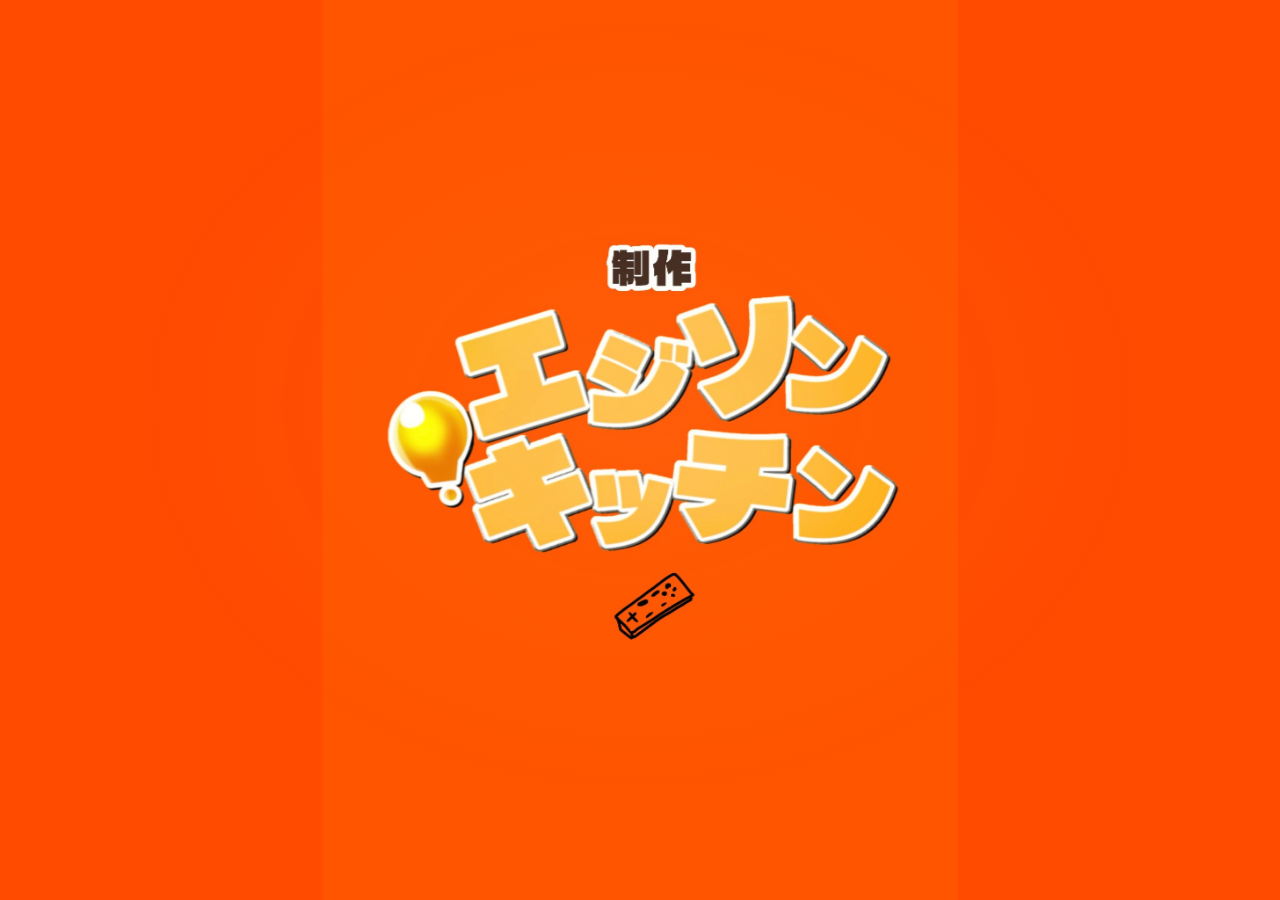
==== commit 183d7540: "Add files via upload" ====
--- a/index.html
+++ b/index.html
@@ -398,7 +398,8 @@
 <script src="app-ui.js?v=beta3"></script>
 <script src="community-board.js"></script>
 <script src="reading-memory-mode.js?v=104"></script>
-<script src="v47-improvements.js?v=beta85-scene-quiz"></script>
+<script src="ocr/browser-japanese-ocr.js?v=beta86-japanese-ocr"></script>
+<script src="v47-improvements.js?v=beta86-japanese-ocr"></script>
 <script src="v57-task-rebuild.js?v=beta8-fixes"></script>
 <script src="pronunciation-training.js?v=104"></script>
 <script>
